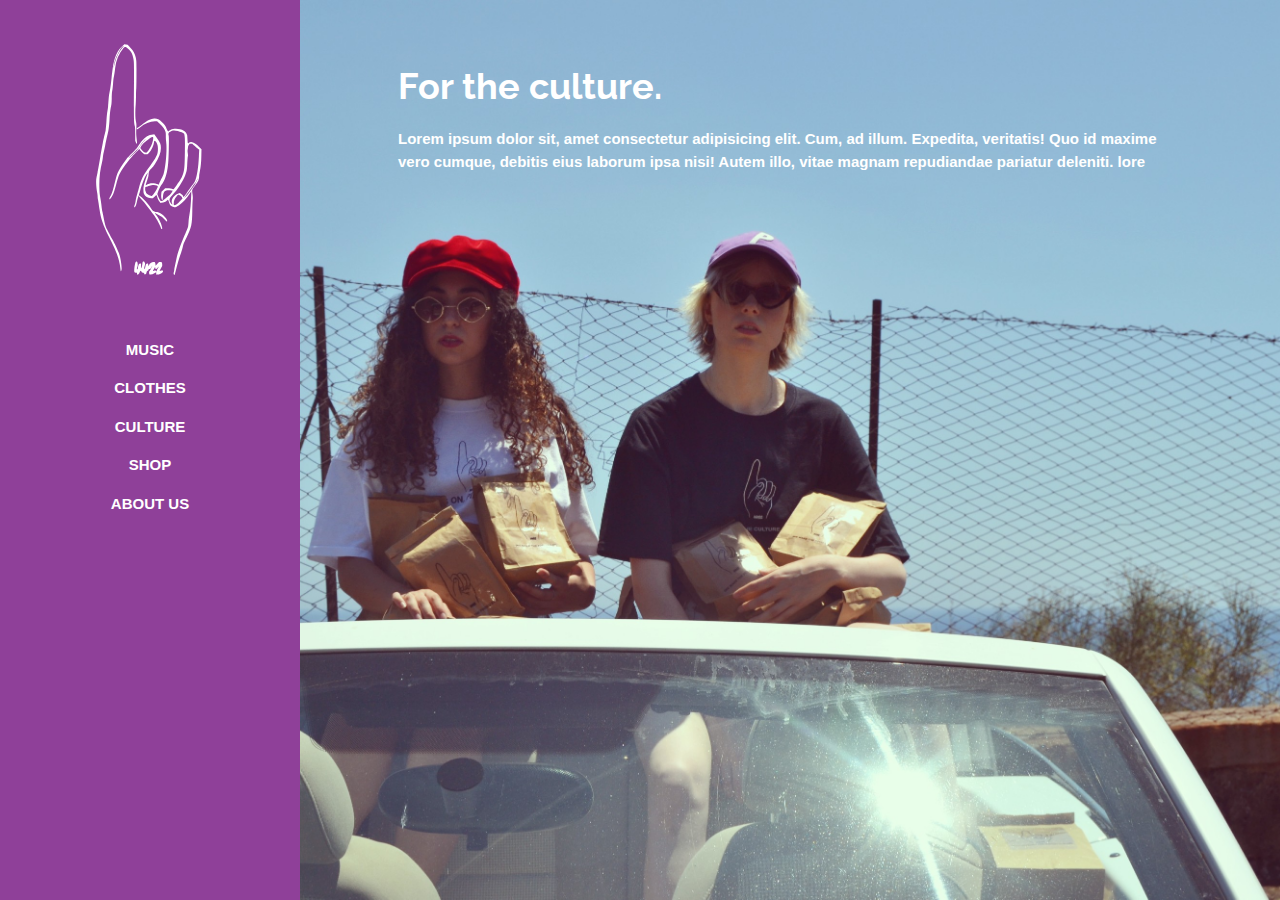
==== index.html @ 89416696 "Removed highlight on hover" ====
<!DOCTYPE html>
<html>
<title>4422</title>
<meta charset="UTF-8">
<meta name="viewport" content="width=device-width, initial-scale=1">
<link rel="stylesheet" href="styles.scss">
<link rel="stylesheet" href="animate.css">
<link rel="stylesheet" href="https://www.w3schools.com/w3css/4/w3.css">
<link rel="stylesheet" href="https://fonts.googleapis.com/css?family=Raleway">
<style>
  html {
    height: 100%;
  }

  body {
    background-image: url('img/newpic.jpg');
    height: 100%;

    /* Center and scale the image nicely */
    background-position: center;
    background-repeat: no-repeat;
    background-size: cover;
    position: absolute;
    overflow:auto;
  }

  h1,
  h2,
  h3,
  h4,
  h5 {
    font-family: "Raleway", sans-serif
  }

  .w3-third img {
    margin-bottom: -6px;
    opacity: 0.8;
    cursor: pointer
  }

  .w3-third img:hover {
    opacity: 1
  }

  .w3-text-grey {
    color: white !important;
  }

  .w3-white {
    background-color: #8f4099 !important;
    color: white !important;
    text-decoration: none;
  }

  .w3-button {
    border: none;
    display: inline-block;
    padding: 8px 16px;
    vertical-align: middle;
    overflow: hidden;
    text-decoration: none;
    color: white;
    background-color: transparent;
    text-align: center;
    cursor: pointer;
    white-space: nowrap;
  }
  .w3-bar-block.w3-center .w3-bar-item {
    text-decoration: none;
  }

  .w3-bar-item :hover {
    color: #8f4099 !important;
    background-color: #71c8bd !important;
    text-decoration: none !important;
  }

  .w3-bar-item :hover {
    text-decoration: none !important;
    background-color: #71c8bd;
  }

  .a :hover {
    text-decoration: none;
    border-bottom: 10px solid black;
  }

  .w3-nohighlight :hover{
    opacity: 0;
  }
</style>

<body class="w3-light-grey w3-content" style="max-width:1600px">

  <!-- Sidebar/menu -->
  <nav class="animated slideInLeft w3-sidebar w3-bar-block w3-white w3-text-grey w3-collapse w3-top w3-center" style="z-index:3;width:300px;font-weight:bold"
    id="mySidebar">
    <br>
    <a href="index.html">
      <svg xlink:href="#" version="1.0" xmlns="http://www.w3.org/2000/svg" width="full" viewBox="0 0 15920 16000" preserveAspectRatio="xMidYMid meet">
        <g id="layer101" fill="#ffffff" stroke="none">
          <path d="M9226 13341 c-21 -39 -20 -74 4 -141 11 -30 19 -81 20 -113 0 -33 16 -127 35 -210 19 -84 53 -242 76 -351 45 -218 83 -354 152 -546 53 -147 128 -342 162 -420 174 -399 281 -658 297 -715 12 -46 24 -145 34 -290 10 -151 24 -267 44 -370 50 -254 81 -594 95 -1045 l7 -205 -68 100 c-200 299 -401 519 -564 620 -52 32 -111 71 -130 86 -25 19 -53 29 -96 34 -51 6 -69 3 -125 -20 -120 -48 -159 -94 -198 -239 -12 -43 -31 -92 -42 -108 l-21 -29 -48 45 c-76 71 -157 105 -292 120 -46 5 -47 5 -90 -47 -77 -90 -95 -125 -129 -248 -19 -65 -39 -119 -45 -119 -6 0 -53 39 -103 86 l-92 87 -92 -6 c-194 -13 -309 -82 -375 -226 -23 -48 -27 -73 -30 -176 -6 -178 25 -324 141 -670 102 -306 103 -310 18 -180 -98 150 -207 433 -345 896 -31 103 -59 195 -63 204 -4 13 -3 16 6 11 24 -15 110 51 251 193 162 163 313 348 400 491 81 134 115 154 320 196 208 42 516 310 532 464 3 20 -2 26 -23 28 -22 3 -35 -7 -75 -58 -90 -115 -229 -218 -426 -317 -147 -74 -154 -72 -79 15 141 164 282 450 331 674 7 31 10 63 7 72 -8 22 -46 20 -53 -1 -3 -10 -17 -41 -30 -70 -13 -28 -24 -59 -24 -67 0 -17 -86 -185 -174 -341 -78 -136 -182 -282 -424 -595 -280 -361 -265 -342 -378 -460 -55 -58 -113 -129 -130 -157 -16 -29 -31 -53 -34 -53 -11 0 -62 174 -94 318 -19 82 -44 172 -56 198 -23 53 -68 107 -82 98 -16 -10 -7 -78 17 -129 14 -29 32 -93 41 -146 31 -193 42 -247 82 -379 22 -74 63 -223 92 -330 146 -552 218 -696 603 -1216 233 -314 357 -529 397 -688 30 -117 28 -316 -3 -423 -28 -95 -66 -164 -110 -196 -60 -45 -64 -43 -71 34 -20 196 -132 428 -288 595 l-60 64 -84 0 -85 0 -67 -62 c-84 -79 -147 -150 -167 -188 -9 -17 -19 -30 -23 -30 -11 0 -258 252 -387 395 -367 404 -635 804 -740 1105 -20 58 -65 213 -100 345 -124 467 -184 624 -284 745 -21 25 -40 53 -44 63 -11 30 -42 16 -45 -20 -2 -22 7 -47 34 -88 85 -134 147 -312 235 -677 71 -297 125 -486 170 -596 71 -174 211 -399 433 -695 101 -134 151 -188 330 -359 209 -199 212 -203 341 -392 72 -105 158 -226 192 -267 172 -211 347 -311 584 -335 l65 -6 105 148 c122 172 189 280 211 344 100 278 0 661 -287 1095 -70 107 -114 160 -182 225 -114 107 -131 140 -144 278 -15 160 -23 196 -73 331 -47 125 -90 271 -82 279 3 2 17 -5 33 -16 81 -56 206 -92 325 -92 77 0 227 31 288 58 l44 21 22 -57 c11 -31 64 -145 117 -252 52 -107 106 -231 120 -275 98 -315 173 -1108 147 -1547 -6 -100 -15 -204 -21 -231 -5 -27 -9 -127 -9 -222 0 -142 -3 -181 -19 -226 -49 -144 -118 -240 -305 -422 l-141 -139 -115 5 c-267 12 -541 124 -794 326 -92 73 -154 107 -168 93 -20 -20 -1 -46 62 -84 36 -22 124 -84 195 -137 326 -245 488 -328 666 -338 151 -9 253 36 405 180 119 112 208 226 235 301 30 83 67 156 91 183 l21 22 44 -38 c57 -51 110 -75 207 -95 181 -37 417 -1 568 88 81 47 150 137 178 231 6 22 15 121 19 220 5 106 13 190 20 203 l12 23 27 -22 c77 -60 156 -64 267 -14 110 50 154 83 294 219 l124 121 -7 310 c-8 411 -27 613 -86 905 -17 82 -30 176 -30 209 0 85 -24 201 -56 265 -15 31 -70 113 -123 182 -194 254 -208 288 -185 443 32 211 33 233 19 396 -8 88 -16 342 -20 565 -10 726 -43 881 -298 1395 -161 324 -172 353 -211 535 -14 63 -50 187 -81 275 -104 296 -193 595 -285 960 -61 244 -73 267 -104 206z m129 -3708 c67 -36 103 -70 293 -275 l34 -36 -16 -49 c-22 -63 -42 -86 -109 -123 -86 -47 -104 -43 -181 43 -111 122 -155 234 -156 394 0 76 -1 74 55 82 6 0 42 -16 80 -36z m-205 -10 c0 -5 -9 -33 -21 -63 -45 -117 0 -250 125 -375 77 -76 160 -125 243 -145 l52 -12 78 59 c68 51 80 64 92 106 8 26 18 47 23 47 17 0 122 -141 209 -281 50 -82 141 -210 201 -286 137 -171 162 -207 199 -286 99 -213 180 -734 204 -1317 3 -74 8 -182 11 -240 l6 -106 -118 -94 c-65 -52 -148 -123 -185 -157 l-66 -63 -69 0 c-68 0 -70 1 -99 37 -44 55 -56 89 -61 173 -3 41 -10 94 -16 118 -8 33 -7 71 7 170 14 100 15 136 6 167 -12 43 -25 215 -40 520 -11 223 -29 303 -110 507 -122 307 -421 766 -656 1008 -140 144 -170 194 -168 280 1 31 7 69 13 85 18 47 103 154 123 155 9 0 17 -3 17 -7z m-494 -204 c10 -12 87 -77 170 -144 82 -68 179 -154 215 -192 64 -68 130 -175 116 -189 -11 -12 -103 -22 -192 -23 -226 -1 -291 69 -316 344 -13 144 -21 186 -34 187 -5 1 -21 -21 -34 -47 -30 -61 -37 -154 -22 -295 l11 -104 98 -94 97 -93 140 5 c108 3 160 10 225 29 l85 24 150 -210 c222 -311 288 -422 338 -578 81 -247 95 -405 107 -1159 10 -612 6 -800 -22 -943 -12 -65 -21 -73 -144 -135 -173 -88 -432 -130 -509 -84 -16 10 -52 26 -78 36 -72 27 -104 58 -116 114 -8 39 -7 57 6 93 19 53 22 266 10 759 -15 620 -40 921 -102 1200 -59 265 -147 486 -241 605 -26 33 -61 83 -79 110 -32 50 -123 255 -165 373 -23 63 -23 64 -5 120 18 60 90 208 131 274 24 37 26 38 83 38 46 0 62 -4 77 -21z m1301 -319 c89 -114 287 -389 385 -535 84 -126 139 -249 138 -309 -1 -11 -14 16 -29 62 -31 91 -62 143 -126 211 -24 26 -80 102 -127 171 -46 69 -138 197 -203 285 -65 88 -143 194 -174 235 l-55 75 66 -60 c37 -33 93 -94 125 -135z m-1805 -27 c102 -131 149 -206 187 -298 49 -119 49 -116 -19 -148 -88 -42 -171 -46 -285 -14 -49 14 -142 40 -207 57 l-116 32 -7 76 c-6 68 -3 86 20 152 15 41 29 82 32 91 7 24 128 105 199 134 99 41 101 40 196 -82z m-1126 -2069 c197 -176 210 -190 319 -344 145 -204 234 -320 312 -407 41 -46 72 -83 68 -83 -15 0 -131 120 -185 190 -32 42 -99 137 -148 212 -82 121 -106 149 -234 265 -79 71 -195 186 -258 254 -124 133 -117 128 126 -87z m806 -181 c67 -91 156 -237 190 -311 83 -182 132 -406 99 -446 -24 -29 -79 -20 -130 22 -25 22 -80 63 -121 93 -262 187 -393 328 -415 445 -5 26 4 39 83 121 93 98 148 131 214 132 34 1 41 -4 80 -56z"
          />
          <path d="M7276 13352 c-3 -3 -6 -27 -6 -54 l0 -48 -59 0 c-42 0 -62 -5 -72 -17 -29 -34 -11 -284 35 -478 22 -93 83 -125 116 -60 17 35 27 190 12 208 -12 16 -46 156 -39 163 3 3 14 3 24 0 15 -5 22 -23 32 -84 16 -93 45 -180 69 -204 9 -9 32 -19 51 -20 30 -3 35 0 43 27 5 17 6 74 3 128 -3 57 -2 97 3 97 19 0 50 -97 62 -190 20 -154 21 -155 62 -158 30 -3 39 2 58 28 38 53 43 91 21 157 -28 85 -47 201 -34 214 14 14 37 -44 58 -145 24 -121 46 -153 105 -158 31 -3 35 0 41 27 4 17 7 50 8 75 l1 45 31 -55 c57 -105 133 -156 243 -167 l65 -6 23 49 c15 33 22 67 21 106 l0 56 52 -56 c28 -32 71 -79 95 -105 l43 -48 66 3 c62 3 67 5 81 33 8 17 16 65 18 107 4 70 2 80 -21 110 -34 44 -120 218 -113 226 4 3 21 0 39 -8 18 -7 55 -14 82 -14 l50 -1 3 42 c3 39 1 43 -43 73 -73 50 -165 89 -235 99 -36 5 -68 7 -72 4 -5 -2 -8 -33 -8 -68 l0 -63 -74 44 c-86 52 -164 81 -232 85 -48 4 -49 3 -61 -31 -6 -19 -12 -55 -12 -80 -1 -37 6 -53 35 -90 40 -50 141 -247 131 -256 -3 -3 -15 14 -25 38 -11 23 -34 62 -51 86 -27 37 -36 42 -70 42 -36 0 -39 2 -45 35 -6 29 -14 38 -50 54 -34 16 -45 27 -54 59 -7 22 -12 49 -12 61 0 31 -54 83 -82 79 -16 -2 -27 -15 -38 -48 -15 -44 -16 -45 -65 -48 -59 -4 -72 -13 -81 -58 -13 -69 -53 -71 -74 -3 -18 61 -55 123 -82 141 -27 18 -65 28 -72 20z m1097 -321 c40 -65 85 -156 63 -126 -8 11 -29 39 -47 63 -18 24 -52 55 -77 69 -41 25 -46 25 -57 10 -7 -10 -16 -36 -19 -60 l-7 -42 -59 105 c-51 92 -56 105 -40 108 10 2 30 -4 44 -13 15 -10 39 -15 63 -13 33 3 39 7 47 35 l10 31 22 -55 c13 -31 38 -81 57 -112z"
          />
          <path d="M6406 13159 c-2 -8 -11 -74 -20 -147 -29 -236 -82 -456 -165 -697 -85 -244 -132 -348 -388 -862 -229 -460 -315 -652 -391 -878 -77 -228 -121 -414 -162 -695 -45 -305 -63 -415 -80 -498 -11 -52 -20 -131 -20 -174 0 -43 -6 -111 -14 -151 -59 -293 -81 -650 -52 -817 8 -41 34 -174 60 -296 25 -122 89 -477 141 -790 53 -313 116 -666 140 -784 38 -186 128 -575 142 -620 3 -8 6 -31 8 -50 1 -19 10 -100 18 -180 9 -80 18 -197 22 -260 15 -281 33 -460 65 -640 10 -58 22 -145 25 -195 3 -49 10 -139 15 -200 5 -60 14 -175 20 -255 7 -80 22 -197 36 -260 46 -224 70 -383 113 -780 35 -310 42 -370 61 -515 84 -619 245 -974 563 -1240 l58 -48 86 12 87 12 76 82 c172 186 205 227 258 328 46 86 75 165 96 264 39 183 41 212 38 929 -1 384 -6 703 -10 710 -4 6 -10 193 -14 416 -3 223 -11 432 -17 465 -6 33 -13 168 -17 300 -7 268 4 453 38 617 19 94 20 120 13 293 -12 287 -11 332 13 565 31 290 31 285 8 285 -14 0 -27 -19 -50 -75 l-31 -75 0 -345 c-1 -314 -3 -353 -22 -440 -52 -232 -53 -300 -43 -2325 5 -1040 4 -1082 -39 -1289 -45 -212 -101 -323 -228 -448 -132 -130 -144 -138 -195 -138 -42 0 -47 3 -95 63 -252 312 -396 657 -443 1062 -22 188 -39 310 -55 385 -29 136 -35 183 -55 445 -11 152 -28 301 -41 360 -17 82 -22 154 -29 405 -7 257 -11 320 -30 400 -42 186 -63 355 -85 700 -26 410 -49 585 -105 815 -38 155 -68 293 -130 606 -28 140 -65 309 -81 377 -16 68 -34 176 -39 241 -5 65 -23 171 -39 237 -112 447 -158 858 -148 1339 6 270 16 385 53 584 29 164 42 247 54 351 20 183 39 313 55 370 8 30 24 105 35 165 77 407 116 569 166 688 21 51 236 457 324 612 118 208 290 573 358 760 82 225 156 698 133 845 -11 64 -36 109 -45 79z m-312 -11048 c82 -316 222 -597 396 -801 77 -90 81 -97 29 -69 -70 39 -146 152 -272 404 -124 246 -161 357 -197 582 -24 150 -25 202 -1 78 10 -49 30 -137 45 -194z"
          />
        </g>
      </svg>
    </a>
    <a href="music.html" onclick="w3_close()" class="w3-bar-item">MUSIC</a>
    <a href="clothes.html" onclick="w3_close()" class="w3-bar-item  ">CLOTHES</a>
    <a href="culture.html" onclick="w3_close()" class="w3-bar-item  ">CULTURE</a>
    <a href="shop.html" onclick="w3_close()" class="w3-bar-item  ">SHOP</a>
    <a href="about.html" onclick="w3_close()" class="w3-bar-item  ">ABOUT US</a>
    <br/>
  </nav>

  <!-- Top menu on small screens -->
  <header class="w3-container w3-top w3-hide-large w3-white w3-xlarge w3-padding-16">
    <span class="w3-left w3-padding"><a href="index.html" style="text-decoration: none"><b>4422</b></a></span>
    <a href="javascript:void(0)" class="w3-right w3-white" style="padding: 8px 16px;" onclick="w3_open()">&#9776;</a>
  </header>

  <!-- Overlay effect when opening sidebar on small screens -->
  <div class="w3-overlay w3-hide-large w3-animate-opacity" onclick="w3_close()" style="cursor:pointer" title="close side menu"
    id="myOverlay"></div>

  <!-- !PAGE CONTENT! -->
  <div class="w3-main" style="margin-left:300px">

    <!-- Push down content on small screens -->
    <div class="w3-hide-large" style="margin-top:83px"></div>
    <div style="margin-left: 10%; margin-right:10%; padding-top: 5%; color: white; z-index: -1; width: 80%">
      <h1>
        <b>For the culture.</b>
      </h1>

      <p>
        <b>Lorem ipsum dolor sit, amet consectetur adipisicing elit. Cum, ad illum. Expedita, veritatis! Quo id maxime vero
          cumque, debitis eius laborum ipsa nisi! Autem illo, vitae magnam repudiandae pariatur deleniti. lore</b>
      </p>

    </div>


    <!-- End page content -->
  </div>

  <script>
    // Script to open and close sidebar
    function w3_open() {
      document.getElementById("mySidebar").style.display = "block";
      document.getElementById("myOverlay").style.display = "block";
    }

    function w3_close() {
      document.getElementById("mySidebar").style.display = "none";
      document.getElementById("myOverlay").style.display = "none";
    }

  </script>


</body>

</html>
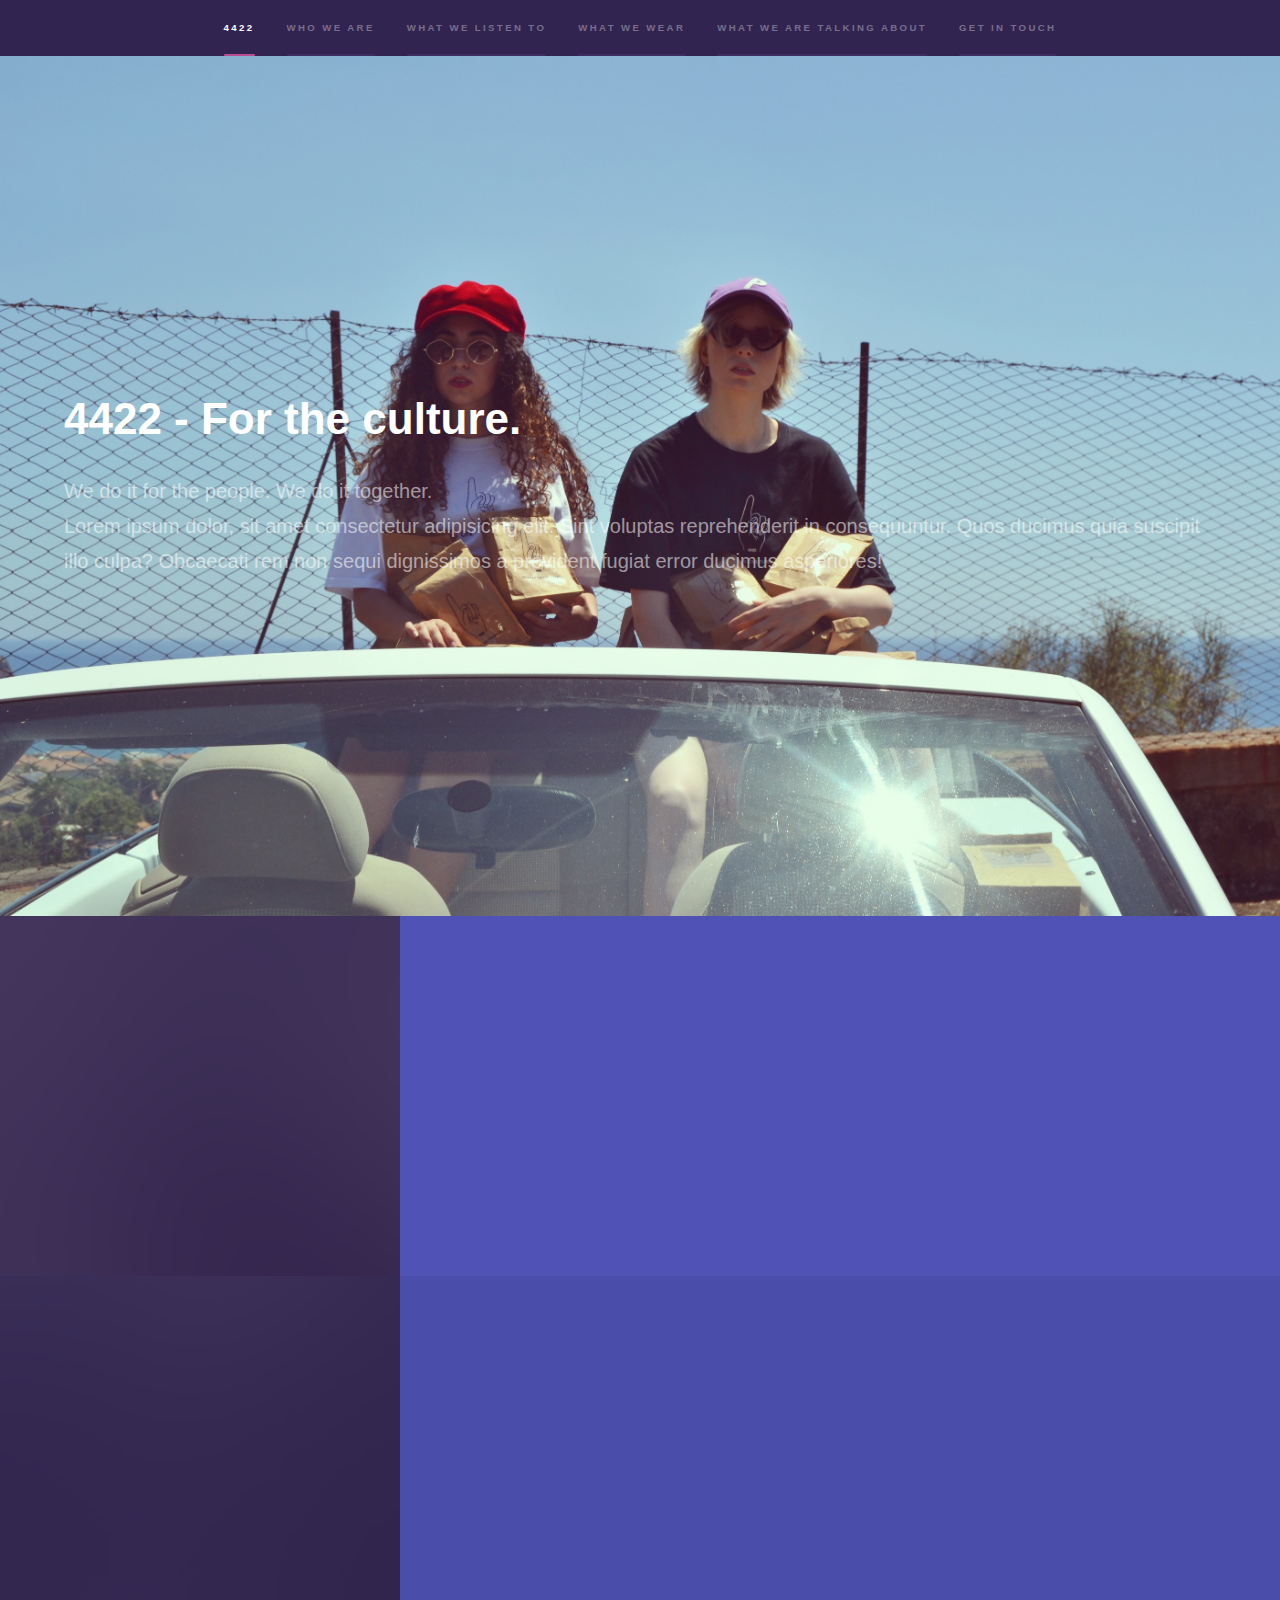
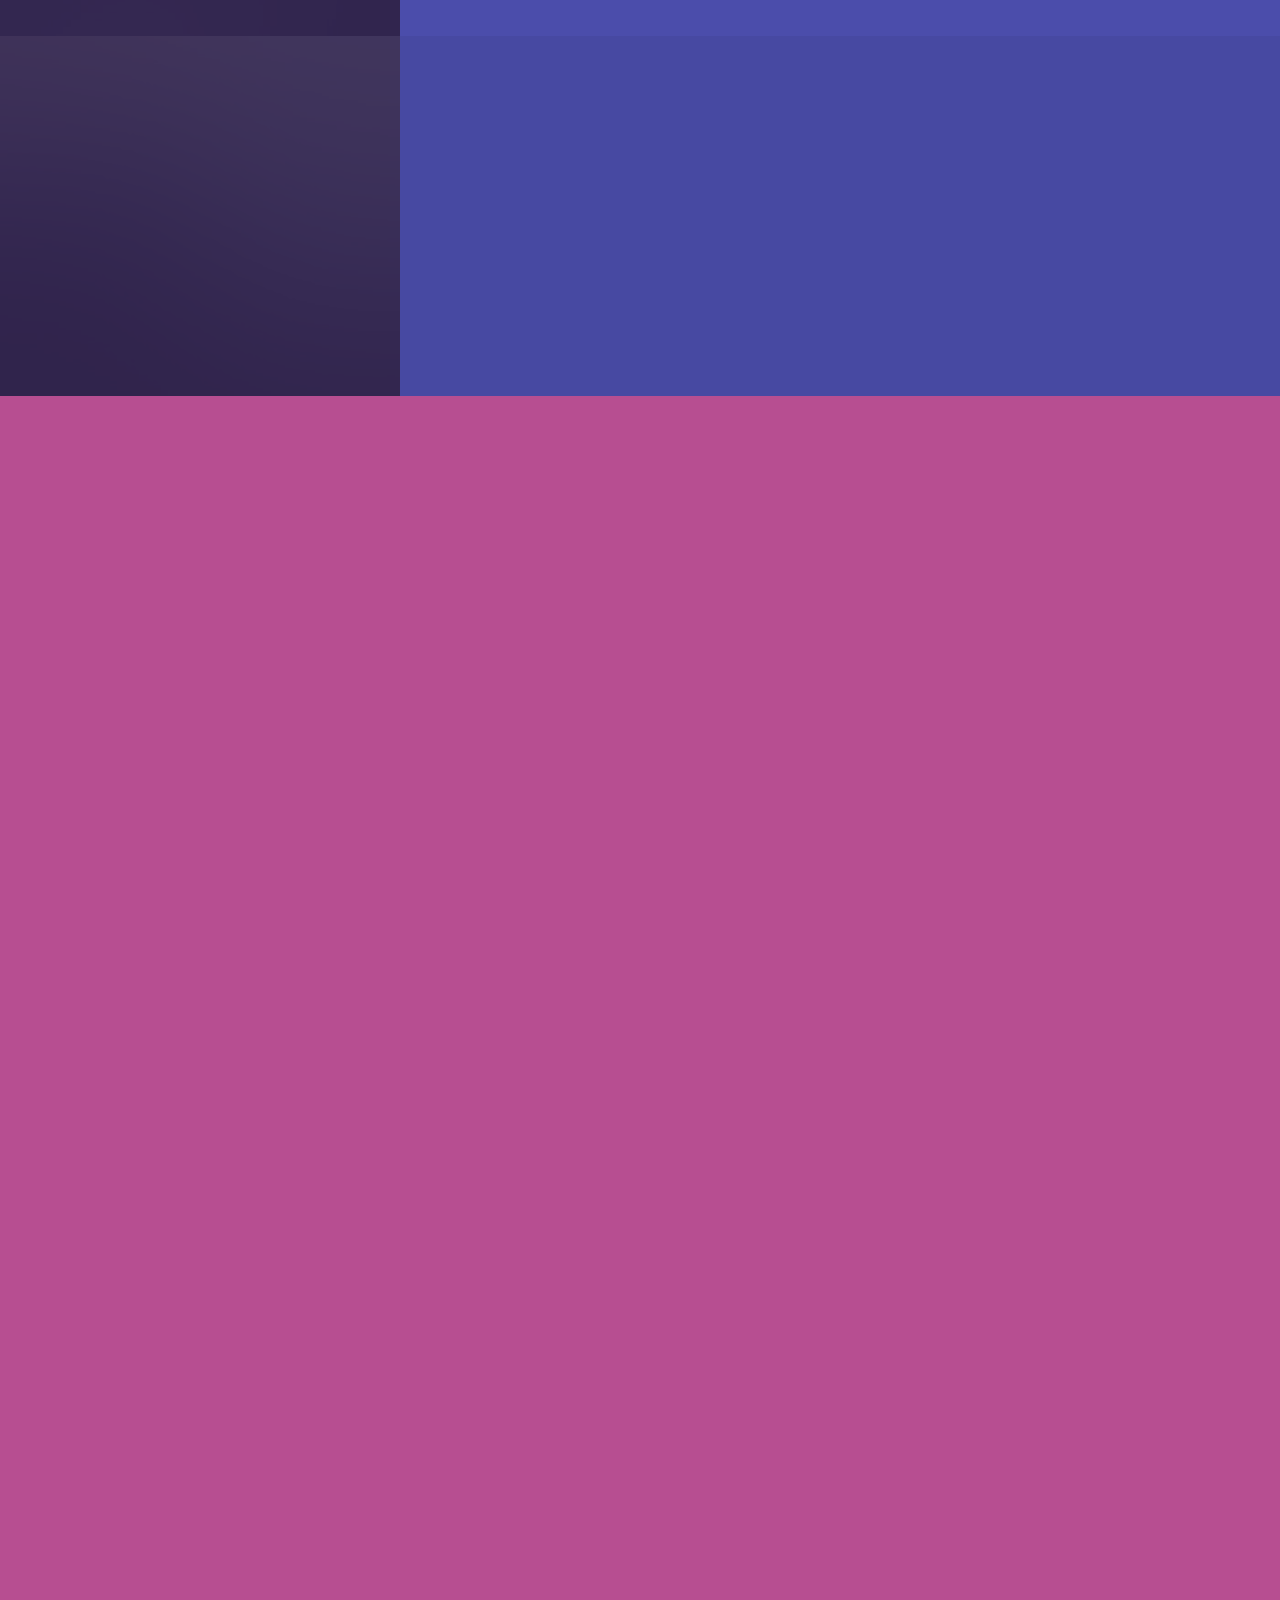
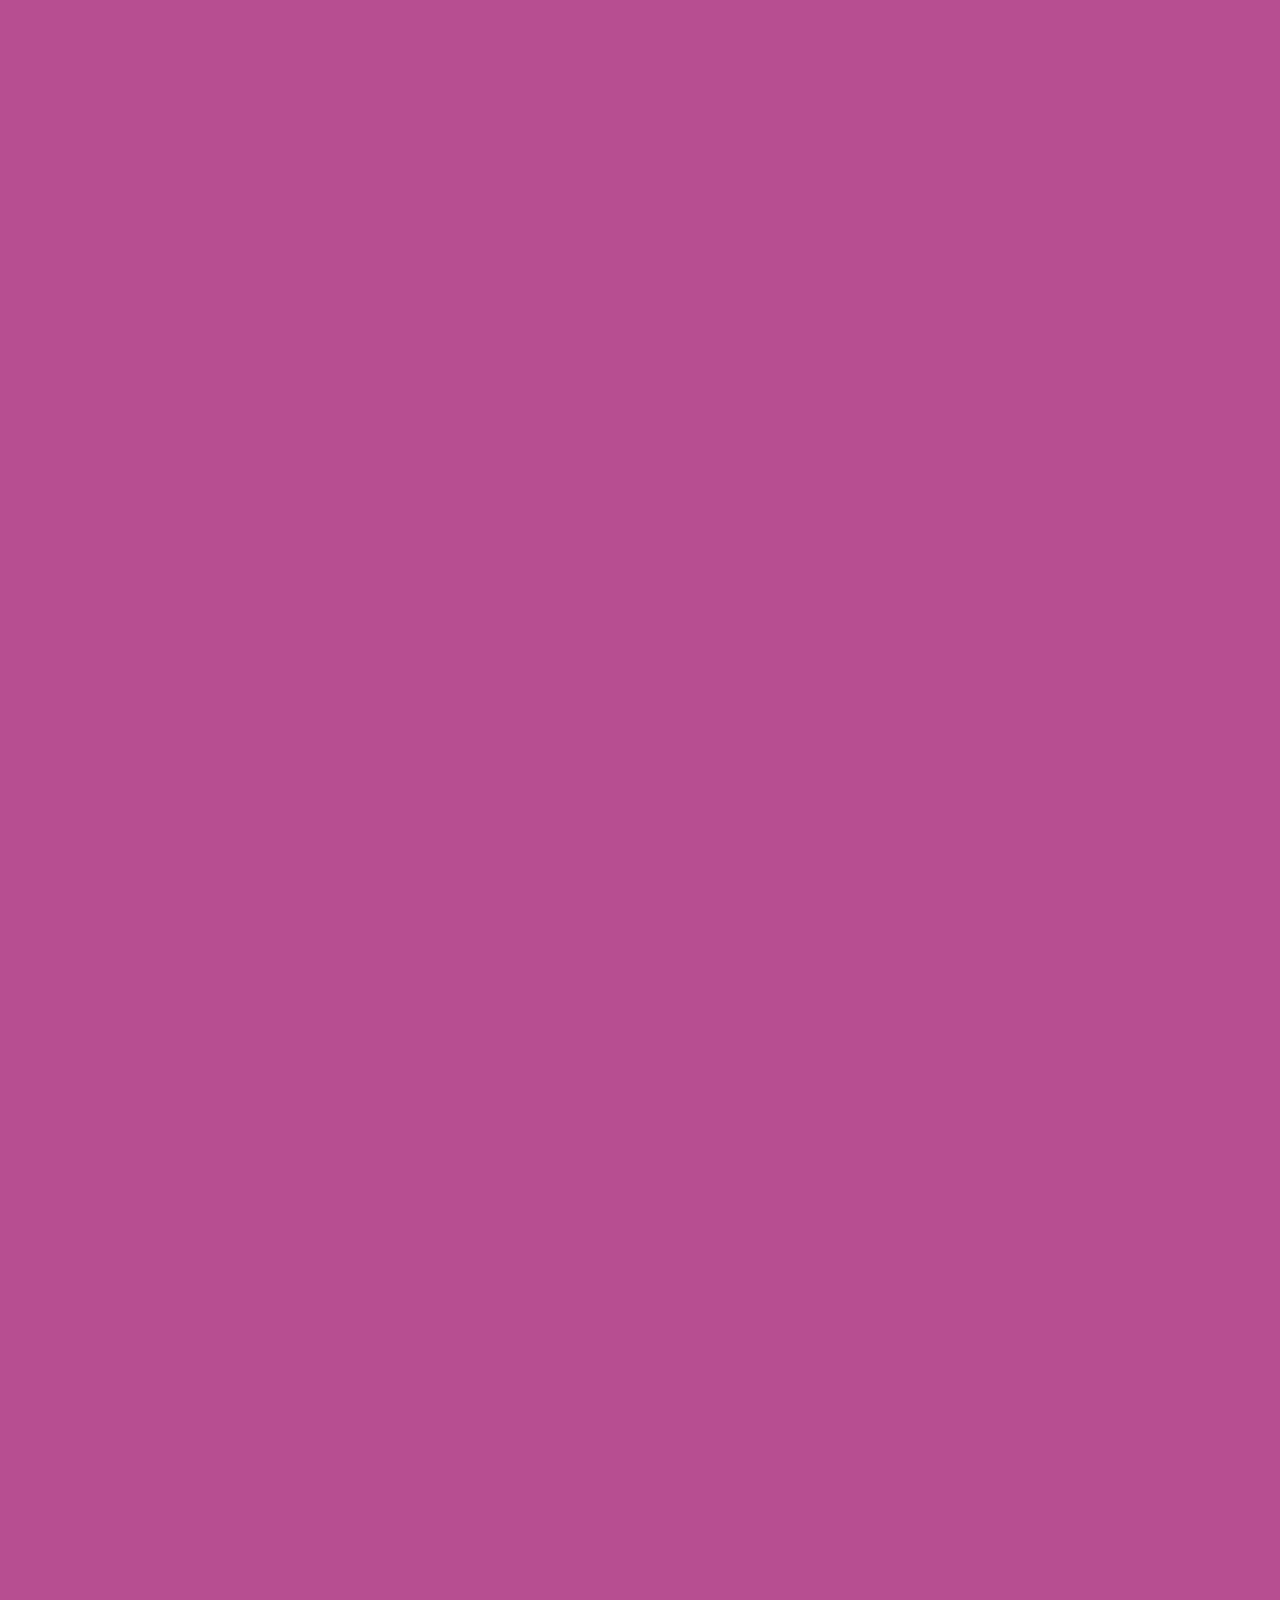
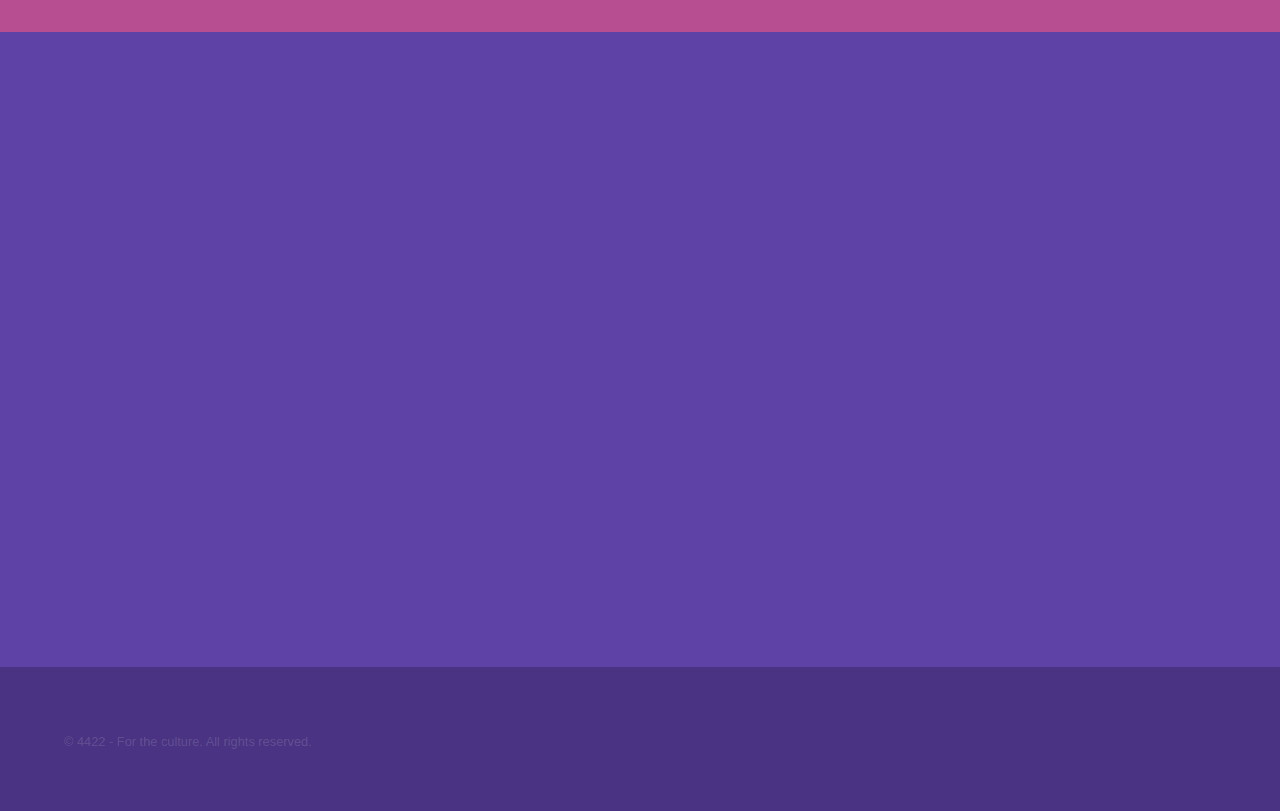
==== commit c9e649c3: "Redesign" ====
--- a/index.html
+++ b/index.html
@@ -1,167 +1,312 @@
-<!DOCTYPE html>
-<html>
-<title>4422</title>
-<meta charset="UTF-8">
-<meta name="viewport" content="width=device-width, initial-scale=1">
-<link rel="stylesheet" href="styles.scss">
-<link rel="stylesheet" href="animate.css">
-<link rel="stylesheet" href="https://www.w3schools.com/w3css/4/w3.css">
-<link rel="stylesheet" href="https://fonts.googleapis.com/css?family=Raleway">
-<style>
-  html {
-    height: 100%;
-  }
-
-  body {
-    background-image: url('img/newpic.jpg');
-    height: 100%;
-
-    /* Center and scale the image nicely */
-    background-position: center;
-    background-repeat: no-repeat;
-    background-size: cover;
-    position: absolute;
-    overflow:auto;
-  }
-
-  h1,
-  h2,
-  h3,
-  h4,
-  h5 {
-    font-family: "Raleway", sans-serif
-  }
-
-  .w3-third img {
-    margin-bottom: -6px;
-    opacity: 0.8;
-    cursor: pointer
-  }
-
-  .w3-third img:hover {
-    opacity: 1
-  }
-
-  .w3-text-grey {
-    color: white !important;
-  }
-
-  .w3-white {
-    background-color: #8f4099 !important;
-    color: white !important;
-    text-decoration: none;
-  }
-
-  .w3-button {
-    border: none;
-    display: inline-block;
-    padding: 8px 16px;
-    vertical-align: middle;
-    overflow: hidden;
-    text-decoration: none;
-    color: white;
-    background-color: transparent;
-    text-align: center;
-    cursor: pointer;
-    white-space: nowrap;
-  }
-  .w3-bar-block.w3-center .w3-bar-item {
-    text-decoration: none;
-  }
-
-  .w3-bar-item :hover {
-    color: #8f4099 !important;
-    background-color: #71c8bd !important;
-    text-decoration: none !important;
-  }
-
-  .w3-bar-item :hover {
-    text-decoration: none !important;
-    background-color: #71c8bd;
-  }
-
-  .a :hover {
-    text-decoration: none;
-    border-bottom: 10px solid black;
-  }
-
-  .w3-nohighlight :hover{
-    opacity: 0;
-  }
-</style>
-
-<body class="w3-light-grey w3-content" style="max-width:1600px">
-
-  <!-- Sidebar/menu -->
-  <nav class="animated slideInLeft w3-sidebar w3-bar-block w3-white w3-text-grey w3-collapse w3-top w3-center" style="z-index:3;width:300px;font-weight:bold"
-    id="mySidebar">
-    <br>
-    <a href="index.html">
-      <svg xlink:href="#" version="1.0" xmlns="http://www.w3.org/2000/svg" width="full" viewBox="0 0 15920 16000" preserveAspectRatio="xMidYMid meet">
-        <g id="layer101" fill="#ffffff" stroke="none">
-          <path d="M9226 13341 c-21 -39 -20 -74 4 -141 11 -30 19 -81 20 -113 0 -33 16 -127 35 -210 19 -84 53 -242 76 -351 45 -218 83 -354 152 -546 53 -147 128 -342 162 -420 174 -399 281 -658 297 -715 12 -46 24 -145 34 -290 10 -151 24 -267 44 -370 50 -254 81 -594 95 -1045 l7 -205 -68 100 c-200 299 -401 519 -564 620 -52 32 -111 71 -130 86 -25 19 -53 29 -96 34 -51 6 -69 3 -125 -20 -120 -48 -159 -94 -198 -239 -12 -43 -31 -92 -42 -108 l-21 -29 -48 45 c-76 71 -157 105 -292 120 -46 5 -47 5 -90 -47 -77 -90 -95 -125 -129 -248 -19 -65 -39 -119 -45 -119 -6 0 -53 39 -103 86 l-92 87 -92 -6 c-194 -13 -309 -82 -375 -226 -23 -48 -27 -73 -30 -176 -6 -178 25 -324 141 -670 102 -306 103 -310 18 -180 -98 150 -207 433 -345 896 -31 103 -59 195 -63 204 -4 13 -3 16 6 11 24 -15 110 51 251 193 162 163 313 348 400 491 81 134 115 154 320 196 208 42 516 310 532 464 3 20 -2 26 -23 28 -22 3 -35 -7 -75 -58 -90 -115 -229 -218 -426 -317 -147 -74 -154 -72 -79 15 141 164 282 450 331 674 7 31 10 63 7 72 -8 22 -46 20 -53 -1 -3 -10 -17 -41 -30 -70 -13 -28 -24 -59 -24 -67 0 -17 -86 -185 -174 -341 -78 -136 -182 -282 -424 -595 -280 -361 -265 -342 -378 -460 -55 -58 -113 -129 -130 -157 -16 -29 -31 -53 -34 -53 -11 0 -62 174 -94 318 -19 82 -44 172 -56 198 -23 53 -68 107 -82 98 -16 -10 -7 -78 17 -129 14 -29 32 -93 41 -146 31 -193 42 -247 82 -379 22 -74 63 -223 92 -330 146 -552 218 -696 603 -1216 233 -314 357 -529 397 -688 30 -117 28 -316 -3 -423 -28 -95 -66 -164 -110 -196 -60 -45 -64 -43 -71 34 -20 196 -132 428 -288 595 l-60 64 -84 0 -85 0 -67 -62 c-84 -79 -147 -150 -167 -188 -9 -17 -19 -30 -23 -30 -11 0 -258 252 -387 395 -367 404 -635 804 -740 1105 -20 58 -65 213 -100 345 -124 467 -184 624 -284 745 -21 25 -40 53 -44 63 -11 30 -42 16 -45 -20 -2 -22 7 -47 34 -88 85 -134 147 -312 235 -677 71 -297 125 -486 170 -596 71 -174 211 -399 433 -695 101 -134 151 -188 330 -359 209 -199 212 -203 341 -392 72 -105 158 -226 192 -267 172 -211 347 -311 584 -335 l65 -6 105 148 c122 172 189 280 211 344 100 278 0 661 -287 1095 -70 107 -114 160 -182 225 -114 107 -131 140 -144 278 -15 160 -23 196 -73 331 -47 125 -90 271 -82 279 3 2 17 -5 33 -16 81 -56 206 -92 325 -92 77 0 227 31 288 58 l44 21 22 -57 c11 -31 64 -145 117 -252 52 -107 106 -231 120 -275 98 -315 173 -1108 147 -1547 -6 -100 -15 -204 -21 -231 -5 -27 -9 -127 -9 -222 0 -142 -3 -181 -19 -226 -49 -144 -118 -240 -305 -422 l-141 -139 -115 5 c-267 12 -541 124 -794 326 -92 73 -154 107 -168 93 -20 -20 -1 -46 62 -84 36 -22 124 -84 195 -137 326 -245 488 -328 666 -338 151 -9 253 36 405 180 119 112 208 226 235 301 30 83 67 156 91 183 l21 22 44 -38 c57 -51 110 -75 207 -95 181 -37 417 -1 568 88 81 47 150 137 178 231 6 22 15 121 19 220 5 106 13 190 20 203 l12 23 27 -22 c77 -60 156 -64 267 -14 110 50 154 83 294 219 l124 121 -7 310 c-8 411 -27 613 -86 905 -17 82 -30 176 -30 209 0 85 -24 201 -56 265 -15 31 -70 113 -123 182 -194 254 -208 288 -185 443 32 211 33 233 19 396 -8 88 -16 342 -20 565 -10 726 -43 881 -298 1395 -161 324 -172 353 -211 535 -14 63 -50 187 -81 275 -104 296 -193 595 -285 960 -61 244 -73 267 -104 206z m129 -3708 c67 -36 103 -70 293 -275 l34 -36 -16 -49 c-22 -63 -42 -86 -109 -123 -86 -47 -104 -43 -181 43 -111 122 -155 234 -156 394 0 76 -1 74 55 82 6 0 42 -16 80 -36z m-205 -10 c0 -5 -9 -33 -21 -63 -45 -117 0 -250 125 -375 77 -76 160 -125 243 -145 l52 -12 78 59 c68 51 80 64 92 106 8 26 18 47 23 47 17 0 122 -141 209 -281 50 -82 141 -210 201 -286 137 -171 162 -207 199 -286 99 -213 180 -734 204 -1317 3 -74 8 -182 11 -240 l6 -106 -118 -94 c-65 -52 -148 -123 -185 -157 l-66 -63 -69 0 c-68 0 -70 1 -99 37 -44 55 -56 89 -61 173 -3 41 -10 94 -16 118 -8 33 -7 71 7 170 14 100 15 136 6 167 -12 43 -25 215 -40 520 -11 223 -29 303 -110 507 -122 307 -421 766 -656 1008 -140 144 -170 194 -168 280 1 31 7 69 13 85 18 47 103 154 123 155 9 0 17 -3 17 -7z m-494 -204 c10 -12 87 -77 170 -144 82 -68 179 -154 215 -192 64 -68 130 -175 116 -189 -11 -12 -103 -22 -192 -23 -226 -1 -291 69 -316 344 -13 144 -21 186 -34 187 -5 1 -21 -21 -34 -47 -30 -61 -37 -154 -22 -295 l11 -104 98 -94 97 -93 140 5 c108 3 160 10 225 29 l85 24 150 -210 c222 -311 288 -422 338 -578 81 -247 95 -405 107 -1159 10 -612 6 -800 -22 -943 -12 -65 -21 -73 -144 -135 -173 -88 -432 -130 -509 -84 -16 10 -52 26 -78 36 -72 27 -104 58 -116 114 -8 39 -7 57 6 93 19 53 22 266 10 759 -15 620 -40 921 -102 1200 -59 265 -147 486 -241 605 -26 33 -61 83 -79 110 -32 50 -123 255 -165 373 -23 63 -23 64 -5 120 18 60 90 208 131 274 24 37 26 38 83 38 46 0 62 -4 77 -21z m1301 -319 c89 -114 287 -389 385 -535 84 -126 139 -249 138 -309 -1 -11 -14 16 -29 62 -31 91 -62 143 -126 211 -24 26 -80 102 -127 171 -46 69 -138 197 -203 285 -65 88 -143 194 -174 235 l-55 75 66 -60 c37 -33 93 -94 125 -135z m-1805 -27 c102 -131 149 -206 187 -298 49 -119 49 -116 -19 -148 -88 -42 -171 -46 -285 -14 -49 14 -142 40 -207 57 l-116 32 -7 76 c-6 68 -3 86 20 152 15 41 29 82 32 91 7 24 128 105 199 134 99 41 101 40 196 -82z m-1126 -2069 c197 -176 210 -190 319 -344 145 -204 234 -320 312 -407 41 -46 72 -83 68 -83 -15 0 -131 120 -185 190 -32 42 -99 137 -148 212 -82 121 -106 149 -234 265 -79 71 -195 186 -258 254 -124 133 -117 128 126 -87z m806 -181 c67 -91 156 -237 190 -311 83 -182 132 -406 99 -446 -24 -29 -79 -20 -130 22 -25 22 -80 63 -121 93 -262 187 -393 328 -415 445 -5 26 4 39 83 121 93 98 148 131 214 132 34 1 41 -4 80 -56z"
-          />
-          <path d="M7276 13352 c-3 -3 -6 -27 -6 -54 l0 -48 -59 0 c-42 0 -62 -5 -72 -17 -29 -34 -11 -284 35 -478 22 -93 83 -125 116 -60 17 35 27 190 12 208 -12 16 -46 156 -39 163 3 3 14 3 24 0 15 -5 22 -23 32 -84 16 -93 45 -180 69 -204 9 -9 32 -19 51 -20 30 -3 35 0 43 27 5 17 6 74 3 128 -3 57 -2 97 3 97 19 0 50 -97 62 -190 20 -154 21 -155 62 -158 30 -3 39 2 58 28 38 53 43 91 21 157 -28 85 -47 201 -34 214 14 14 37 -44 58 -145 24 -121 46 -153 105 -158 31 -3 35 0 41 27 4 17 7 50 8 75 l1 45 31 -55 c57 -105 133 -156 243 -167 l65 -6 23 49 c15 33 22 67 21 106 l0 56 52 -56 c28 -32 71 -79 95 -105 l43 -48 66 3 c62 3 67 5 81 33 8 17 16 65 18 107 4 70 2 80 -21 110 -34 44 -120 218 -113 226 4 3 21 0 39 -8 18 -7 55 -14 82 -14 l50 -1 3 42 c3 39 1 43 -43 73 -73 50 -165 89 -235 99 -36 5 -68 7 -72 4 -5 -2 -8 -33 -8 -68 l0 -63 -74 44 c-86 52 -164 81 -232 85 -48 4 -49 3 -61 -31 -6 -19 -12 -55 -12 -80 -1 -37 6 -53 35 -90 40 -50 141 -247 131 -256 -3 -3 -15 14 -25 38 -11 23 -34 62 -51 86 -27 37 -36 42 -70 42 -36 0 -39 2 -45 35 -6 29 -14 38 -50 54 -34 16 -45 27 -54 59 -7 22 -12 49 -12 61 0 31 -54 83 -82 79 -16 -2 -27 -15 -38 -48 -15 -44 -16 -45 -65 -48 -59 -4 -72 -13 -81 -58 -13 -69 -53 -71 -74 -3 -18 61 -55 123 -82 141 -27 18 -65 28 -72 20z m1097 -321 c40 -65 85 -156 63 -126 -8 11 -29 39 -47 63 -18 24 -52 55 -77 69 -41 25 -46 25 -57 10 -7 -10 -16 -36 -19 -60 l-7 -42 -59 105 c-51 92 -56 105 -40 108 10 2 30 -4 44 -13 15 -10 39 -15 63 -13 33 3 39 7 47 35 l10 31 22 -55 c13 -31 38 -81 57 -112z"
-          />
-          <path d="M6406 13159 c-2 -8 -11 -74 -20 -147 -29 -236 -82 -456 -165 -697 -85 -244 -132 -348 -388 -862 -229 -460 -315 -652 -391 -878 -77 -228 -121 -414 -162 -695 -45 -305 -63 -415 -80 -498 -11 -52 -20 -131 -20 -174 0 -43 -6 -111 -14 -151 -59 -293 -81 -650 -52 -817 8 -41 34 -174 60 -296 25 -122 89 -477 141 -790 53 -313 116 -666 140 -784 38 -186 128 -575 142 -620 3 -8 6 -31 8 -50 1 -19 10 -100 18 -180 9 -80 18 -197 22 -260 15 -281 33 -460 65 -640 10 -58 22 -145 25 -195 3 -49 10 -139 15 -200 5 -60 14 -175 20 -255 7 -80 22 -197 36 -260 46 -224 70 -383 113 -780 35 -310 42 -370 61 -515 84 -619 245 -974 563 -1240 l58 -48 86 12 87 12 76 82 c172 186 205 227 258 328 46 86 75 165 96 264 39 183 41 212 38 929 -1 384 -6 703 -10 710 -4 6 -10 193 -14 416 -3 223 -11 432 -17 465 -6 33 -13 168 -17 300 -7 268 4 453 38 617 19 94 20 120 13 293 -12 287 -11 332 13 565 31 290 31 285 8 285 -14 0 -27 -19 -50 -75 l-31 -75 0 -345 c-1 -314 -3 -353 -22 -440 -52 -232 -53 -300 -43 -2325 5 -1040 4 -1082 -39 -1289 -45 -212 -101 -323 -228 -448 -132 -130 -144 -138 -195 -138 -42 0 -47 3 -95 63 -252 312 -396 657 -443 1062 -22 188 -39 310 -55 385 -29 136 -35 183 -55 445 -11 152 -28 301 -41 360 -17 82 -22 154 -29 405 -7 257 -11 320 -30 400 -42 186 -63 355 -85 700 -26 410 -49 585 -105 815 -38 155 -68 293 -130 606 -28 140 -65 309 -81 377 -16 68 -34 176 -39 241 -5 65 -23 171 -39 237 -112 447 -158 858 -148 1339 6 270 16 385 53 584 29 164 42 247 54 351 20 183 39 313 55 370 8 30 24 105 35 165 77 407 116 569 166 688 21 51 236 457 324 612 118 208 290 573 358 760 82 225 156 698 133 845 -11 64 -36 109 -45 79z m-312 -11048 c82 -316 222 -597 396 -801 77 -90 81 -97 29 -69 -70 39 -146 152 -272 404 -124 246 -161 357 -197 582 -24 150 -25 202 -1 78 10 -49 30 -137 45 -194z"
-          />
-        </g>
-      </svg>
-    </a>
-    <a href="music.html" onclick="w3_close()" class="w3-bar-item">MUSIC</a>
-    <a href="clothes.html" onclick="w3_close()" class="w3-bar-item  ">CLOTHES</a>
-    <a href="culture.html" onclick="w3_close()" class="w3-bar-item  ">CULTURE</a>
-    <a href="shop.html" onclick="w3_close()" class="w3-bar-item  ">SHOP</a>
-    <a href="about.html" onclick="w3_close()" class="w3-bar-item  ">ABOUT US</a>
-    <br/>
-  </nav>
-
-  <!-- Top menu on small screens -->
-  <header class="w3-container w3-top w3-hide-large w3-white w3-xlarge w3-padding-16">
-    <span class="w3-left w3-padding"><a href="index.html" style="text-decoration: none"><b>4422</b></a></span>
-    <a href="javascript:void(0)" class="w3-right w3-white" style="padding: 8px 16px;" onclick="w3_open()">&#9776;</a>
-  </header>
-
-  <!-- Overlay effect when opening sidebar on small screens -->
-  <div class="w3-overlay w3-hide-large w3-animate-opacity" onclick="w3_close()" style="cursor:pointer" title="close side menu"
-    id="myOverlay"></div>
-
-  <!-- !PAGE CONTENT! -->
-  <div class="w3-main" style="margin-left:300px">
-
-    <!-- Push down content on small screens -->
-    <div class="w3-hide-large" style="margin-top:83px"></div>
-    <div style="margin-left: 10%; margin-right:10%; padding-top: 5%; color: white; z-index: -1; width: 80%">
-      <h1>
-        <b>For the culture.</b>
-      </h1>
-
-      <p>
-        <b>Lorem ipsum dolor sit, amet consectetur adipisicing elit. Cum, ad illum. Expedita, veritatis! Quo id maxime vero
-          cumque, debitis eius laborum ipsa nisi! Autem illo, vitae magnam repudiandae pariatur deleniti. lore</b>
-      </p>
-
-    </div>
-
-
-    <!-- End page content -->
-  </div>
-
-  <script>
-    // Script to open and close sidebar
-    function w3_open() {
-      document.getElementById("mySidebar").style.display = "block";
-      document.getElementById("myOverlay").style.display = "block";
-    }
-
-    function w3_close() {
-      document.getElementById("mySidebar").style.display = "none";
-      document.getElementById("myOverlay").style.display = "none";
-    }
-
-  </script>
-
-
-</body>
-
+<!DOCTYPE HTML>
+<!--
+	Hyperspace by HTML5 UP
+	html5up.net | @ajlkn
+	Free for personal and commercial use under the CCA 3.0 license (html5up.net/license)
+-->
+<html>
+
+<head>
+	<title>4422</title>
+	<meta charset="utf-8" />
+	<meta name="viewport" content="width=device-width, initial-scale=1, user-scalable=no" />
+	<link rel="stylesheet" href="assets/css/main.css" />
+	<noscript>
+		<link rel="stylesheet" href="assets/css/noscript.css" /></noscript>
+</head>
+
+<body class="is-preload">
+
+	<!-- Sidebar -->
+	<section id="sidebar">
+		<div class="inner">
+			<nav>
+				<ul>
+					<li><a href="#intro">4422</a></li>
+					<li><a href="#one">Who we are</a></li>
+					<li><a href="#two">What we listen to</a></li>
+					<li><a href="#three">What we wear</a></li>
+					<li><a href="#four">What we are talking about</a></li>
+					<li><a href="#five">Get in touch</a></li>
+				</ul>
+			</nav>
+		</div>
+	</section>
+
+	<!-- Wrapper -->
+	<div id="wrapper">
+
+		<!-- Intro -->
+		<section id="intro" class="wrapper style1 fullscreen fade-up" style="background-image: url('images/intro.jpg')">
+			<div class="inner">
+				<h1>4422 - For the culture.</h1>
+				<p>We do it for the people. We do it together.
+					<br> Lorem ipsum dolor, sit amet consectetur adipisicing elit. Sint voluptas reprehenderit in consequuntur. Quos ducimus
+					quia suscipit illo culpa? Obcaecati rem non sequi dignissimos a provident fugiat error ducimus asperiores!
+				</p>
+			</div>
+		</section>
+
+		<!-- One -->
+		<section id="one" class="wrapper style2 spotlights">
+			<section>
+				<a href="#" class="image"><img src="images/pic01.jpg" alt="" data-position="center center" /></a>
+				<div class="content">
+					<div class="inner">
+						<h2>Sed ipsum dolor</h2>
+						<p>Phasellus convallis elit id ullamcorper pulvinar. Duis aliquam turpis mauris, eu ultricies erat malesuada quis.
+							Aliquam dapibus.</p>
+						<ul class="actions">
+							<li><a href="generic.html" class="button">Learn more</a></li>
+						</ul>
+					</div>
+				</div>
+			</section>
+			<section>
+				<a href="#" class="image"><img src="images/pic02.jpg" alt="" data-position="top center" /></a>
+				<div class="content">
+					<div class="inner">
+						<h2>Feugiat consequat</h2>
+						<p>Phasellus convallis elit id ullamcorper pulvinar. Duis aliquam turpis mauris, eu ultricies erat malesuada quis.
+							Aliquam dapibus.</p>
+						<ul class="actions">
+							<li><a href="generic.html" class="button">Learn more</a></li>
+						</ul>
+					</div>
+				</div>
+			</section>
+			<section>
+				<a href="#" class="image"><img src="images/pic03.jpg" alt="" data-position="25% 25%" /></a>
+				<div class="content">
+					<div class="inner">
+						<h2>Ultricies aliquam</h2>
+						<p>Phasellus convallis elit id ullamcorper pulvinar. Duis aliquam turpis mauris, eu ultricies erat malesuada quis.
+							Aliquam dapibus.</p>
+						<ul class="actions">
+							<li><a href="generic.html" class="button">Learn more</a></li>
+						</ul>
+					</div>
+				</div>
+			</section>
+		</section>
+
+		<!-- Two -->
+		<section id="two" class="wrapper style3 fade-up">
+			<div class="inner">
+				<h2>What we listen to</h2>
+				<p>
+					Our music, our style.
+					<br>
+					For out of nowhere parties, our very own Spotify playlist for you.
+				</p>
+				<!-- <div class="features">
+					<section>
+						<span class="icon major fa-code"></span>
+						<h3>Lorem ipsum amet</h3>
+						<p>Phasellus convallis elit id ullam corper amet et pulvinar. Duis aliquam turpis mauris, sed ultricies erat dapibus.</p>
+					</section>
+					<section>
+						<span class="icon major fa-lock"></span>
+						<h3>Aliquam sed nullam</h3>
+						<p>Phasellus convallis elit id ullam corper amet et pulvinar. Duis aliquam turpis mauris, sed ultricies erat dapibus.</p>
+					</section>
+					<section>
+						<span class="icon major fa-cog"></span>
+						<h3>Sed erat ullam corper</h3>
+						<p>Phasellus convallis elit id ullam corper amet et pulvinar. Duis aliquam turpis mauris, sed ultricies erat dapibus.</p>
+					</section>
+					<section>
+						<span class="icon major fa-desktop"></span>
+						<h3>Veroeros quis lorem</h3>
+						<p>Phasellus convallis elit id ullam corper amet et pulvinar. Duis aliquam turpis mauris, sed ultricies erat dapibus.</p>
+					</section>
+					<section>
+						<span class="icon major fa-chain"></span>
+						<h3>Urna quis bibendum</h3>
+						<p>Phasellus convallis elit id ullam corper amet et pulvinar. Duis aliquam turpis mauris, sed ultricies erat dapibus.</p>
+					</section>
+					<section>
+						<span class="icon major fa-diamond"></span>
+						<h3>Aliquam urna dapibus</h3>
+						<p>Phasellus convallis elit id ullam corper amet et pulvinar. Duis aliquam turpis mauris, sed ultricies erat dapibus.</p>
+					</section>
+				</div>
+				<ul class="actions">
+					<li><a href="generic.html" class="button">Learn more</a></li>
+				</ul> -->
+				<iframe src="https://open.spotify.com/embed/user/2s2chadx62sa4nyubahcv8c1g/playlist/48vfHRaIcU5ABtFAY9wtwU" width="100%" height="580" frameborder="0" allowtransparency="true" allow="encrypted-media"></iframe>
+				<p>Follow us on Spotify for new releases.</p>
+				<iframe src="https://open.spotify.com/follow/1/?uri=spotify:user:2s2chadx62sa4nyubahcv8c1g&size=detail&theme=dark&show-count=0" width="300" height="56" scrolling="no" frameborder="0" style="border:none; overflow:hidden;" allowtransparency="true"></iframe>
+			</div>
+		</section>
+
+		<!-- Three -->
+		<section id="three" class="wrapper style3 fade-up">
+			<div class="inner">
+				<h2>What we do</h2>
+				<p>Phasellus convallis elit id ullamcorper pulvinar. Duis aliquam turpis mauris, eu ultricies erat malesuada quis. Aliquam
+					dapibus, lacus eget hendrerit bibendum, urna est aliquam sem, sit amet imperdiet est velit quis lorem.</p>
+				<div class="features">
+					<section>
+						<span class="icon major fa-code"></span>
+						<h3>Lorem ipsum amet</h3>
+						<p>Phasellus convallis elit id ullam corper amet et pulvinar. Duis aliquam turpis mauris, sed ultricies erat dapibus.</p>
+					</section>
+					<section>
+						<span class="icon major fa-lock"></span>
+						<h3>Aliquam sed nullam</h3>
+						<p>Phasellus convallis elit id ullam corper amet et pulvinar. Duis aliquam turpis mauris, sed ultricies erat dapibus.</p>
+					</section>
+					<section>
+						<span class="icon major fa-cog"></span>
+						<h3>Sed erat ullam corper</h3>
+						<p>Phasellus convallis elit id ullam corper amet et pulvinar. Duis aliquam turpis mauris, sed ultricies erat dapibus.</p>
+					</section>
+					<section>
+						<span class="icon major fa-desktop"></span>
+						<h3>Veroeros quis lorem</h3>
+						<p>Phasellus convallis elit id ullam corper amet et pulvinar. Duis aliquam turpis mauris, sed ultricies erat dapibus.</p>
+					</section>
+					<section>
+						<span class="icon major fa-chain"></span>
+						<h3>Urna quis bibendum</h3>
+						<p>Phasellus convallis elit id ullam corper amet et pulvinar. Duis aliquam turpis mauris, sed ultricies erat dapibus.</p>
+					</section>
+					<section>
+						<span class="icon major fa-diamond"></span>
+						<h3>Aliquam urna dapibus</h3>
+						<p>Phasellus convallis elit id ullam corper amet et pulvinar. Duis aliquam turpis mauris, sed ultricies erat dapibus.</p>
+					</section>
+				</div>
+				<ul class="actions">
+					<li><a href="generic.html" class="button">Learn more</a></li>
+				</ul>
+			</div>
+		</section>
+
+		<!-- Four -->
+		<section id="four" class="wrapper style3 fade-up">
+			<div class="inner">
+				<h2>What we do</h2>
+				<p>Phasellus convallis elit id ullamcorper pulvinar. Duis aliquam turpis mauris, eu ultricies erat malesuada quis. Aliquam
+					dapibus, lacus eget hendrerit bibendum, urna est aliquam sem, sit amet imperdiet est velit quis lorem.</p>
+				<div class="features">
+					<section>
+						<span class="icon major fa-code"></span>
+						<h3>Lorem ipsum amet</h3>
+						<p>Phasellus convallis elit id ullam corper amet et pulvinar. Duis aliquam turpis mauris, sed ultricies erat dapibus.</p>
+					</section>
+					<section>
+						<span class="icon major fa-lock"></span>
+						<h3>Aliquam sed nullam</h3>
+						<p>Phasellus convallis elit id ullam corper amet et pulvinar. Duis aliquam turpis mauris, sed ultricies erat dapibus.</p>
+					</section>
+					<section>
+						<span class="icon major fa-cog"></span>
+						<h3>Sed erat ullam corper</h3>
+						<p>Phasellus convallis elit id ullam corper amet et pulvinar. Duis aliquam turpis mauris, sed ultricies erat dapibus.</p>
+					</section>
+					<section>
+						<span class="icon major fa-desktop"></span>
+						<h3>Veroeros quis lorem</h3>
+						<p>Phasellus convallis elit id ullam corper amet et pulvinar. Duis aliquam turpis mauris, sed ultricies erat dapibus.</p>
+					</section>
+					<section>
+						<span class="icon major fa-chain"></span>
+						<h3>Urna quis bibendum</h3>
+						<p>Phasellus convallis elit id ullam corper amet et pulvinar. Duis aliquam turpis mauris, sed ultricies erat dapibus.</p>
+					</section>
+					<section>
+						<span class="icon major fa-diamond"></span>
+						<h3>Aliquam urna dapibus</h3>
+						<p>Phasellus convallis elit id ullam corper amet et pulvinar. Duis aliquam turpis mauris, sed ultricies erat dapibus.</p>
+					</section>
+				</div>
+				<ul class="actions">
+					<li><a href="generic.html" class="button">Learn more</a></li>
+				</ul>
+			</div>
+		</section>
+
+		<!-- Five -->
+		<section id="five" class="wrapper style1 fade-up">
+			<div class="inner">
+				<h2>Get in touch</h2>
+				<p>Collabs, project or any inquery hit us up here. You can find us also on social medias.</p>
+				<div class="split style1">
+					<section>
+						<form method="post" action="#">
+							<div class="fields">
+								<div class="field half">
+									<label for="name">Name</label>
+									<input type="text" name="name" id="name" />
+								</div>
+								<div class="field half">
+									<label for="email">Email</label>
+									<input type="text" name="email" id="email" />
+								</div>
+								<div class="field">
+									<label for="message">Message</label>
+									<textarea name="message" id="message" rows="5"></textarea>
+								</div>
+							</div>
+							<ul class="actions">
+								<li><a href="" class="button submit">Send Message</a></li>
+							</ul>
+						</form>
+					</section>
+					<section>
+						<ul class="contact">
+							<li>
+								<h3>Address</h3>
+								<span>Via Empedocle #83<br /> Aci Castello, Catania (CT) 95021<br /> Italy
+								</span>
+							</li>
+							<li>
+								<h3>Email</h3>
+								<a href="#">4422@fortheculture.com</a>
+							</li>
+							<li>
+								<h3>Phone</h3>
+								<span>‭+39 392 8004224‬</span>
+							</li>
+							<li>
+								<h3>Social</h3>
+								<ul class="icons">
+									<li><a href="https://open.spotify.com/user/2s2chadx62sa4nyubahcv8c1g?si=oOjGGE-gS02YWCnNQR25Kg" class="fa-spotify"><span
+											 class="label">Spotify</span></a></li>
+									<li><a href="https://www.instagram.com/4422fortheculture/" class="fa-instagram"><span class="label">Instagram</span></a></li>
+									<li><a href="https://www.facebook.com/4422fortheculture/" class="fa-facebook"><span class="label">Facebook</span></a></li>
+									<!-- <li><a href="#" class="fa-twitter"><span class="label">Twitter</span></a></li> -->
+									<!-- <li><a href="#" class="fa-github"><span class="label">GitHub</span></a></li> -->
+								</ul>
+							</li>
+						</ul>
+					</section>
+				</div>
+			</div>
+		</section>
+
+	</div>
+
+	<!-- Footer -->
+	<footer id="footer" class="wrapper style1-alt">
+		<div class="inner">
+			<ul class="menu">
+				<li>&copy; 4422 - For the culture. All rights reserved.</li>
+			</ul>
+		</div>
+	</footer>
+
+	<!-- Scripts -->
+	<script src="assets/js/jquery.min.js"></script>
+	<script src="assets/js/jquery.scrollex.min.js"></script>
+	<script src="assets/js/jquery.scrolly.min.js"></script>
+	<script src="assets/js/browser.min.js"></script>
+	<script src="assets/js/breakpoints.min.js"></script>
+	<script src="assets/js/util.js"></script>
+	<script src="assets/js/main.js"></script>
+
+</body>
+
 </html>--- a/assets/css/main.css
+++ b/assets/css/main.css
@@ -0,0 +1,3892 @@
+@import url(font-awesome.min.css);
+
+/*
+	Hyperspace by HTML5 UP
+	html5up.net | @ajlkn
+	Free for personal and commercial use under the CCA 3.0 license (html5up.net/license)
+*/
+
+html, body, div, span, applet, object,
+iframe, h1, h2, h3, h4, h5, h6, p, blockquote,
+pre, a, abbr, acronym, address, big, cite,
+code, del, dfn, em, img, ins, kbd, q, s, samp,
+small, strike, strong, sub, sup, tt, var, b,
+u, i, center, dl, dt, dd, ol, ul, li, fieldset,
+form, label, legend, table, caption, tbody,
+tfoot, thead, tr, th, td, article, aside,
+canvas, details, embed, figure, figcaption,
+footer, header, hgroup, menu, nav, output, ruby,
+section, summary, time, mark, audio, video {
+	margin: 0;
+	padding: 0;
+	border: 0;
+	font-size: 100%;
+	font: inherit;
+	vertical-align: baseline;}
+
+article, aside, details, figcaption, figure,
+footer, header, hgroup, menu, nav, section {
+	display: block;}
+
+body {
+	line-height: 1;
+}
+
+ol, ul {
+	list-style: none;
+}
+
+blockquote, q {
+	quotes: none;
+}
+
+	blockquote:before, blockquote:after, q:before, q:after {
+		content: '';
+		content: none;
+	}
+
+table {
+	border-collapse: collapse;
+	border-spacing: 0;
+}
+
+body {
+	-webkit-text-size-adjust: none;
+}
+
+mark {
+	background-color: transparent;
+	color: inherit;
+}
+
+input::-moz-focus-inner {
+	border: 0;
+	padding: 0;
+}
+
+input, select, textarea {
+	-moz-appearance: none;
+	-webkit-appearance: none;
+	-ms-appearance: none;
+	appearance: none;
+}
+
+/* Basic */
+
+	@-ms-viewport {
+		width: device-width;
+	}
+
+	body {
+		-ms-overflow-style: scrollbar;
+	}
+
+	@media screen and (max-width: 480px) {
+
+		html, body {
+			min-width: 320px;
+		}
+
+	}
+
+	html {
+		box-sizing: border-box;
+	}
+
+	*, *:before, *:after {
+		box-sizing: inherit;
+	}
+
+	body {
+		background: #312450;
+	}
+
+		body.is-preload *, body.is-preload *:before, body.is-preload *:after {
+			-moz-animation: none !important;
+			-webkit-animation: none !important;
+			-ms-animation: none !important;
+			animation: none !important;
+			-moz-transition: none !important;
+			-webkit-transition: none !important;
+			-ms-transition: none !important;
+			transition: none !important;
+		}
+
+/* Type */
+
+	body, input, select, textarea {
+		color: rgba(255, 255, 255, 0.55);
+		font-family: Arial, Helvetica, sans-serif;
+		font-size: 16.5pt;
+		font-weight: normal;
+		line-height: 1.75;
+	}
+
+		@media screen and (max-width: 1680px) {
+
+			body, input, select, textarea {
+				font-size: 13pt;
+			}
+
+		}
+
+		@media screen and (max-width: 1280px) {
+
+			body, input, select, textarea {
+				font-size: 12pt;
+			}
+
+		}
+
+		@media screen and (max-width: 360px) {
+
+			body, input, select, textarea {
+				font-size: 11pt;
+			}
+
+		}
+
+	a {
+		-moz-transition: color 0.2s ease, border-bottom-color 0.2s ease;
+		-webkit-transition: color 0.2s ease, border-bottom-color 0.2s ease;
+		-ms-transition: color 0.2s ease, border-bottom-color 0.2s ease;
+		transition: color 0.2s ease, border-bottom-color 0.2s ease;
+		border-bottom: dotted 1px rgba(255, 255, 255, 0.35);
+		color: inherit;
+		text-decoration: none;
+	}
+
+		a:hover {
+			border-bottom-color: transparent;
+			color: #ffffff;
+		}
+
+	strong, b {
+		color: #ffffff;
+		font-weight: bold;
+	}
+
+	em, i {
+		font-style: italic;
+	}
+
+	p {
+		margin: 0 0 2em 0;
+	}
+
+	h1, h2, h3, h4, h5, h6 {
+		color: #ffffff;
+		font-weight: bold;
+		line-height: 1.5;
+		margin: 0 0 0.5em 0;
+	}
+
+		h1 a, h2 a, h3 a, h4 a, h5 a, h6 a {
+			color: inherit;
+			text-decoration: none;
+		}
+
+	h1 {
+		font-size: 2.75em;
+	}
+
+		h1.major {
+			margin: 0 0 1.3em 0;
+			position: relative;
+			padding-bottom: 0.35em;
+		}
+
+			h1.major:after {
+				background-image: -moz-linear-gradient(to right, #5e42a6, #b74e91);
+				background-image: -webkit-linear-gradient(to right, #5e42a6, #b74e91);
+				background-image: -ms-linear-gradient(to right, #5e42a6, #b74e91);
+				background-image: linear-gradient(to right, #5e42a6, #b74e91);
+				-moz-transition: max-width 0.2s ease;
+				-webkit-transition: max-width 0.2s ease;
+				-ms-transition: max-width 0.2s ease;
+				transition: max-width 0.2s ease;
+				border-radius: 0.2em;
+				bottom: 0;
+				content: '';
+				height: 0.05em;
+				position: absolute;
+				right: 0;
+				width: 100%;
+			}
+
+	h2 {
+		font-size: 1.75em;
+	}
+
+	h3 {
+		font-size: 1.1em;
+	}
+
+	h4 {
+		font-size: 1em;
+	}
+
+	h5 {
+		font-size: 0.8em;
+	}
+
+	h6 {
+		font-size: 0.6em;
+	}
+
+	@media screen and (max-width: 736px) {
+
+		h1 {
+			font-size: 2em;
+		}
+
+		h2 {
+			font-size: 1.25em;
+		}
+
+		h3 {
+			font-size: 1em;
+		}
+
+		h4 {
+			font-size: 0.8em;
+		}
+
+		h5 {
+			font-size: 0.6em;
+		}
+
+		h6 {
+			font-size: 0.6em;
+		}
+
+	}
+
+	sub {
+		font-size: 0.8em;
+		position: relative;
+		top: 0.5em;
+	}
+
+	sup {
+		font-size: 0.8em;
+		position: relative;
+		top: -0.5em;
+	}
+
+	blockquote {
+		border-left: solid 4px rgba(255, 255, 255, 0.15);
+		font-style: italic;
+		margin: 0 0 2em 0;
+		padding: 0.5em 0 0.5em 2em;
+	}
+
+	code {
+		background: rgba(255, 255, 255, 0.05);
+		border-radius: 0.25em;
+		border: solid 1px rgba(255, 255, 255, 0.15);
+		font-family: "Courier New", monospace;
+		font-size: 0.9em;
+		margin: 0 0.25em;
+		padding: 0.25em 0.65em;
+	}
+
+	pre {
+		-webkit-overflow-scrolling: touch;
+		font-family: "Courier New", monospace;
+		font-size: 0.9em;
+		margin: 0 0 2em 0;
+	}
+
+		pre code {
+			display: block;
+			line-height: 1.75em;
+			padding: 1em 1.5em;
+			overflow-x: auto;
+		}
+
+	hr {
+		border: 0;
+		border-bottom: solid 1px rgba(255, 255, 255, 0.15);
+		margin: 2em 0;
+	}
+
+		hr.major {
+			margin: 3em 0;
+		}
+
+	.align-left {
+		text-align: left;
+	}
+
+	.align-center {
+		text-align: center;
+	}
+
+	.align-right {
+		text-align: right;
+	}
+
+/* Row */
+
+	.row {
+		display: flex;
+		flex-wrap: wrap;
+		box-sizing: border-box;
+		align-items: stretch;
+	}
+
+		.row > * {
+			box-sizing: border-box;
+		}
+
+		.row.gtr-uniform > * > :last-child {
+			margin-bottom: 0;
+		}
+
+		.row.aln-left {
+			justify-content: flex-start;
+		}
+
+		.row.aln-center {
+			justify-content: center;
+		}
+
+		.row.aln-right {
+			justify-content: flex-end;
+		}
+
+		.row.aln-top {
+			align-items: flex-start;
+		}
+
+		.row.aln-middle {
+			align-items: center;
+		}
+
+		.row.aln-bottom {
+			align-items: flex-end;
+		}
+
+		.row > .imp {
+			order: -1;
+		}
+
+		.row > .col-1 {
+			width: 8.3333333333%;
+		}
+
+		.row > .off-1 {
+			margin-left: 8.3333333333%;
+		}
+
+		.row > .col-2 {
+			width: 16.6666666667%;
+		}
+
+		.row > .off-2 {
+			margin-left: 16.6666666667%;
+		}
+
+		.row > .col-3 {
+			width: 25%;
+		}
+
+		.row > .off-3 {
+			margin-left: 25%;
+		}
+
+		.row > .col-4 {
+			width: 33.3333333333%;
+		}
+
+		.row > .off-4 {
+			margin-left: 33.3333333333%;
+		}
+
+		.row > .col-5 {
+			width: 41.6666666667%;
+		}
+
+		.row > .off-5 {
+			margin-left: 41.6666666667%;
+		}
+
+		.row > .col-6 {
+			width: 50%;
+		}
+
+		.row > .off-6 {
+			margin-left: 50%;
+		}
+
+		.row > .col-7 {
+			width: 58.3333333333%;
+		}
+
+		.row > .off-7 {
+			margin-left: 58.3333333333%;
+		}
+
+		.row > .col-8 {
+			width: 66.6666666667%;
+		}
+
+		.row > .off-8 {
+			margin-left: 66.6666666667%;
+		}
+
+		.row > .col-9 {
+			width: 75%;
+		}
+
+		.row > .off-9 {
+			margin-left: 75%;
+		}
+
+		.row > .col-10 {
+			width: 83.3333333333%;
+		}
+
+		.row > .off-10 {
+			margin-left: 83.3333333333%;
+		}
+
+		.row > .col-11 {
+			width: 91.6666666667%;
+		}
+
+		.row > .off-11 {
+			margin-left: 91.6666666667%;
+		}
+
+		.row > .col-12 {
+			width: 100%;
+		}
+
+		.row > .off-12 {
+			margin-left: 100%;
+		}
+
+		.row.gtr-0 {
+			margin-top: 0;
+			margin-left: 0em;
+		}
+
+			.row.gtr-0 > * {
+				padding: 0 0 0 0em;
+			}
+
+			.row.gtr-0.gtr-uniform {
+				margin-top: 0em;
+			}
+
+				.row.gtr-0.gtr-uniform > * {
+					padding-top: 0em;
+				}
+
+		.row.gtr-25 {
+			margin-top: 0;
+			margin-left: -0.375em;
+		}
+
+			.row.gtr-25 > * {
+				padding: 0 0 0 0.375em;
+			}
+
+			.row.gtr-25.gtr-uniform {
+				margin-top: -0.375em;
+			}
+
+				.row.gtr-25.gtr-uniform > * {
+					padding-top: 0.375em;
+				}
+
+		.row.gtr-50 {
+			margin-top: 0;
+			margin-left: -0.75em;
+		}
+
+			.row.gtr-50 > * {
+				padding: 0 0 0 0.75em;
+			}
+
+			.row.gtr-50.gtr-uniform {
+				margin-top: -0.75em;
+			}
+
+				.row.gtr-50.gtr-uniform > * {
+					padding-top: 0.75em;
+				}
+
+		.row {
+			margin-top: 0;
+			margin-left: -1.5em;
+		}
+
+			.row > * {
+				padding: 0 0 0 1.5em;
+			}
+
+			.row.gtr-uniform {
+				margin-top: -1.5em;
+			}
+
+				.row.gtr-uniform > * {
+					padding-top: 1.5em;
+				}
+
+		.row.gtr-150 {
+			margin-top: 0;
+			margin-left: -2.25em;
+		}
+
+			.row.gtr-150 > * {
+				padding: 0 0 0 2.25em;
+			}
+
+			.row.gtr-150.gtr-uniform {
+				margin-top: -2.25em;
+			}
+
+				.row.gtr-150.gtr-uniform > * {
+					padding-top: 2.25em;
+				}
+
+		.row.gtr-200 {
+			margin-top: 0;
+			margin-left: -3em;
+		}
+
+			.row.gtr-200 > * {
+				padding: 0 0 0 3em;
+			}
+
+			.row.gtr-200.gtr-uniform {
+				margin-top: -3em;
+			}
+
+				.row.gtr-200.gtr-uniform > * {
+					padding-top: 3em;
+				}
+
+		@media screen and (max-width: 1680px) {
+
+			.row {
+				display: flex;
+				flex-wrap: wrap;
+				box-sizing: border-box;
+				align-items: stretch;
+			}
+
+				.row > * {
+					box-sizing: border-box;
+				}
+
+				.row.gtr-uniform > * > :last-child {
+					margin-bottom: 0;
+				}
+
+				.row.aln-left {
+					justify-content: flex-start;
+				}
+
+				.row.aln-center {
+					justify-content: center;
+				}
+
+				.row.aln-right {
+					justify-content: flex-end;
+				}
+
+				.row.aln-top {
+					align-items: flex-start;
+				}
+
+				.row.aln-middle {
+					align-items: center;
+				}
+
+				.row.aln-bottom {
+					align-items: flex-end;
+				}
+
+				.row > .imp-xlarge {
+					order: -1;
+				}
+
+				.row > .col-1-xlarge {
+					width: 8.3333333333%;
+				}
+
+				.row > .off-1-xlarge {
+					margin-left: 8.3333333333%;
+				}
+
+				.row > .col-2-xlarge {
+					width: 16.6666666667%;
+				}
+
+				.row > .off-2-xlarge {
+					margin-left: 16.6666666667%;
+				}
+
+				.row > .col-3-xlarge {
+					width: 25%;
+				}
+
+				.row > .off-3-xlarge {
+					margin-left: 25%;
+				}
+
+				.row > .col-4-xlarge {
+					width: 33.3333333333%;
+				}
+
+				.row > .off-4-xlarge {
+					margin-left: 33.3333333333%;
+				}
+
+				.row > .col-5-xlarge {
+					width: 41.6666666667%;
+				}
+
+				.row > .off-5-xlarge {
+					margin-left: 41.6666666667%;
+				}
+
+				.row > .col-6-xlarge {
+					width: 50%;
+				}
+
+				.row > .off-6-xlarge {
+					margin-left: 50%;
+				}
+
+				.row > .col-7-xlarge {
+					width: 58.3333333333%;
+				}
+
+				.row > .off-7-xlarge {
+					margin-left: 58.3333333333%;
+				}
+
+				.row > .col-8-xlarge {
+					width: 66.6666666667%;
+				}
+
+				.row > .off-8-xlarge {
+					margin-left: 66.6666666667%;
+				}
+
+				.row > .col-9-xlarge {
+					width: 75%;
+				}
+
+				.row > .off-9-xlarge {
+					margin-left: 75%;
+				}
+
+				.row > .col-10-xlarge {
+					width: 83.3333333333%;
+				}
+
+				.row > .off-10-xlarge {
+					margin-left: 83.3333333333%;
+				}
+
+				.row > .col-11-xlarge {
+					width: 91.6666666667%;
+				}
+
+				.row > .off-11-xlarge {
+					margin-left: 91.6666666667%;
+				}
+
+				.row > .col-12-xlarge {
+					width: 100%;
+				}
+
+				.row > .off-12-xlarge {
+					margin-left: 100%;
+				}
+
+				.row.gtr-0 {
+					margin-top: 0;
+					margin-left: 0em;
+				}
+
+					.row.gtr-0 > * {
+						padding: 0 0 0 0em;
+					}
+
+					.row.gtr-0.gtr-uniform {
+						margin-top: 0em;
+					}
+
+						.row.gtr-0.gtr-uniform > * {
+							padding-top: 0em;
+						}
+
+				.row.gtr-25 {
+					margin-top: 0;
+					margin-left: -0.375em;
+				}
+
+					.row.gtr-25 > * {
+						padding: 0 0 0 0.375em;
+					}
+
+					.row.gtr-25.gtr-uniform {
+						margin-top: -0.375em;
+					}
+
+						.row.gtr-25.gtr-uniform > * {
+							padding-top: 0.375em;
+						}
+
+				.row.gtr-50 {
+					margin-top: 0;
+					margin-left: -0.75em;
+				}
+
+					.row.gtr-50 > * {
+						padding: 0 0 0 0.75em;
+					}
+
+					.row.gtr-50.gtr-uniform {
+						margin-top: -0.75em;
+					}
+
+						.row.gtr-50.gtr-uniform > * {
+							padding-top: 0.75em;
+						}
+
+				.row {
+					margin-top: 0;
+					margin-left: -1.5em;
+				}
+
+					.row > * {
+						padding: 0 0 0 1.5em;
+					}
+
+					.row.gtr-uniform {
+						margin-top: -1.5em;
+					}
+
+						.row.gtr-uniform > * {
+							padding-top: 1.5em;
+						}
+
+				.row.gtr-150 {
+					margin-top: 0;
+					margin-left: -2.25em;
+				}
+
+					.row.gtr-150 > * {
+						padding: 0 0 0 2.25em;
+					}
+
+					.row.gtr-150.gtr-uniform {
+						margin-top: -2.25em;
+					}
+
+						.row.gtr-150.gtr-uniform > * {
+							padding-top: 2.25em;
+						}
+
+				.row.gtr-200 {
+					margin-top: 0;
+					margin-left: -3em;
+				}
+
+					.row.gtr-200 > * {
+						padding: 0 0 0 3em;
+					}
+
+					.row.gtr-200.gtr-uniform {
+						margin-top: -3em;
+					}
+
+						.row.gtr-200.gtr-uniform > * {
+							padding-top: 3em;
+						}
+
+		}
+
+		@media screen and (max-width: 1280px) {
+
+			.row {
+				display: flex;
+				flex-wrap: wrap;
+				box-sizing: border-box;
+				align-items: stretch;
+			}
+
+				.row > * {
+					box-sizing: border-box;
+				}
+
+				.row.gtr-uniform > * > :last-child {
+					margin-bottom: 0;
+				}
+
+				.row.aln-left {
+					justify-content: flex-start;
+				}
+
+				.row.aln-center {
+					justify-content: center;
+				}
+
+				.row.aln-right {
+					justify-content: flex-end;
+				}
+
+				.row.aln-top {
+					align-items: flex-start;
+				}
+
+				.row.aln-middle {
+					align-items: center;
+				}
+
+				.row.aln-bottom {
+					align-items: flex-end;
+				}
+
+				.row > .imp-large {
+					order: -1;
+				}
+
+				.row > .col-1-large {
+					width: 8.3333333333%;
+				}
+
+				.row > .off-1-large {
+					margin-left: 8.3333333333%;
+				}
+
+				.row > .col-2-large {
+					width: 16.6666666667%;
+				}
+
+				.row > .off-2-large {
+					margin-left: 16.6666666667%;
+				}
+
+				.row > .col-3-large {
+					width: 25%;
+				}
+
+				.row > .off-3-large {
+					margin-left: 25%;
+				}
+
+				.row > .col-4-large {
+					width: 33.3333333333%;
+				}
+
+				.row > .off-4-large {
+					margin-left: 33.3333333333%;
+				}
+
+				.row > .col-5-large {
+					width: 41.6666666667%;
+				}
+
+				.row > .off-5-large {
+					margin-left: 41.6666666667%;
+				}
+
+				.row > .col-6-large {
+					width: 50%;
+				}
+
+				.row > .off-6-large {
+					margin-left: 50%;
+				}
+
+				.row > .col-7-large {
+					width: 58.3333333333%;
+				}
+
+				.row > .off-7-large {
+					margin-left: 58.3333333333%;
+				}
+
+				.row > .col-8-large {
+					width: 66.6666666667%;
+				}
+
+				.row > .off-8-large {
+					margin-left: 66.6666666667%;
+				}
+
+				.row > .col-9-large {
+					width: 75%;
+				}
+
+				.row > .off-9-large {
+					margin-left: 75%;
+				}
+
+				.row > .col-10-large {
+					width: 83.3333333333%;
+				}
+
+				.row > .off-10-large {
+					margin-left: 83.3333333333%;
+				}
+
+				.row > .col-11-large {
+					width: 91.6666666667%;
+				}
+
+				.row > .off-11-large {
+					margin-left: 91.6666666667%;
+				}
+
+				.row > .col-12-large {
+					width: 100%;
+				}
+
+				.row > .off-12-large {
+					margin-left: 100%;
+				}
+
+				.row.gtr-0 {
+					margin-top: 0;
+					margin-left: 0em;
+				}
+
+					.row.gtr-0 > * {
+						padding: 0 0 0 0em;
+					}
+
+					.row.gtr-0.gtr-uniform {
+						margin-top: 0em;
+					}
+
+						.row.gtr-0.gtr-uniform > * {
+							padding-top: 0em;
+						}
+
+				.row.gtr-25 {
+					margin-top: 0;
+					margin-left: -0.375em;
+				}
+
+					.row.gtr-25 > * {
+						padding: 0 0 0 0.375em;
+					}
+
+					.row.gtr-25.gtr-uniform {
+						margin-top: -0.375em;
+					}
+
+						.row.gtr-25.gtr-uniform > * {
+							padding-top: 0.375em;
+						}
+
+				.row.gtr-50 {
+					margin-top: 0;
+					margin-left: -0.75em;
+				}
+
+					.row.gtr-50 > * {
+						padding: 0 0 0 0.75em;
+					}
+
+					.row.gtr-50.gtr-uniform {
+						margin-top: -0.75em;
+					}
+
+						.row.gtr-50.gtr-uniform > * {
+							padding-top: 0.75em;
+						}
+
+				.row {
+					margin-top: 0;
+					margin-left: -1.5em;
+				}
+
+					.row > * {
+						padding: 0 0 0 1.5em;
+					}
+
+					.row.gtr-uniform {
+						margin-top: -1.5em;
+					}
+
+						.row.gtr-uniform > * {
+							padding-top: 1.5em;
+						}
+
+				.row.gtr-150 {
+					margin-top: 0;
+					margin-left: -2.25em;
+				}
+
+					.row.gtr-150 > * {
+						padding: 0 0 0 2.25em;
+					}
+
+					.row.gtr-150.gtr-uniform {
+						margin-top: -2.25em;
+					}
+
+						.row.gtr-150.gtr-uniform > * {
+							padding-top: 2.25em;
+						}
+
+				.row.gtr-200 {
+					margin-top: 0;
+					margin-left: -3em;
+				}
+
+					.row.gtr-200 > * {
+						padding: 0 0 0 3em;
+					}
+
+					.row.gtr-200.gtr-uniform {
+						margin-top: -3em;
+					}
+
+						.row.gtr-200.gtr-uniform > * {
+							padding-top: 3em;
+						}
+
+		}
+
+		@media screen and (max-width: 980px) {
+
+			.row {
+				display: flex;
+				flex-wrap: wrap;
+				box-sizing: border-box;
+				align-items: stretch;
+			}
+
+				.row > * {
+					box-sizing: border-box;
+				}
+
+				.row.gtr-uniform > * > :last-child {
+					margin-bottom: 0;
+				}
+
+				.row.aln-left {
+					justify-content: flex-start;
+				}
+
+				.row.aln-center {
+					justify-content: center;
+				}
+
+				.row.aln-right {
+					justify-content: flex-end;
+				}
+
+				.row.aln-top {
+					align-items: flex-start;
+				}
+
+				.row.aln-middle {
+					align-items: center;
+				}
+
+				.row.aln-bottom {
+					align-items: flex-end;
+				}
+
+				.row > .imp-medium {
+					order: -1;
+				}
+
+				.row > .col-1-medium {
+					width: 8.3333333333%;
+				}
+
+				.row > .off-1-medium {
+					margin-left: 8.3333333333%;
+				}
+
+				.row > .col-2-medium {
+					width: 16.6666666667%;
+				}
+
+				.row > .off-2-medium {
+					margin-left: 16.6666666667%;
+				}
+
+				.row > .col-3-medium {
+					width: 25%;
+				}
+
+				.row > .off-3-medium {
+					margin-left: 25%;
+				}
+
+				.row > .col-4-medium {
+					width: 33.3333333333%;
+				}
+
+				.row > .off-4-medium {
+					margin-left: 33.3333333333%;
+				}
+
+				.row > .col-5-medium {
+					width: 41.6666666667%;
+				}
+
+				.row > .off-5-medium {
+					margin-left: 41.6666666667%;
+				}
+
+				.row > .col-6-medium {
+					width: 50%;
+				}
+
+				.row > .off-6-medium {
+					margin-left: 50%;
+				}
+
+				.row > .col-7-medium {
+					width: 58.3333333333%;
+				}
+
+				.row > .off-7-medium {
+					margin-left: 58.3333333333%;
+				}
+
+				.row > .col-8-medium {
+					width: 66.6666666667%;
+				}
+
+				.row > .off-8-medium {
+					margin-left: 66.6666666667%;
+				}
+
+				.row > .col-9-medium {
+					width: 75%;
+				}
+
+				.row > .off-9-medium {
+					margin-left: 75%;
+				}
+
+				.row > .col-10-medium {
+					width: 83.3333333333%;
+				}
+
+				.row > .off-10-medium {
+					margin-left: 83.3333333333%;
+				}
+
+				.row > .col-11-medium {
+					width: 91.6666666667%;
+				}
+
+				.row > .off-11-medium {
+					margin-left: 91.6666666667%;
+				}
+
+				.row > .col-12-medium {
+					width: 100%;
+				}
+
+				.row > .off-12-medium {
+					margin-left: 100%;
+				}
+
+				.row.gtr-0 {
+					margin-top: 0;
+					margin-left: 0em;
+				}
+
+					.row.gtr-0 > * {
+						padding: 0 0 0 0em;
+					}
+
+					.row.gtr-0.gtr-uniform {
+						margin-top: 0em;
+					}
+
+						.row.gtr-0.gtr-uniform > * {
+							padding-top: 0em;
+						}
+
+				.row.gtr-25 {
+					margin-top: 0;
+					margin-left: -0.375em;
+				}
+
+					.row.gtr-25 > * {
+						padding: 0 0 0 0.375em;
+					}
+
+					.row.gtr-25.gtr-uniform {
+						margin-top: -0.375em;
+					}
+
+						.row.gtr-25.gtr-uniform > * {
+							padding-top: 0.375em;
+						}
+
+				.row.gtr-50 {
+					margin-top: 0;
+					margin-left: -0.75em;
+				}
+
+					.row.gtr-50 > * {
+						padding: 0 0 0 0.75em;
+					}
+
+					.row.gtr-50.gtr-uniform {
+						margin-top: -0.75em;
+					}
+
+						.row.gtr-50.gtr-uniform > * {
+							padding-top: 0.75em;
+						}
+
+				.row {
+					margin-top: 0;
+					margin-left: -1.5em;
+				}
+
+					.row > * {
+						padding: 0 0 0 1.5em;
+					}
+
+					.row.gtr-uniform {
+						margin-top: -1.5em;
+					}
+
+						.row.gtr-uniform > * {
+							padding-top: 1.5em;
+						}
+
+				.row.gtr-150 {
+					margin-top: 0;
+					margin-left: -2.25em;
+				}
+
+					.row.gtr-150 > * {
+						padding: 0 0 0 2.25em;
+					}
+
+					.row.gtr-150.gtr-uniform {
+						margin-top: -2.25em;
+					}
+
+						.row.gtr-150.gtr-uniform > * {
+							padding-top: 2.25em;
+						}
+
+				.row.gtr-200 {
+					margin-top: 0;
+					margin-left: -3em;
+				}
+
+					.row.gtr-200 > * {
+						padding: 0 0 0 3em;
+					}
+
+					.row.gtr-200.gtr-uniform {
+						margin-top: -3em;
+					}
+
+						.row.gtr-200.gtr-uniform > * {
+							padding-top: 3em;
+						}
+
+		}
+
+		@media screen and (max-width: 736px) {
+
+			.row {
+				display: flex;
+				flex-wrap: wrap;
+				box-sizing: border-box;
+				align-items: stretch;
+			}
+
+				.row > * {
+					box-sizing: border-box;
+				}
+
+				.row.gtr-uniform > * > :last-child {
+					margin-bottom: 0;
+				}
+
+				.row.aln-left {
+					justify-content: flex-start;
+				}
+
+				.row.aln-center {
+					justify-content: center;
+				}
+
+				.row.aln-right {
+					justify-content: flex-end;
+				}
+
+				.row.aln-top {
+					align-items: flex-start;
+				}
+
+				.row.aln-middle {
+					align-items: center;
+				}
+
+				.row.aln-bottom {
+					align-items: flex-end;
+				}
+
+				.row > .imp-small {
+					order: -1;
+				}
+
+				.row > .col-1-small {
+					width: 8.3333333333%;
+				}
+
+				.row > .off-1-small {
+					margin-left: 8.3333333333%;
+				}
+
+				.row > .col-2-small {
+					width: 16.6666666667%;
+				}
+
+				.row > .off-2-small {
+					margin-left: 16.6666666667%;
+				}
+
+				.row > .col-3-small {
+					width: 25%;
+				}
+
+				.row > .off-3-small {
+					margin-left: 25%;
+				}
+
+				.row > .col-4-small {
+					width: 33.3333333333%;
+				}
+
+				.row > .off-4-small {
+					margin-left: 33.3333333333%;
+				}
+
+				.row > .col-5-small {
+					width: 41.6666666667%;
+				}
+
+				.row > .off-5-small {
+					margin-left: 41.6666666667%;
+				}
+
+				.row > .col-6-small {
+					width: 50%;
+				}
+
+				.row > .off-6-small {
+					margin-left: 50%;
+				}
+
+				.row > .col-7-small {
+					width: 58.3333333333%;
+				}
+
+				.row > .off-7-small {
+					margin-left: 58.3333333333%;
+				}
+
+				.row > .col-8-small {
+					width: 66.6666666667%;
+				}
+
+				.row > .off-8-small {
+					margin-left: 66.6666666667%;
+				}
+
+				.row > .col-9-small {
+					width: 75%;
+				}
+
+				.row > .off-9-small {
+					margin-left: 75%;
+				}
+
+				.row > .col-10-small {
+					width: 83.3333333333%;
+				}
+
+				.row > .off-10-small {
+					margin-left: 83.3333333333%;
+				}
+
+				.row > .col-11-small {
+					width: 91.6666666667%;
+				}
+
+				.row > .off-11-small {
+					margin-left: 91.6666666667%;
+				}
+
+				.row > .col-12-small {
+					width: 100%;
+				}
+
+				.row > .off-12-small {
+					margin-left: 100%;
+				}
+
+				.row.gtr-0 {
+					margin-top: 0;
+					margin-left: 0em;
+				}
+
+					.row.gtr-0 > * {
+						padding: 0 0 0 0em;
+					}
+
+					.row.gtr-0.gtr-uniform {
+						margin-top: 0em;
+					}
+
+						.row.gtr-0.gtr-uniform > * {
+							padding-top: 0em;
+						}
+
+				.row.gtr-25 {
+					margin-top: 0;
+					margin-left: -0.375em;
+				}
+
+					.row.gtr-25 > * {
+						padding: 0 0 0 0.375em;
+					}
+
+					.row.gtr-25.gtr-uniform {
+						margin-top: -0.375em;
+					}
+
+						.row.gtr-25.gtr-uniform > * {
+							padding-top: 0.375em;
+						}
+
+				.row.gtr-50 {
+					margin-top: 0;
+					margin-left: -0.75em;
+				}
+
+					.row.gtr-50 > * {
+						padding: 0 0 0 0.75em;
+					}
+
+					.row.gtr-50.gtr-uniform {
+						margin-top: -0.75em;
+					}
+
+						.row.gtr-50.gtr-uniform > * {
+							padding-top: 0.75em;
+						}
+
+				.row {
+					margin-top: 0;
+					margin-left: -1.5em;
+				}
+
+					.row > * {
+						padding: 0 0 0 1.5em;
+					}
+
+					.row.gtr-uniform {
+						margin-top: -1.5em;
+					}
+
+						.row.gtr-uniform > * {
+							padding-top: 1.5em;
+						}
+
+				.row.gtr-150 {
+					margin-top: 0;
+					margin-left: -2.25em;
+				}
+
+					.row.gtr-150 > * {
+						padding: 0 0 0 2.25em;
+					}
+
+					.row.gtr-150.gtr-uniform {
+						margin-top: -2.25em;
+					}
+
+						.row.gtr-150.gtr-uniform > * {
+							padding-top: 2.25em;
+						}
+
+				.row.gtr-200 {
+					margin-top: 0;
+					margin-left: -3em;
+				}
+
+					.row.gtr-200 > * {
+						padding: 0 0 0 3em;
+					}
+
+					.row.gtr-200.gtr-uniform {
+						margin-top: -3em;
+					}
+
+						.row.gtr-200.gtr-uniform > * {
+							padding-top: 3em;
+						}
+
+		}
+
+		@media screen and (max-width: 480px) {
+
+			.row {
+				display: flex;
+				flex-wrap: wrap;
+				box-sizing: border-box;
+				align-items: stretch;
+			}
+
+				.row > * {
+					box-sizing: border-box;
+				}
+
+				.row.gtr-uniform > * > :last-child {
+					margin-bottom: 0;
+				}
+
+				.row.aln-left {
+					justify-content: flex-start;
+				}
+
+				.row.aln-center {
+					justify-content: center;
+				}
+
+				.row.aln-right {
+					justify-content: flex-end;
+				}
+
+				.row.aln-top {
+					align-items: flex-start;
+				}
+
+				.row.aln-middle {
+					align-items: center;
+				}
+
+				.row.aln-bottom {
+					align-items: flex-end;
+				}
+
+				.row > .imp-xsmall {
+					order: -1;
+				}
+
+				.row > .col-1-xsmall {
+					width: 8.3333333333%;
+				}
+
+				.row > .off-1-xsmall {
+					margin-left: 8.3333333333%;
+				}
+
+				.row > .col-2-xsmall {
+					width: 16.6666666667%;
+				}
+
+				.row > .off-2-xsmall {
+					margin-left: 16.6666666667%;
+				}
+
+				.row > .col-3-xsmall {
+					width: 25%;
+				}
+
+				.row > .off-3-xsmall {
+					margin-left: 25%;
+				}
+
+				.row > .col-4-xsmall {
+					width: 33.3333333333%;
+				}
+
+				.row > .off-4-xsmall {
+					margin-left: 33.3333333333%;
+				}
+
+				.row > .col-5-xsmall {
+					width: 41.6666666667%;
+				}
+
+				.row > .off-5-xsmall {
+					margin-left: 41.6666666667%;
+				}
+
+				.row > .col-6-xsmall {
+					width: 50%;
+				}
+
+				.row > .off-6-xsmall {
+					margin-left: 50%;
+				}
+
+				.row > .col-7-xsmall {
+					width: 58.3333333333%;
+				}
+
+				.row > .off-7-xsmall {
+					margin-left: 58.3333333333%;
+				}
+
+				.row > .col-8-xsmall {
+					width: 66.6666666667%;
+				}
+
+				.row > .off-8-xsmall {
+					margin-left: 66.6666666667%;
+				}
+
+				.row > .col-9-xsmall {
+					width: 75%;
+				}
+
+				.row > .off-9-xsmall {
+					margin-left: 75%;
+				}
+
+				.row > .col-10-xsmall {
+					width: 83.3333333333%;
+				}
+
+				.row > .off-10-xsmall {
+					margin-left: 83.3333333333%;
+				}
+
+				.row > .col-11-xsmall {
+					width: 91.6666666667%;
+				}
+
+				.row > .off-11-xsmall {
+					margin-left: 91.6666666667%;
+				}
+
+				.row > .col-12-xsmall {
+					width: 100%;
+				}
+
+				.row > .off-12-xsmall {
+					margin-left: 100%;
+				}
+
+				.row.gtr-0 {
+					margin-top: 0;
+					margin-left: 0em;
+				}
+
+					.row.gtr-0 > * {
+						padding: 0 0 0 0em;
+					}
+
+					.row.gtr-0.gtr-uniform {
+						margin-top: 0em;
+					}
+
+						.row.gtr-0.gtr-uniform > * {
+							padding-top: 0em;
+						}
+
+				.row.gtr-25 {
+					margin-top: 0;
+					margin-left: -0.375em;
+				}
+
+					.row.gtr-25 > * {
+						padding: 0 0 0 0.375em;
+					}
+
+					.row.gtr-25.gtr-uniform {
+						margin-top: -0.375em;
+					}
+
+						.row.gtr-25.gtr-uniform > * {
+							padding-top: 0.375em;
+						}
+
+				.row.gtr-50 {
+					margin-top: 0;
+					margin-left: -0.75em;
+				}
+
+					.row.gtr-50 > * {
+						padding: 0 0 0 0.75em;
+					}
+
+					.row.gtr-50.gtr-uniform {
+						margin-top: -0.75em;
+					}
+
+						.row.gtr-50.gtr-uniform > * {
+							padding-top: 0.75em;
+						}
+
+				.row {
+					margin-top: 0;
+					margin-left: -1.5em;
+				}
+
+					.row > * {
+						padding: 0 0 0 1.5em;
+					}
+
+					.row.gtr-uniform {
+						margin-top: -1.5em;
+					}
+
+						.row.gtr-uniform > * {
+							padding-top: 1.5em;
+						}
+
+				.row.gtr-150 {
+					margin-top: 0;
+					margin-left: -2.25em;
+				}
+
+					.row.gtr-150 > * {
+						padding: 0 0 0 2.25em;
+					}
+
+					.row.gtr-150.gtr-uniform {
+						margin-top: -2.25em;
+					}
+
+						.row.gtr-150.gtr-uniform > * {
+							padding-top: 2.25em;
+						}
+
+				.row.gtr-200 {
+					margin-top: 0;
+					margin-left: -3em;
+				}
+
+					.row.gtr-200 > * {
+						padding: 0 0 0 3em;
+					}
+
+					.row.gtr-200.gtr-uniform {
+						margin-top: -3em;
+					}
+
+						.row.gtr-200.gtr-uniform > * {
+							padding-top: 3em;
+						}
+
+		}
+
+/* Box */
+
+	.box {
+		border-radius: 0.25em;
+		border: solid 1px rgba(255, 255, 255, 0.15);
+		margin-bottom: 2em;
+		padding: 1.5em;
+	}
+
+		.box > :last-child,
+		.box > :last-child > :last-child,
+		.box > :last-child > :last-child > :last-child {
+			margin-bottom: 0;
+		}
+
+		.box.alt {
+			border: 0;
+			border-radius: 0;
+			padding: 0;
+		}
+
+/* Button */
+
+	input[type="submit"],
+	input[type="reset"],
+	input[type="button"],
+	button,
+	.button {
+		-moz-appearance: none;
+		-webkit-appearance: none;
+		-ms-appearance: none;
+		appearance: none;
+		-moz-transition: border-color 0.2s ease;
+		-webkit-transition: border-color 0.2s ease;
+		-ms-transition: border-color 0.2s ease;
+		transition: border-color 0.2s ease;
+		background-color: transparent;
+		border: solid 1px !important;
+		border-color: rgba(255, 255, 255, 0.15) !important;
+		border-radius: 3em;
+		color: #ffffff !important;
+		cursor: pointer;
+		display: inline-block;
+		font-size: 0.6em;
+		font-weight: bold;
+		height: calc(4.75em + 2px);
+		letter-spacing: 0.25em;
+		line-height: 4.75em;
+		outline: 0;
+		padding: 0 3.75em;
+		position: relative;
+		text-align: center;
+		text-decoration: none;
+		text-transform: uppercase;
+		white-space: nowrap;
+	}
+
+		input[type="submit"]:after,
+		input[type="reset"]:after,
+		input[type="button"]:after,
+		button:after,
+		.button:after {
+			-moz-transform: scale(0.25);
+			-webkit-transform: scale(0.25);
+			-ms-transform: scale(0.25);
+			transform: scale(0.25);
+			pointer-events: none;
+			-moz-transition: opacity 0.2s ease, -moz-transform 0.2s ease;
+			-webkit-transition: opacity 0.2s ease, -webkit-transform 0.2s ease;
+			-ms-transition: opacity 0.2s ease, -ms-transform 0.2s ease;
+			transition: opacity 0.2s ease, transform 0.2s ease;
+			background: #ffffff;
+			border-radius: 3em;
+			content: '';
+			height: 100%;
+			left: 0;
+			opacity: 0;
+			position: absolute;
+			top: 0;
+			width: 100%;
+		}
+
+		input[type="submit"].icon:before,
+		input[type="reset"].icon:before,
+		input[type="button"].icon:before,
+		button.icon:before,
+		.button.icon:before {
+			margin-right: 0.75em;
+		}
+
+		input[type="submit"].fit,
+		input[type="reset"].fit,
+		input[type="button"].fit,
+		button.fit,
+		.button.fit {
+			width: 100%;
+		}
+
+		input[type="submit"].small,
+		input[type="reset"].small,
+		input[type="button"].small,
+		button.small,
+		.button.small {
+			font-size: 0.4em;
+		}
+
+		input[type="submit"].large,
+		input[type="reset"].large,
+		input[type="button"].large,
+		button.large,
+		.button.large {
+			font-size: 0.8em;
+		}
+
+		input[type="submit"].primary,
+		input[type="reset"].primary,
+		input[type="button"].primary,
+		button.primary,
+		.button.primary {
+			background-color: #ffffff;
+			color: #312450 !important;
+		}
+
+			input[type="submit"].primary:after,
+			input[type="reset"].primary:after,
+			input[type="button"].primary:after,
+			button.primary:after,
+			.button.primary:after {
+				display: none;
+			}
+
+		input[type="submit"].disabled, input[type="submit"]:disabled,
+		input[type="reset"].disabled,
+		input[type="reset"]:disabled,
+		input[type="button"].disabled,
+		input[type="button"]:disabled,
+		button.disabled,
+		button:disabled,
+		.button.disabled,
+		.button:disabled {
+			cursor: default;
+			opacity: 0.5;
+			pointer-events: none;
+		}
+
+		input[type="submit"]:hover,
+		input[type="reset"]:hover,
+		input[type="button"]:hover,
+		button:hover,
+		.button:hover {
+			border-color: rgba(255, 255, 255, 0.55) !important;
+		}
+
+			input[type="submit"]:hover:after,
+			input[type="reset"]:hover:after,
+			input[type="button"]:hover:after,
+			button:hover:after,
+			.button:hover:after {
+				opacity: 0.05;
+				-moz-transform: scale(1);
+				-webkit-transform: scale(1);
+				-ms-transform: scale(1);
+				transform: scale(1);
+			}
+
+			input[type="submit"]:hover:active,
+			input[type="reset"]:hover:active,
+			input[type="button"]:hover:active,
+			button:hover:active,
+			.button:hover:active {
+				border-color: #ffffff !important;
+			}
+
+				input[type="submit"]:hover:active:after,
+				input[type="reset"]:hover:active:after,
+				input[type="button"]:hover:active:after,
+				button:hover:active:after,
+				.button:hover:active:after {
+					opacity: 0.1;
+				}
+
+/* Features */
+
+	.features {
+		display: -moz-flex;
+		display: -webkit-flex;
+		display: -ms-flex;
+		display: flex;
+		-moz-flex-wrap: wrap;
+		-webkit-flex-wrap: wrap;
+		-ms-flex-wrap: wrap;
+		flex-wrap: wrap;
+		border-radius: 0.25em;
+		border: solid 1px rgba(255, 255, 255, 0.15);
+		background: rgba(255, 255, 255, 0.05);
+		margin: 0 0 2em 0;
+	}
+
+		.features section {
+			padding: 3.5em 3em 1em 7em ;
+			width: 50%;
+			border-top: solid 1px rgba(255, 255, 255, 0.15);
+			position: relative;
+		}
+
+			.features section:nth-child(-n + 2) {
+				border-top-width: 0;
+			}
+
+			.features section:nth-child(2n) {
+				border-left: solid 1px rgba(255, 255, 255, 0.15);
+			}
+
+			.features section .icon {
+				-moz-transition: opacity 0.5s ease, -moz-transform 0.5s ease;
+				-webkit-transition: opacity 0.5s ease, -webkit-transform 0.5s ease;
+				-ms-transition: opacity 0.5s ease, -ms-transform 0.5s ease;
+				transition: opacity 0.5s ease, transform 0.5s ease;
+				-moz-transition-delay: 1s;
+				-webkit-transition-delay: 1s;
+				-ms-transition-delay: 1s;
+				transition-delay: 1s;
+				-moz-transform: scale(1);
+				-webkit-transform: scale(1);
+				-ms-transform: scale(1);
+				transform: scale(1);
+				position: absolute;
+				left: 3em;
+				top: 3em;
+				opacity: 1;
+			}
+
+			.features section:nth-child(1) .icon {
+				-moz-transition-delay: 0.15s;
+				-webkit-transition-delay: 0.15s;
+				-ms-transition-delay: 0.15s;
+				transition-delay: 0.15s;
+			}
+
+			.features section:nth-child(2) .icon {
+				-moz-transition-delay: 0.3s;
+				-webkit-transition-delay: 0.3s;
+				-ms-transition-delay: 0.3s;
+				transition-delay: 0.3s;
+			}
+
+			.features section:nth-child(3) .icon {
+				-moz-transition-delay: 0.45s;
+				-webkit-transition-delay: 0.45s;
+				-ms-transition-delay: 0.45s;
+				transition-delay: 0.45s;
+			}
+
+			.features section:nth-child(4) .icon {
+				-moz-transition-delay: 0.6s;
+				-webkit-transition-delay: 0.6s;
+				-ms-transition-delay: 0.6s;
+				transition-delay: 0.6s;
+			}
+
+			.features section:nth-child(5) .icon {
+				-moz-transition-delay: 0.75s;
+				-webkit-transition-delay: 0.75s;
+				-ms-transition-delay: 0.75s;
+				transition-delay: 0.75s;
+			}
+
+			.features section:nth-child(6) .icon {
+				-moz-transition-delay: 0.9s;
+				-webkit-transition-delay: 0.9s;
+				-ms-transition-delay: 0.9s;
+				transition-delay: 0.9s;
+			}
+
+			.features section:nth-child(7) .icon {
+				-moz-transition-delay: 1.05s;
+				-webkit-transition-delay: 1.05s;
+				-ms-transition-delay: 1.05s;
+				transition-delay: 1.05s;
+			}
+
+			.features section:nth-child(8) .icon {
+				-moz-transition-delay: 1.2s;
+				-webkit-transition-delay: 1.2s;
+				-ms-transition-delay: 1.2s;
+				transition-delay: 1.2s;
+			}
+
+			.features section:nth-child(9) .icon {
+				-moz-transition-delay: 1.35s;
+				-webkit-transition-delay: 1.35s;
+				-ms-transition-delay: 1.35s;
+				transition-delay: 1.35s;
+			}
+
+			.features section:nth-child(10) .icon {
+				-moz-transition-delay: 1.5s;
+				-webkit-transition-delay: 1.5s;
+				-ms-transition-delay: 1.5s;
+				transition-delay: 1.5s;
+			}
+
+			.features section:nth-child(11) .icon {
+				-moz-transition-delay: 1.65s;
+				-webkit-transition-delay: 1.65s;
+				-ms-transition-delay: 1.65s;
+				transition-delay: 1.65s;
+			}
+
+			.features section:nth-child(12) .icon {
+				-moz-transition-delay: 1.8s;
+				-webkit-transition-delay: 1.8s;
+				-ms-transition-delay: 1.8s;
+				transition-delay: 1.8s;
+			}
+
+			.features section:nth-child(13) .icon {
+				-moz-transition-delay: 1.95s;
+				-webkit-transition-delay: 1.95s;
+				-ms-transition-delay: 1.95s;
+				transition-delay: 1.95s;
+			}
+
+			.features section:nth-child(14) .icon {
+				-moz-transition-delay: 2.1s;
+				-webkit-transition-delay: 2.1s;
+				-ms-transition-delay: 2.1s;
+				transition-delay: 2.1s;
+			}
+
+			.features section:nth-child(15) .icon {
+				-moz-transition-delay: 2.25s;
+				-webkit-transition-delay: 2.25s;
+				-ms-transition-delay: 2.25s;
+				transition-delay: 2.25s;
+			}
+
+			.features section:nth-child(16) .icon {
+				-moz-transition-delay: 2.4s;
+				-webkit-transition-delay: 2.4s;
+				-ms-transition-delay: 2.4s;
+				transition-delay: 2.4s;
+			}
+
+			.features section:nth-child(17) .icon {
+				-moz-transition-delay: 2.55s;
+				-webkit-transition-delay: 2.55s;
+				-ms-transition-delay: 2.55s;
+				transition-delay: 2.55s;
+			}
+
+			.features section:nth-child(18) .icon {
+				-moz-transition-delay: 2.7s;
+				-webkit-transition-delay: 2.7s;
+				-ms-transition-delay: 2.7s;
+				transition-delay: 2.7s;
+			}
+
+			.features section:nth-child(19) .icon {
+				-moz-transition-delay: 2.85s;
+				-webkit-transition-delay: 2.85s;
+				-ms-transition-delay: 2.85s;
+				transition-delay: 2.85s;
+			}
+
+			.features section:nth-child(20) .icon {
+				-moz-transition-delay: 3s;
+				-webkit-transition-delay: 3s;
+				-ms-transition-delay: 3s;
+				transition-delay: 3s;
+			}
+
+		.features.inactive section .icon {
+			-moz-transform: scale(0.5);
+			-webkit-transform: scale(0.5);
+			-ms-transform: scale(0.5);
+			transform: scale(0.5);
+			opacity: 0;
+		}
+
+		@media screen and (max-width: 980px) {
+
+			.features {
+				display: block;
+			}
+
+				.features section {
+					border-top-width: 1px !important;
+					border-left-width: 0 !important;
+					width: 100%;
+				}
+
+					.features section:first-child {
+						border-top-width: 0 !important;
+					}
+
+		}
+
+		@media screen and (max-width: 736px) {
+
+			.features section {
+				padding: 2.5em 1.5em 0.1em 5.5em ;
+			}
+
+				.features section .icon {
+					left: 1.5em;
+					top: 2em;
+				}
+
+		}
+
+		@media screen and (max-width: 480px) {
+
+			.features section {
+				padding: 2em 1.5em 0.1em 1.5em ;
+			}
+
+				.features section .icon {
+					left: 0;
+					position: relative;
+					top: 0;
+				}
+
+		}
+
+/* Form */
+
+	form {
+		margin: 0 0 2em 0;
+	}
+
+		form > :last-child {
+			margin-bottom: 0;
+		}
+
+		form > .fields {
+			display: -moz-flex;
+			display: -webkit-flex;
+			display: -ms-flex;
+			display: flex;
+			-moz-flex-wrap: wrap;
+			-webkit-flex-wrap: wrap;
+			-ms-flex-wrap: wrap;
+			flex-wrap: wrap;
+			width: calc(100% + 3em);
+			margin: -1.5em 0 2em -1.5em;
+		}
+
+			form > .fields > .field {
+				-moz-flex-grow: 0;
+				-webkit-flex-grow: 0;
+				-ms-flex-grow: 0;
+				flex-grow: 0;
+				-moz-flex-shrink: 0;
+				-webkit-flex-shrink: 0;
+				-ms-flex-shrink: 0;
+				flex-shrink: 0;
+				padding: 1.5em 0 0 1.5em;
+				width: calc(100% - 1.5em);
+			}
+
+				form > .fields > .field.half {
+					width: calc(50% - 0.75em);
+				}
+
+				form > .fields > .field.third {
+					width: calc(100%/3 - 0.5em);
+				}
+
+				form > .fields > .field.quarter {
+					width: calc(25% - 0.375em);
+				}
+
+		@media screen and (max-width: 480px) {
+
+			form > .fields {
+				width: calc(100% + 3em);
+				margin: -1.5em 0 2em -1.5em;
+			}
+
+				form > .fields > .field {
+					padding: 1.5em 0 0 1.5em;
+					width: calc(100% - 1.5em);
+				}
+
+					form > .fields > .field.half {
+						width: calc(100% - 1.5em);
+					}
+
+					form > .fields > .field.third {
+						width: calc(100% - 1.5em);
+					}
+
+					form > .fields > .field.quarter {
+						width: calc(100% - 1.5em);
+					}
+
+		}
+
+	label {
+		color: #ffffff;
+		font-weight: bold;
+		line-height: 1.5;
+		margin: 0 0 0.7em 0;
+		display: block;
+		font-size: 1.1em;
+	}
+
+	input[type="text"],
+	input[type="password"],
+	input[type="email"],
+	input[type="tel"],
+	select,
+	textarea {
+		-moz-appearance: none;
+		-webkit-appearance: none;
+		-ms-appearance: none;
+		appearance: none;
+		background: rgba(255, 255, 255, 0.05);
+		border-radius: 0.25em;
+		border: none;
+		border: solid 1px rgba(255, 255, 255, 0.15);
+		color: inherit;
+		display: block;
+		outline: 0;
+		padding: 0 1em;
+		text-decoration: none;
+		width: 100%;
+	}
+
+		input[type="text"]:invalid,
+		input[type="password"]:invalid,
+		input[type="email"]:invalid,
+		input[type="tel"]:invalid,
+		select:invalid,
+		textarea:invalid {
+			box-shadow: none;
+		}
+
+		input[type="text"]:focus,
+		input[type="password"]:focus,
+		input[type="email"]:focus,
+		input[type="tel"]:focus,
+		select:focus,
+		textarea:focus {
+			border-color: #ffffff;
+			box-shadow: 0 0 0 1px #ffffff;
+		}
+
+	select {
+		background-image: url("data:image/svg+xml;charset=utf8,%3Csvg xmlns='http://www.w3.org/2000/svg' width='40' height='40' preserveAspectRatio='none' viewBox='0 0 40 40'%3E%3Cpath d='M9.4,12.3l10.4,10.4l10.4-10.4c0.2-0.2,0.5-0.4,0.9-0.4c0.3,0,0.6,0.1,0.9,0.4l3.3,3.3c0.2,0.2,0.4,0.5,0.4,0.9 c0,0.4-0.1,0.6-0.4,0.9L20.7,31.9c-0.2,0.2-0.5,0.4-0.9,0.4c-0.3,0-0.6-0.1-0.9-0.4L4.3,17.3c-0.2-0.2-0.4-0.5-0.4-0.9 c0-0.4,0.1-0.6,0.4-0.9l3.3-3.3c0.2-0.2,0.5-0.4,0.9-0.4S9.1,12.1,9.4,12.3z' fill='rgba(255, 255, 255, 0.15)' /%3E%3C/svg%3E");
+		background-size: 1.25rem;
+		background-repeat: no-repeat;
+		background-position: calc(100% - 1rem) center;
+		height: 2.75em;
+		padding-right: 2.75em;
+		text-overflow: ellipsis;
+	}
+
+		select option {
+			color: #ffffff;
+			background: #312450;
+		}
+
+		select:focus::-ms-value {
+			background-color: transparent;
+		}
+
+		select::-ms-expand {
+			display: none;
+		}
+
+	input[type="text"],
+	input[type="password"],
+	input[type="email"],
+	select {
+		height: 2.75em;
+	}
+
+	textarea {
+		padding: 0.75em 1em;
+	}
+
+		body.is-ie textarea {
+			min-height: 10em;
+		}
+
+	input[type="checkbox"],
+	input[type="radio"] {
+		-moz-appearance: none;
+		-webkit-appearance: none;
+		-ms-appearance: none;
+		appearance: none;
+		display: block;
+		float: left;
+		margin-right: -2em;
+		opacity: 0;
+		width: 1em;
+		z-index: -1;
+	}
+
+		input[type="checkbox"] + label,
+		input[type="radio"] + label {
+			text-decoration: none;
+			color: rgba(255, 255, 255, 0.55);
+			cursor: pointer;
+			display: inline-block;
+			font-size: 1em;
+			font-weight: normal;
+			padding-left: 2.4em;
+			padding-right: 0.75em;
+			position: relative;
+		}
+
+			input[type="checkbox"] + label:before,
+			input[type="radio"] + label:before {
+				-moz-osx-font-smoothing: grayscale;
+				-webkit-font-smoothing: antialiased;
+				font-family: FontAwesome;
+				font-style: normal;
+				font-weight: normal;
+				text-transform: none !important;
+			}
+
+			input[type="checkbox"] + label:before,
+			input[type="radio"] + label:before {
+				background: rgba(255, 255, 255, 0.05);
+				border-radius: 0.25em;
+				border: solid 1px rgba(255, 255, 255, 0.15);
+				content: '';
+				display: inline-block;
+				height: 1.65em;
+				left: 0;
+				line-height: 1.58125em;
+				position: absolute;
+				text-align: center;
+				top: 0;
+				width: 1.65em;
+			}
+
+		input[type="checkbox"]:checked + label:before,
+		input[type="radio"]:checked + label:before {
+			background: #ffffff;
+			border-color: #ffffff;
+			color: #b74e91;
+			content: '\f00c';
+		}
+
+		input[type="checkbox"]:focus + label:before,
+		input[type="radio"]:focus + label:before {
+			border-color: #ffffff;
+			box-shadow: 0 0 0 1px #ffffff;
+		}
+
+	input[type="checkbox"] + label:before {
+		border-radius: 0.25em;
+	}
+
+	input[type="radio"] + label:before {
+		border-radius: 100%;
+	}
+
+	::-webkit-input-placeholder {
+		color: rgba(255, 255, 255, 0.35) !important;
+		opacity: 1.0;
+	}
+
+	:-moz-placeholder {
+		color: rgba(255, 255, 255, 0.35) !important;
+		opacity: 1.0;
+	}
+
+	::-moz-placeholder {
+		color: rgba(255, 255, 255, 0.35) !important;
+		opacity: 1.0;
+	}
+
+	:-ms-input-placeholder {
+		color: rgba(255, 255, 255, 0.35) !important;
+		opacity: 1.0;
+	}
+
+/* Icon */
+
+	.icon {
+		text-decoration: none;
+		border-bottom: none;
+		position: relative;
+	}
+
+		.icon:before {
+			-moz-osx-font-smoothing: grayscale;
+			-webkit-font-smoothing: antialiased;
+			font-family: FontAwesome;
+			font-style: normal;
+			font-weight: normal;
+			text-transform: none !important;
+		}
+
+		.icon > .label {
+			display: none;
+		}
+
+		.icon.major {
+			width: 2.5em;
+			height: 2.5em;
+			display: block;
+			background: #ffffff;
+			border-radius: 100%;
+			color: #312450;
+			text-align: center;
+			line-height: 2.5em;
+			margin: 0 0 1.3em 0;
+		}
+
+			.icon.major:before {
+				font-size: 1.25em;
+			}
+
+				.wrapper.style1 .icon.major:before {
+					color: #5e42a6;
+				}
+
+				.wrapper.style1-alt .icon.major:before {
+					color: #493382;
+				}
+
+				.wrapper.style2 .icon.major:before {
+					color: #5052b5;
+				}
+
+				.wrapper.style2-alt .icon.major:before {
+					color: #3e4094;
+				}
+
+				.wrapper.style3 .icon.major:before {
+					color: #b74e91;
+				}
+
+				.wrapper.style3-alt .icon.major:before {
+					color: #953d75;
+				}
+
+/* Image */
+
+	.image {
+		border-radius: 0.25em;
+		border: 0;
+		display: inline-block;
+		position: relative;
+	}
+
+		.image img {
+			border-radius: 0.25em;
+			display: block;
+		}
+
+		.image.left, .image.right {
+			max-width: 40%;
+		}
+
+			.image.left img, .image.right img {
+				width: 100%;
+			}
+
+		.image.left {
+			float: left;
+			margin: 0 1.5em 1em 0;
+			top: 0.25em;
+		}
+
+		.image.right {
+			float: right;
+			margin: 0 0 1em 1.5em;
+			top: 0.25em;
+		}
+
+		.image.fit {
+			display: block;
+			margin: 0 0 2em 0;
+			width: 100%;
+		}
+
+			.image.fit img {
+				width: 100%;
+			}
+
+		.image.main {
+			display: block;
+			margin: 0 0 3em 0;
+			width: 100%;
+		}
+
+			.image.main img {
+				width: 100%;
+			}
+
+/* List */
+
+	ol {
+		list-style: decimal;
+		margin: 0 0 2em 0;
+		padding-left: 1.25em;
+	}
+
+		ol li {
+			padding-left: 0.25em;
+		}
+
+	ul {
+		list-style: disc;
+		margin: 0 0 2em 0;
+		padding-left: 1em;
+	}
+
+		ul li {
+			padding-left: 0.5em;
+		}
+
+		ul.alt {
+			list-style: none;
+			padding-left: 0;
+		}
+
+			ul.alt li {
+				border-top: solid 1px rgba(255, 255, 255, 0.15);
+				padding: 0.5em 0;
+			}
+
+				ul.alt li:first-child {
+					border-top: 0;
+					padding-top: 0;
+				}
+
+	dl {
+		margin: 0 0 2em 0;
+	}
+
+		dl dt {
+			display: block;
+			font-weight: bold;
+			margin: 0 0 1em 0;
+		}
+
+		dl dd {
+			margin-left: 2em;
+		}
+
+/* Actions */
+
+	ul.actions {
+		display: -moz-flex;
+		display: -webkit-flex;
+		display: -ms-flex;
+		display: flex;
+		cursor: default;
+		list-style: none;
+		margin-left: -1em;
+		padding-left: 0;
+	}
+
+		ul.actions li {
+			padding: 0 0 0 1em;
+			vertical-align: middle;
+		}
+
+		ul.actions.special {
+			-moz-justify-content: center;
+			-webkit-justify-content: center;
+			-ms-justify-content: center;
+			justify-content: center;
+			width: 100%;
+			margin-left: 0;
+		}
+
+			ul.actions.special li:first-child {
+				padding-left: 0;
+			}
+
+		ul.actions.stacked {
+			-moz-flex-direction: column;
+			-webkit-flex-direction: column;
+			-ms-flex-direction: column;
+			flex-direction: column;
+			margin-left: 0;
+		}
+
+			ul.actions.stacked li {
+				padding: 1.3em 0 0 0;
+			}
+
+				ul.actions.stacked li:first-child {
+					padding-top: 0;
+				}
+
+		ul.actions.fit {
+			width: calc(100% + 1em);
+		}
+
+			ul.actions.fit li {
+				-moz-flex-grow: 1;
+				-webkit-flex-grow: 1;
+				-ms-flex-grow: 1;
+				flex-grow: 1;
+				-moz-flex-shrink: 1;
+				-webkit-flex-shrink: 1;
+				-ms-flex-shrink: 1;
+				flex-shrink: 1;
+				width: 100%;
+			}
+
+				ul.actions.fit li > * {
+					width: 100%;
+				}
+
+			ul.actions.fit.stacked {
+				width: 100%;
+			}
+
+		@media screen and (max-width: 480px) {
+
+			ul.actions:not(.fixed) {
+				-moz-flex-direction: column;
+				-webkit-flex-direction: column;
+				-ms-flex-direction: column;
+				flex-direction: column;
+				margin-left: 0;
+				width: 100% !important;
+			}
+
+				ul.actions:not(.fixed) li {
+					-moz-flex-grow: 1;
+					-webkit-flex-grow: 1;
+					-ms-flex-grow: 1;
+					flex-grow: 1;
+					-moz-flex-shrink: 1;
+					-webkit-flex-shrink: 1;
+					-ms-flex-shrink: 1;
+					flex-shrink: 1;
+					padding: 1em 0 0 0;
+					text-align: center;
+					width: 100%;
+				}
+
+					ul.actions:not(.fixed) li > * {
+						width: 100%;
+					}
+
+					ul.actions:not(.fixed) li:first-child {
+						padding-top: 0;
+					}
+
+					ul.actions:not(.fixed) li input[type="submit"],
+					ul.actions:not(.fixed) li input[type="reset"],
+					ul.actions:not(.fixed) li input[type="button"],
+					ul.actions:not(.fixed) li button,
+					ul.actions:not(.fixed) li .button {
+						width: 100%;
+					}
+
+						ul.actions:not(.fixed) li input[type="submit"].icon:before,
+						ul.actions:not(.fixed) li input[type="reset"].icon:before,
+						ul.actions:not(.fixed) li input[type="button"].icon:before,
+						ul.actions:not(.fixed) li button.icon:before,
+						ul.actions:not(.fixed) li .button.icon:before {
+							margin-left: -0.5rem;
+						}
+
+		}
+
+/* Contact */
+
+	ul.contact {
+		list-style: none;
+		padding: 0;
+	}
+
+		ul.contact > li {
+			padding: 0;
+			margin: 1.5em 0 0 0;
+		}
+
+			ul.contact > li:first-child {
+				margin-top: 0;
+			}
+
+/* Icons */
+
+	ul.icons {
+		cursor: default;
+		list-style: none;
+		padding-left: 0;
+	}
+
+		ul.icons li {
+			display: inline-block;
+			padding: 0 0.75em 0 0;
+		}
+
+			ul.icons li:last-child {
+				padding-right: 0;
+			}
+
+			ul.icons li > a, ul.icons li > span {
+				border: 0;
+				text-decoration: none;
+			}
+
+				ul.icons li > a:before, ul.icons li > span:before {
+					-moz-osx-font-smoothing: grayscale;
+					-webkit-font-smoothing: antialiased;
+					font-family: FontAwesome;
+					font-style: normal;
+					font-weight: normal;
+					text-transform: none !important;
+				}
+
+				ul.icons li > a .label, ul.icons li > span .label {
+					display: none;
+				}
+
+/* Menu */
+
+	ul.menu {
+		list-style: none;
+		padding: 0;
+	}
+
+		ul.menu > li {
+			border-left: solid 1px rgba(255, 255, 255, 0.15);
+			display: inline-block;
+			line-height: 1;
+			margin-left: 1.5em;
+			padding: 0 0 0 1.5em;
+		}
+
+			ul.menu > li:first-child {
+				border-left: 0;
+				margin: 0;
+				padding-left: 0;
+			}
+
+		@media screen and (max-width: 480px) {
+
+			ul.menu > li {
+				border-left: 0;
+				display: block;
+				line-height: inherit;
+				margin: 0.5em 0 0 0;
+				padding-left: 0;
+			}
+
+		}
+
+/* Section/Article */
+
+	section.special, article.special {
+		text-align: center;
+	}
+
+	header p {
+		color: rgba(255, 255, 255, 0.35);
+		position: relative;
+		margin: 0 0 1.5em 0;
+	}
+
+	header h2 + p {
+		font-size: 1.25em;
+		margin-top: -1em;
+		line-height: 1.5em;
+	}
+
+	header h3 + p {
+		font-size: 1.1em;
+		margin-top: -0.8em;
+		line-height: 1.5em;
+	}
+
+	header h4 + p,
+	header h5 + p,
+	header h6 + p {
+		font-size: 0.9em;
+		margin-top: -0.6em;
+		line-height: 1.5em;
+	}
+
+/* Split */
+
+	.split {
+		display: -moz-flex;
+		display: -webkit-flex;
+		display: -ms-flex;
+		display: flex;
+	}
+
+		.split > * {
+			width: calc(50% - 2.5em);
+		}
+
+		.split > :nth-child(2n - 1) {
+			padding-right: 2.5em;
+			border-right: solid 1px rgba(255, 255, 255, 0.15);
+		}
+
+		.split > :nth-child(2n) {
+			padding-left: 2.5em;
+		}
+
+		.split.style1 > :nth-child(2n - 1) {
+			width: calc(66.66666% - 2.5em);
+		}
+
+		.split.style1 > :nth-child(2n) {
+			width: calc(33.33333% - 2.5em);
+		}
+
+		@media screen and (max-width: 1680px) {
+
+			.split > * {
+				width: calc(50% - 2em);
+			}
+
+			.split > :nth-child(2n - 1) {
+				padding-right: 2em;
+			}
+
+			.split > :nth-child(2n) {
+				padding-left: 2em;
+			}
+
+			.split.style1 > :nth-child(2n - 1) {
+				width: calc(66.66666% - 2em);
+			}
+
+			.split.style1 > :nth-child(2n) {
+				width: calc(33.33333% - 2em);
+			}
+
+		}
+
+		@media screen and (max-width: 980px) {
+
+			.split {
+				display: block;
+			}
+
+				.split > * {
+					border-top: solid 1px rgba(255, 255, 255, 0.15);
+					margin: 4em 0 0 0;
+					padding: 4em 0 0 0;
+					width: 100% !important;
+				}
+
+				.split > :nth-child(2n - 1) {
+					border-right: 0;
+					padding-right: 0;
+				}
+
+				.split > :nth-child(2n) {
+					padding-left: 0;
+				}
+
+				.split > :first-child {
+					border-top: 0;
+					margin-top: 0;
+					padding-top: 0;
+				}
+
+		}
+
+		@media screen and (max-width: 736px) {
+
+			.split > * {
+				margin: 3em 0 0 0;
+				padding: 3em 0 0 0;
+			}
+
+		}
+
+/* Spotlights */
+
+	.spotlights > section {
+		display: -moz-flex;
+		display: -webkit-flex;
+		display: -ms-flex;
+		display: flex;
+		-moz-flex-direction: row;
+		-webkit-flex-direction: row;
+		-ms-flex-direction: row;
+		flex-direction: row;
+		min-height: 22.5em;
+	}
+
+		body.is-ie .spotlights > section {
+			min-height: 0;
+		}
+
+		.spotlights > section > .image {
+			background-position: center center;
+			background-size: cover;
+			border-radius: 0;
+			display: block;
+			position: relative;
+			width: 25em;
+		}
+
+			.spotlights > section > .image img {
+				border-radius: 0;
+				display: block;
+			}
+
+			.spotlights > section > .image:before {
+				-moz-transition: opacity 1s ease;
+				-webkit-transition: opacity 1s ease;
+				-ms-transition: opacity 1s ease;
+				transition: opacity 1s ease;
+				background: rgba(49, 36, 80, 0.9);
+				content: '';
+				display: block;
+				height: 100%;
+				left: 0;
+				opacity: 0;
+				position: absolute;
+				top: 0;
+				width: 100%;
+			}
+
+		.spotlights > section > .content {
+			padding: 4em 5em 2em 5em ;
+			display: -moz-flex;
+			display: -webkit-flex;
+			display: -ms-flex;
+			display: flex;
+			-moz-flex-direction: column;
+			-webkit-flex-direction: column;
+			-ms-flex-direction: column;
+			flex-direction: column;
+			-moz-justify-content: center;
+			-webkit-justify-content: center;
+			-ms-justify-content: center;
+			justify-content: center;
+			width: 50em;
+			-ms-flex: 1;
+		}
+
+			.spotlights > section > .content > .inner {
+				-moz-transform: translateX(0) translateY(0);
+				-webkit-transform: translateX(0) translateY(0);
+				-ms-transform: translateX(0) translateY(0);
+				transform: translateX(0) translateY(0);
+				-moz-transition: opacity 1s ease, -moz-transform 1s ease;
+				-webkit-transition: opacity 1s ease, -webkit-transform 1s ease;
+				-ms-transition: opacity 1s ease, -ms-transform 1s ease;
+				transition: opacity 1s ease, transform 1s ease;
+				opacity: 1;
+			}
+
+		.spotlights > section:nth-child(2) {
+			background-color: rgba(0, 0, 0, 0.05);
+		}
+
+		.spotlights > section:nth-child(3) {
+			background-color: rgba(0, 0, 0, 0.1);
+		}
+
+		.spotlights > section.inactive > .image:before, body.is-preload .spotlights > section > .image:before {
+			opacity: 1;
+		}
+
+		.spotlights > section.inactive > .content > .inner, body.is-preload .spotlights > section > .content > .inner {
+			-moz-transform: translateX(-1em);
+			-webkit-transform: translateX(-1em);
+			-ms-transform: translateX(-1em);
+			transform: translateX(-1em);
+			opacity: 0;
+		}
+
+		@media screen and (max-width: 1680px) {
+
+			.spotlights > section > .content {
+				padding: 4em 4em 2em 4em ;
+			}
+
+		}
+
+		@media screen and (max-width: 980px) {
+
+			.spotlights > section {
+				display: block;
+			}
+
+				.spotlights > section > .image {
+					width: 100%;
+					height: 50vh;
+				}
+
+				.spotlights > section > .content {
+					width: 100%;
+				}
+
+				.spotlights > section.inactive > .content > .inner, body.is-preload .spotlights > section > .content > .inner {
+					-moz-transform: translateY(1em);
+					-webkit-transform: translateY(1em);
+					-ms-transform: translateY(1em);
+					transform: translateY(1em);
+				}
+
+		}
+
+		@media screen and (max-width: 736px) {
+
+			.spotlights > section > .image {
+				height: 50vh;
+				min-height: 15em;
+			}
+
+			.spotlights > section > .content {
+				padding: 3em 2em 1em 2em ;
+			}
+
+		}
+
+/* Table */
+
+	.table-wrapper {
+		-webkit-overflow-scrolling: touch;
+		overflow-x: auto;
+	}
+
+	table {
+		margin: 0 0 2em 0;
+		width: 100%;
+	}
+
+		table tbody tr {
+			border: solid 1px rgba(255, 255, 255, 0.15);
+			border-left: 0;
+			border-right: 0;
+		}
+
+			table tbody tr:nth-child(2n + 1) {
+				background-color: rgba(255, 255, 255, 0.05);
+			}
+
+		table td {
+			padding: 0.75em 0.75em;
+		}
+
+		table th {
+			color: #ffffff;
+			font-size: 1em;
+			font-weight: bold;
+			padding: 0 0.75em 0.75em 0.75em;
+			text-align: left;
+		}
+
+		table thead {
+			border-bottom: solid 2px rgba(255, 255, 255, 0.15);
+		}
+
+		table tfoot {
+			border-top: solid 2px rgba(255, 255, 255, 0.15);
+		}
+
+		table.alt {
+			border-collapse: separate;
+		}
+
+			table.alt tbody tr td {
+				border: solid 1px rgba(255, 255, 255, 0.15);
+				border-left-width: 0;
+				border-top-width: 0;
+			}
+
+				table.alt tbody tr td:first-child {
+					border-left-width: 1px;
+				}
+
+			table.alt tbody tr:first-child td {
+				border-top-width: 1px;
+			}
+
+			table.alt thead {
+				border-bottom: 0;
+			}
+
+			table.alt tfoot {
+				border-top: 0;
+			}
+
+/* Wrapper */
+
+	.wrapper {
+		position: relative;
+	}
+
+		.wrapper > .inner {
+			padding: 5em 5em 3em 5em ;
+			max-width: 100%;
+			width: 75em;
+		}
+
+			@media screen and (max-width: 1680px) {
+
+				.wrapper > .inner {
+					padding: 4em 4em 2em 4em ;
+				}
+
+			}
+
+			@media screen and (max-width: 1280px) {
+
+				.wrapper > .inner {
+					width: 100%;
+				}
+
+			}
+
+			@media screen and (max-width: 736px) {
+
+				.wrapper > .inner {
+					padding: 3em 2em 1em 2em ;
+				}
+
+			}
+
+		.wrapper.alt {
+			background-color: #261c3e;
+		}
+
+		.wrapper.style1 {
+			background-color: #5e42a6;
+		}
+
+		.wrapper.style1-alt {
+			background-color: #493382;
+		}
+
+		.wrapper.style2 {
+			background-color: #5052b5;
+		}
+
+		.wrapper.style2-alt {
+			background-color: #3e4094;
+		}
+
+		.wrapper.style3 {
+			background-color: #b74e91;
+		}
+
+		.wrapper.style3-alt {
+			background-color: #953d75;
+		}
+
+		.wrapper.fullscreen {
+			display: -moz-flex;
+			display: -webkit-flex;
+			display: -ms-flex;
+			display: flex;
+			-moz-flex-direction: column;
+			-webkit-flex-direction: column;
+			-ms-flex-direction: column;
+			flex-direction: column;
+			-moz-justify-content: center;
+			-webkit-justify-content: center;
+			-ms-justify-content: center;
+			justify-content: center;
+			min-height: 100vh;
+		}
+
+			body.is-ie .wrapper.fullscreen {
+				height: 100vh;
+			}
+
+			@media screen and (max-width: 1280px) {
+
+				.wrapper.fullscreen {
+					min-height: calc(100vh - 2.5em);
+				}
+
+					body.is-ie .wrapper.fullscreen {
+						height: calc(100vh - 2.5em);
+					}
+
+			}
+
+			@media screen and (max-width: 736px) {
+
+				.wrapper.fullscreen {
+					padding: 2em 0;
+					min-height: 0;
+				}
+
+					body.is-ie .wrapper.fullscreen {
+						height: auto;
+					}
+
+			}
+
+		.wrapper.fade-up > .inner {
+			-moz-transform: translateY(0);
+			-webkit-transform: translateY(0);
+			-ms-transform: translateY(0);
+			transform: translateY(0);
+			-moz-transition: opacity 1s ease, -moz-transform 1s ease;
+			-webkit-transition: opacity 1s ease, -webkit-transform 1s ease;
+			-ms-transition: opacity 1s ease, -ms-transform 1s ease;
+			transition: opacity 1s ease, transform 1s ease;
+			opacity: 1.0;
+		}
+
+		.wrapper.fade-up.inactive > .inner, body.is-preload .wrapper.fade-up > .inner {
+			opacity: 0;
+			-moz-transform: translateY(1em);
+			-webkit-transform: translateY(1em);
+			-ms-transform: translateY(1em);
+			transform: translateY(1em);
+		}
+
+		.wrapper.fade-down > .inner {
+			-moz-transform: translateY(0);
+			-webkit-transform: translateY(0);
+			-ms-transform: translateY(0);
+			transform: translateY(0);
+			-moz-transition: opacity 1s ease, -moz-transform 1s ease;
+			-webkit-transition: opacity 1s ease, -webkit-transform 1s ease;
+			-ms-transition: opacity 1s ease, -ms-transform 1s ease;
+			transition: opacity 1s ease, transform 1s ease;
+			opacity: 1.0;
+		}
+
+		.wrapper.fade-down.inactive > .inner, body.is-preload .wrapper.fade-down > .inner {
+			opacity: 0;
+			-moz-transform: translateY(-1em);
+			-webkit-transform: translateY(-1em);
+			-ms-transform: translateY(-1em);
+			transform: translateY(-1em);
+		}
+
+		.wrapper.fade > .inner {
+			-moz-transition: opacity 1s ease;
+			-webkit-transition: opacity 1s ease;
+			-ms-transition: opacity 1s ease;
+			transition: opacity 1s ease;
+			opacity: 1.0;
+		}
+
+		.wrapper.fade.inactive > .inner, body.is-preload .wrapper.fade > .inner {
+			opacity: 0;
+		}
+
+/* Header */
+
+	#header {
+		display: -moz-flex;
+		display: -webkit-flex;
+		display: -ms-flex;
+		display: flex;
+		background-color: #5e42a6;
+		cursor: default;
+		padding: 1.75em 2em;
+	}
+
+		#header > .title {
+			border: 0;
+			color: #ffffff;
+			display: block;
+			font-size: 1.25em;
+			font-weight: bold;
+		}
+
+		#header > nav {
+			-moz-flex: 1;
+			-webkit-flex: 1;
+			-ms-flex: 1;
+			flex: 1;
+			text-align: right;
+		}
+
+			#header > nav > ul {
+				margin: 0;
+				padding: 0;
+			}
+
+				#header > nav > ul > li {
+					display: inline-block;
+					margin-left: 1.75em;
+					padding: 0;
+					vertical-align: middle;
+				}
+
+					#header > nav > ul > li:first-child {
+						margin-left: 0;
+					}
+
+					#header > nav > ul > li a {
+						border: 0;
+						color: rgba(255, 255, 255, 0.35);
+						display: inline-block;
+						font-size: 0.6em;
+						font-weight: bold;
+						letter-spacing: 0.25em;
+						text-transform: uppercase;
+					}
+
+						#header > nav > ul > li a:hover {
+							color: rgba(255, 255, 255, 0.55);
+						}
+
+						#header > nav > ul > li a.active {
+							color: #ffffff;
+						}
+
+		@media screen and (max-width: 736px) {
+
+			#header {
+				padding: 1em 2em;
+			}
+
+		}
+
+		@media screen and (max-width: 480px) {
+
+			#header {
+				display: block;
+				padding: 0 2em;
+				text-align: left;
+			}
+
+				#header .title {
+					font-size: 1.25em;
+					padding: 1em 0;
+				}
+
+				#header > nav {
+					border-top: solid 1px rgba(255, 255, 255, 0.15);
+					text-align: inherit;
+				}
+
+					#header > nav > ul > li {
+						margin-left: 1.5em;
+					}
+
+						#header > nav > ul > li a {
+							height: 6em;
+							line-height: 6em;
+						}
+
+		}
+
+/* Wrapper (main) */
+
+	#sidebar + #wrapper {
+		margin-left: 18em;
+	}
+
+		@media screen and (max-width: 1280px) {
+
+			#sidebar + #wrapper {
+				margin-left: 0;
+				padding-top: 3.5em;
+			}
+
+		}
+
+		@media screen and (max-width: 736px) {
+
+			#sidebar + #wrapper {
+				padding-top: 0;
+			}
+
+		}
+
+	#header + #wrapper > .wrapper > .inner {
+		margin: 0 auto;
+	}
+
+/* Footer */
+
+	#sidebar + #wrapper + #footer {
+		margin-left: 18em;
+	}
+
+		@media screen and (max-width: 1280px) {
+
+			#sidebar + #wrapper + #footer {
+				margin-left: 0;
+			}
+
+		}
+
+	#footer > .inner a {
+		border-bottom-color: rgba(255, 255, 255, 0.15);
+	}
+
+		#footer > .inner a:hover {
+			border-bottom-color: transparent;
+		}
+
+	#footer > .inner .menu {
+		font-size: 0.8em;
+		color: rgba(255, 255, 255, 0.15);
+	}
+
+	#header + #wrapper + #footer > .inner {
+		margin: 0 auto;
+	}
+
+/* Sidebar */
+
+	#sidebar {
+		padding: 2.5em 2.5em 0.5em 2.5em ;
+		background: #312450;
+		cursor: default;
+		height: 100vh;
+		left: 0;
+		overflow-x: hidden;
+		overflow-y: auto;
+		position: fixed;
+		text-align: right;
+		top: 0;
+		width: 18em;
+		z-index: 10000;
+	}
+
+		#sidebar > .inner {
+			display: -moz-flex;
+			display: -webkit-flex;
+			display: -ms-flex;
+			display: flex;
+			-moz-flex-direction: column;
+			-webkit-flex-direction: column;
+			-ms-flex-direction: column;
+			flex-direction: column;
+			-moz-justify-content: center;
+			-webkit-justify-content: center;
+			-ms-justify-content: center;
+			justify-content: center;
+			-moz-transform: translateY(0);
+			-webkit-transform: translateY(0);
+			-ms-transform: translateY(0);
+			transform: translateY(0);
+			-moz-transition: opacity 1s ease;
+			-webkit-transition: opacity 1s ease;
+			-ms-transition: opacity 1s ease;
+			transition: opacity 1s ease;
+			min-height: 100%;
+			opacity: 1;
+			width: 100%;
+		}
+
+			body.is-ie #sidebar > .inner {
+				height: 100%;
+			}
+
+		#sidebar nav > ul {
+			list-style: none;
+			padding: 0;
+		}
+
+			#sidebar nav > ul > li {
+				-moz-transform: translateY(0);
+				-webkit-transform: translateY(0);
+				-ms-transform: translateY(0);
+				transform: translateY(0);
+				-moz-transition: opacity 0.15s ease, -moz-transform 0.75s ease;
+				-webkit-transition: opacity 0.15s ease, -webkit-transform 0.75s ease;
+				-ms-transition: opacity 0.15s ease, -ms-transform 0.75s ease;
+				transition: opacity 0.15s ease, transform 0.75s ease;
+				margin: 1.5em 0 0 0;
+				opacity: 1;
+				padding: 0;
+				position: relative;
+			}
+
+				#sidebar nav > ul > li:first-child {
+					margin: 0;
+				}
+
+				#sidebar nav > ul > li:nth-child(1) {
+					-moz-transition-delay: 0.45s;
+					-webkit-transition-delay: 0.45s;
+					-ms-transition-delay: 0.45s;
+					transition-delay: 0.45s;
+				}
+
+				#sidebar nav > ul > li:nth-child(2) {
+					-moz-transition-delay: 0.65s;
+					-webkit-transition-delay: 0.65s;
+					-ms-transition-delay: 0.65s;
+					transition-delay: 0.65s;
+				}
+
+				#sidebar nav > ul > li:nth-child(3) {
+					-moz-transition-delay: 0.85s;
+					-webkit-transition-delay: 0.85s;
+					-ms-transition-delay: 0.85s;
+					transition-delay: 0.85s;
+				}
+
+				#sidebar nav > ul > li:nth-child(4) {
+					-moz-transition-delay: 1.05s;
+					-webkit-transition-delay: 1.05s;
+					-ms-transition-delay: 1.05s;
+					transition-delay: 1.05s;
+				}
+
+				#sidebar nav > ul > li:nth-child(5) {
+					-moz-transition-delay: 1.25s;
+					-webkit-transition-delay: 1.25s;
+					-ms-transition-delay: 1.25s;
+					transition-delay: 1.25s;
+				}
+
+				#sidebar nav > ul > li:nth-child(6) {
+					-moz-transition-delay: 1.45s;
+					-webkit-transition-delay: 1.45s;
+					-ms-transition-delay: 1.45s;
+					transition-delay: 1.45s;
+				}
+
+				#sidebar nav > ul > li:nth-child(7) {
+					-moz-transition-delay: 1.65s;
+					-webkit-transition-delay: 1.65s;
+					-ms-transition-delay: 1.65s;
+					transition-delay: 1.65s;
+				}
+
+				#sidebar nav > ul > li:nth-child(8) {
+					-moz-transition-delay: 1.85s;
+					-webkit-transition-delay: 1.85s;
+					-ms-transition-delay: 1.85s;
+					transition-delay: 1.85s;
+				}
+
+				#sidebar nav > ul > li:nth-child(9) {
+					-moz-transition-delay: 2.05s;
+					-webkit-transition-delay: 2.05s;
+					-ms-transition-delay: 2.05s;
+					transition-delay: 2.05s;
+				}
+
+				#sidebar nav > ul > li:nth-child(10) {
+					-moz-transition-delay: 2.25s;
+					-webkit-transition-delay: 2.25s;
+					-ms-transition-delay: 2.25s;
+					transition-delay: 2.25s;
+				}
+
+				#sidebar nav > ul > li:nth-child(11) {
+					-moz-transition-delay: 2.45s;
+					-webkit-transition-delay: 2.45s;
+					-ms-transition-delay: 2.45s;
+					transition-delay: 2.45s;
+				}
+
+				#sidebar nav > ul > li:nth-child(12) {
+					-moz-transition-delay: 2.65s;
+					-webkit-transition-delay: 2.65s;
+					-ms-transition-delay: 2.65s;
+					transition-delay: 2.65s;
+				}
+
+				#sidebar nav > ul > li:nth-child(13) {
+					-moz-transition-delay: 2.85s;
+					-webkit-transition-delay: 2.85s;
+					-ms-transition-delay: 2.85s;
+					transition-delay: 2.85s;
+				}
+
+				#sidebar nav > ul > li:nth-child(14) {
+					-moz-transition-delay: 3.05s;
+					-webkit-transition-delay: 3.05s;
+					-ms-transition-delay: 3.05s;
+					transition-delay: 3.05s;
+				}
+
+				#sidebar nav > ul > li:nth-child(15) {
+					-moz-transition-delay: 3.25s;
+					-webkit-transition-delay: 3.25s;
+					-ms-transition-delay: 3.25s;
+					transition-delay: 3.25s;
+				}
+
+				#sidebar nav > ul > li:nth-child(16) {
+					-moz-transition-delay: 3.45s;
+					-webkit-transition-delay: 3.45s;
+					-ms-transition-delay: 3.45s;
+					transition-delay: 3.45s;
+				}
+
+				#sidebar nav > ul > li:nth-child(17) {
+					-moz-transition-delay: 3.65s;
+					-webkit-transition-delay: 3.65s;
+					-ms-transition-delay: 3.65s;
+					transition-delay: 3.65s;
+				}
+
+				#sidebar nav > ul > li:nth-child(18) {
+					-moz-transition-delay: 3.85s;
+					-webkit-transition-delay: 3.85s;
+					-ms-transition-delay: 3.85s;
+					transition-delay: 3.85s;
+				}
+
+				#sidebar nav > ul > li:nth-child(19) {
+					-moz-transition-delay: 4.05s;
+					-webkit-transition-delay: 4.05s;
+					-ms-transition-delay: 4.05s;
+					transition-delay: 4.05s;
+				}
+
+				#sidebar nav > ul > li:nth-child(20) {
+					-moz-transition-delay: 4.25s;
+					-webkit-transition-delay: 4.25s;
+					-ms-transition-delay: 4.25s;
+					transition-delay: 4.25s;
+				}
+
+		#sidebar nav a {
+			-moz-transition: color 0.2s ease;
+			-webkit-transition: color 0.2s ease;
+			-ms-transition: color 0.2s ease;
+			transition: color 0.2s ease;
+			border: 0;
+			color: rgba(255, 255, 255, 0.35);
+			display: block;
+			font-size: 0.6em;
+			font-weight: bold;
+			letter-spacing: 0.25em;
+			line-height: 1.75;
+			outline: 0;
+			padding: 1.35em 0;
+			position: relative;
+			text-decoration: none;
+			text-transform: uppercase;
+		}
+
+			#sidebar nav a:before, #sidebar nav a:after {
+				border-radius: 0.2em;
+				bottom: 0;
+				content: '';
+				height: 0.2em;
+				position: absolute;
+				right: 0;
+				width: 100%;
+			}
+
+			#sidebar nav a:before {
+				background: #3c2c62;
+			}
+
+			#sidebar nav a:after {
+				background-image: -moz-linear-gradient(to right, #5e42a6, #b74e91);
+				background-image: -webkit-linear-gradient(to right, #5e42a6, #b74e91);
+				background-image: -ms-linear-gradient(to right, #5e42a6, #b74e91);
+				background-image: linear-gradient(to right, #5e42a6, #b74e91);
+				-moz-transition: max-width 0.2s ease;
+				-webkit-transition: max-width 0.2s ease;
+				-ms-transition: max-width 0.2s ease;
+				transition: max-width 0.2s ease;
+				max-width: 0;
+			}
+
+			#sidebar nav a:hover {
+				color: rgba(255, 255, 255, 0.55);
+			}
+
+			#sidebar nav a.active {
+				color: #ffffff;
+			}
+
+				#sidebar nav a.active:after {
+					max-width: 100%;
+				}
+
+		body.is-preload #sidebar > .inner {
+			opacity: 0;
+		}
+
+		body.is-preload #sidebar nav ul li {
+			-moz-transform: translateY(2em);
+			-webkit-transform: translateY(2em);
+			-ms-transform: translateY(2em);
+			transform: translateY(2em);
+			opacity: 0;
+		}
+
+		@media screen and (max-width: 1280px) {
+
+			#sidebar {
+				height: 3.5em;
+				left: 0;
+				line-height: 3.5em;
+				overflow: hidden;
+				padding: 0;
+				text-align: center;
+				top: 0;
+				width: 100%;
+			}
+
+				#sidebar > .inner {
+					-moz-flex-direction: row;
+					-webkit-flex-direction: row;
+					-ms-flex-direction: row;
+					flex-direction: row;
+					-moz-align-items: -moz-stretch;
+					-webkit-align-items: -webkit-stretch;
+					-ms-align-items: -ms-stretch;
+					align-items: stretch;
+					height: inherit;
+					line-height: inherit;
+				}
+
+				#sidebar nav {
+					height: inherit;
+					line-height: inherit;
+				}
+
+					#sidebar nav ul {
+						display: -moz-flex;
+						display: -webkit-flex;
+						display: -ms-flex;
+						display: flex;
+						height: inherit;
+						line-height: inherit;
+						margin: 0;
+					}
+
+						#sidebar nav ul li {
+							display: block;
+							height: inherit;
+							line-height: inherit;
+							margin: 0 0 0 2em;
+							padding: 0;
+						}
+
+					#sidebar nav a {
+						height: inherit;
+						line-height: inherit;
+						padding: 0;
+					}
+
+						#sidebar nav a:after {
+							background-image: none;
+							background-color: #b74e91;
+						}
+
+		}
+
+		@media screen and (max-width: 736px) {
+
+			#sidebar {
+				display: none;
+			}
+
+		}
+
+/* Intro */
+
+	#intro {
+		background-attachment: fixed;
+		background-image: url("images/intro.svg");
+		background-position: top right;
+		background-repeat: no-repeat;
+		background-size: 100% 100%;
+	}
+
+		#intro p {
+			font-size: 1.25em;
+		}
+
+			@media screen and (max-width: 980px) {
+
+				#intro p br {
+					display: none;
+				}
+
+			}
+
+			@media screen and (max-width: 736px) {
+
+				#intro p {
+					font-size: 1em;
+				}
+
+			}
+
+		@media screen and (max-width: 1280px) {
+
+			#intro {
+				background-attachment: scroll;
+			}
+
+		}--- a/assets/css/noscript.css
+++ b/assets/css/noscript.css
@@ -0,0 +1,43 @@
+/*
+	Hyperspace by HTML5 UP
+	html5up.net | @ajlkn
+	Free for personal and commercial use under the CCA 3.0 license (html5up.net/license)
+*/
+
+/* Spotlights */
+
+	.spotlights > section > .image:before {
+		opacity: 0 !important;
+	}
+
+	.spotlights > section > .content > .inner {
+		-moz-transform: none !important;
+		-webkit-transform: none !important;
+		-ms-transform: none !important;
+		transform: none !important;
+		opacity: 1 !important;
+	}
+
+/* Wrapper */
+
+	.wrapper > .inner {
+		opacity: 1 !important;
+		-moz-transform: none !important;
+		-webkit-transform: none !important;
+		-ms-transform: none !important;
+		transform: none !important;
+	}
+
+/* Sidebar */
+
+	#sidebar > .inner {
+		opacity: 1 !important;
+	}
+
+	#sidebar nav > ul > li {
+		-moz-transform: none !important;
+		-webkit-transform: none !important;
+		-ms-transform: none !important;
+		transform: none !important;
+		opacity: 1 !important;
+	}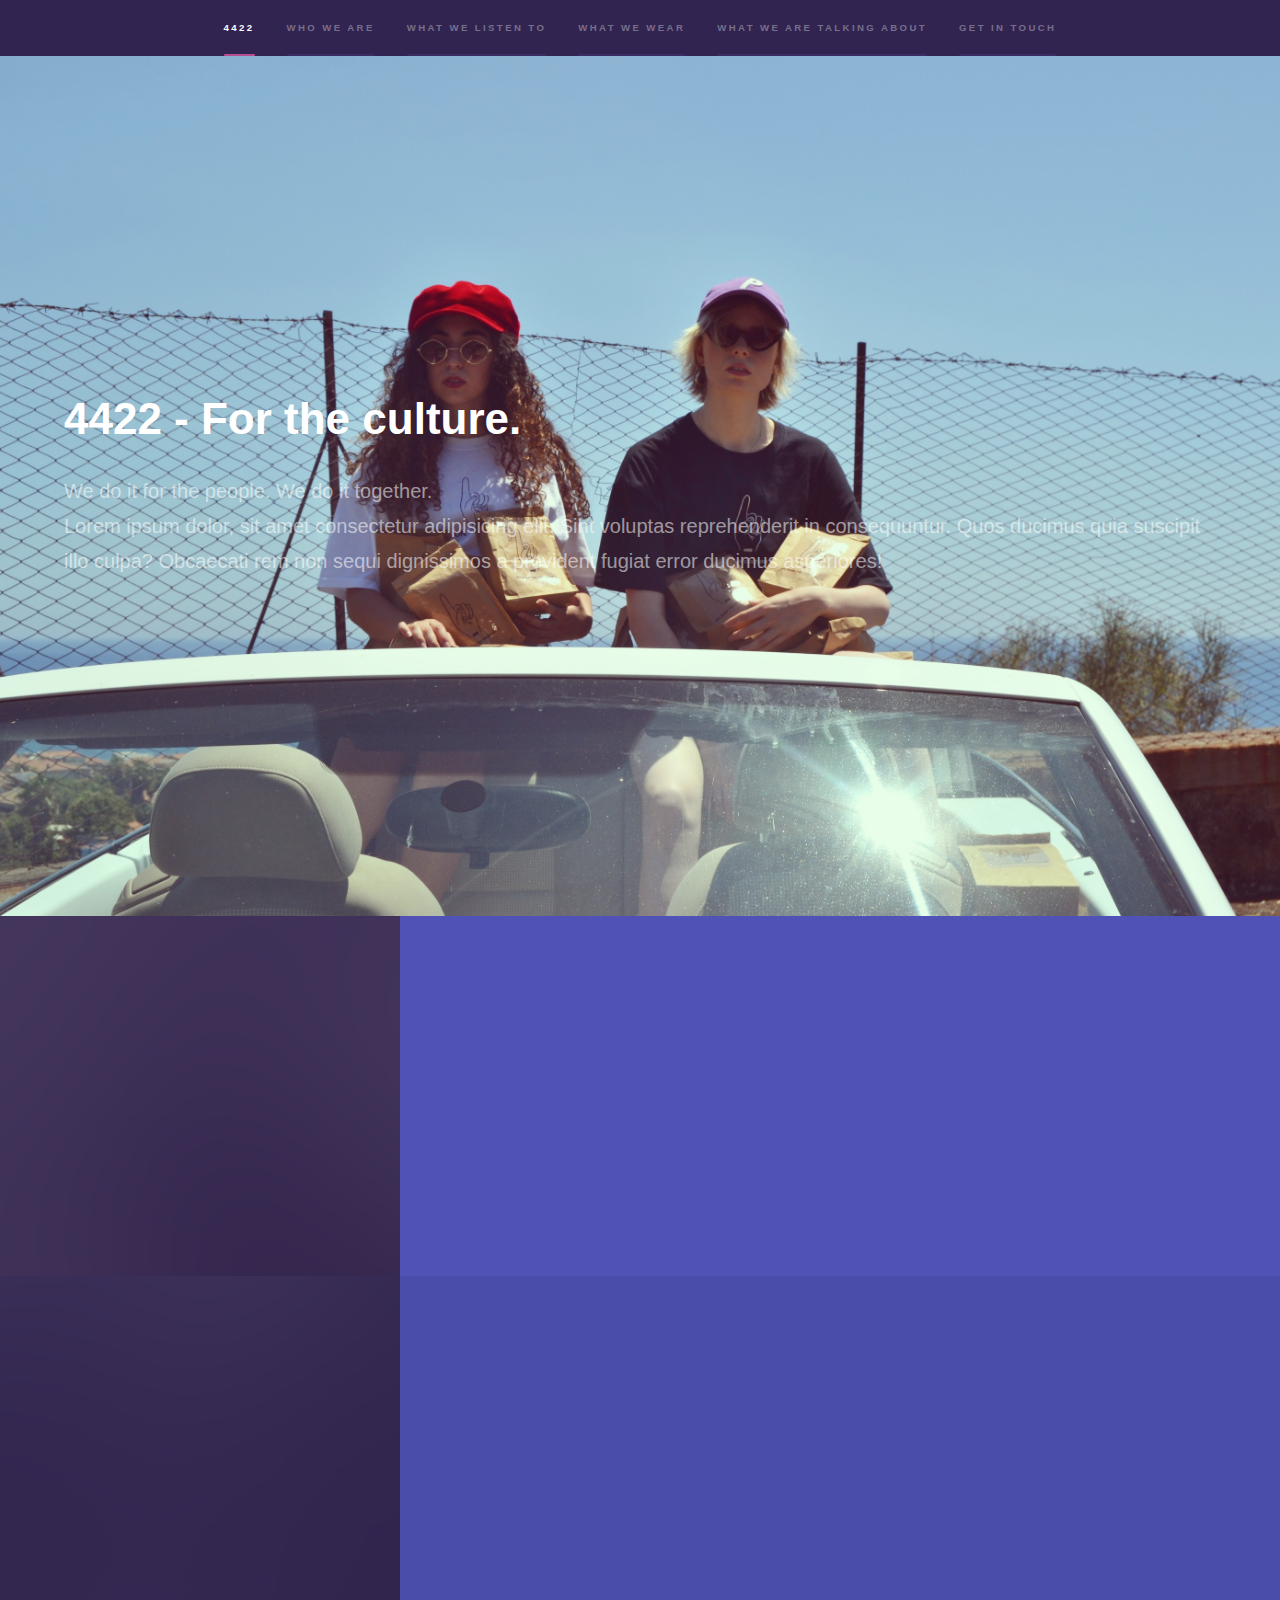
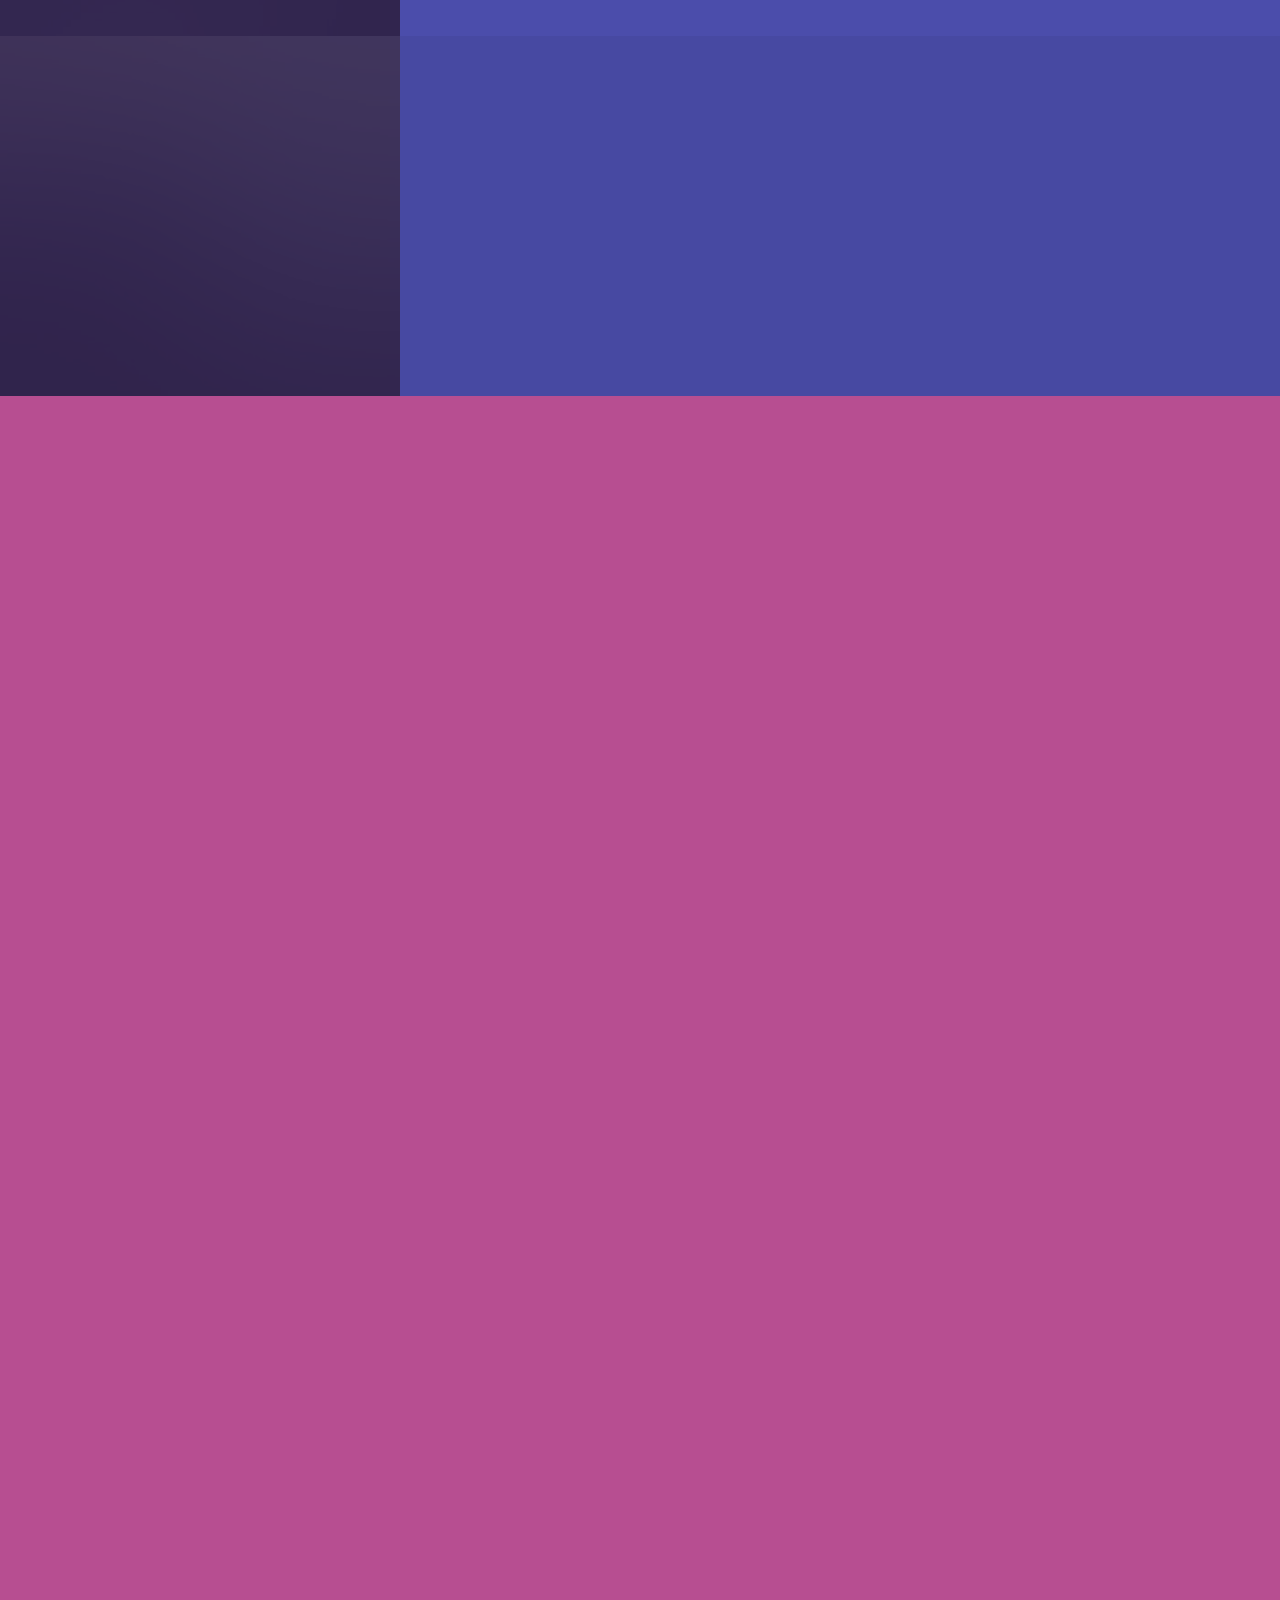
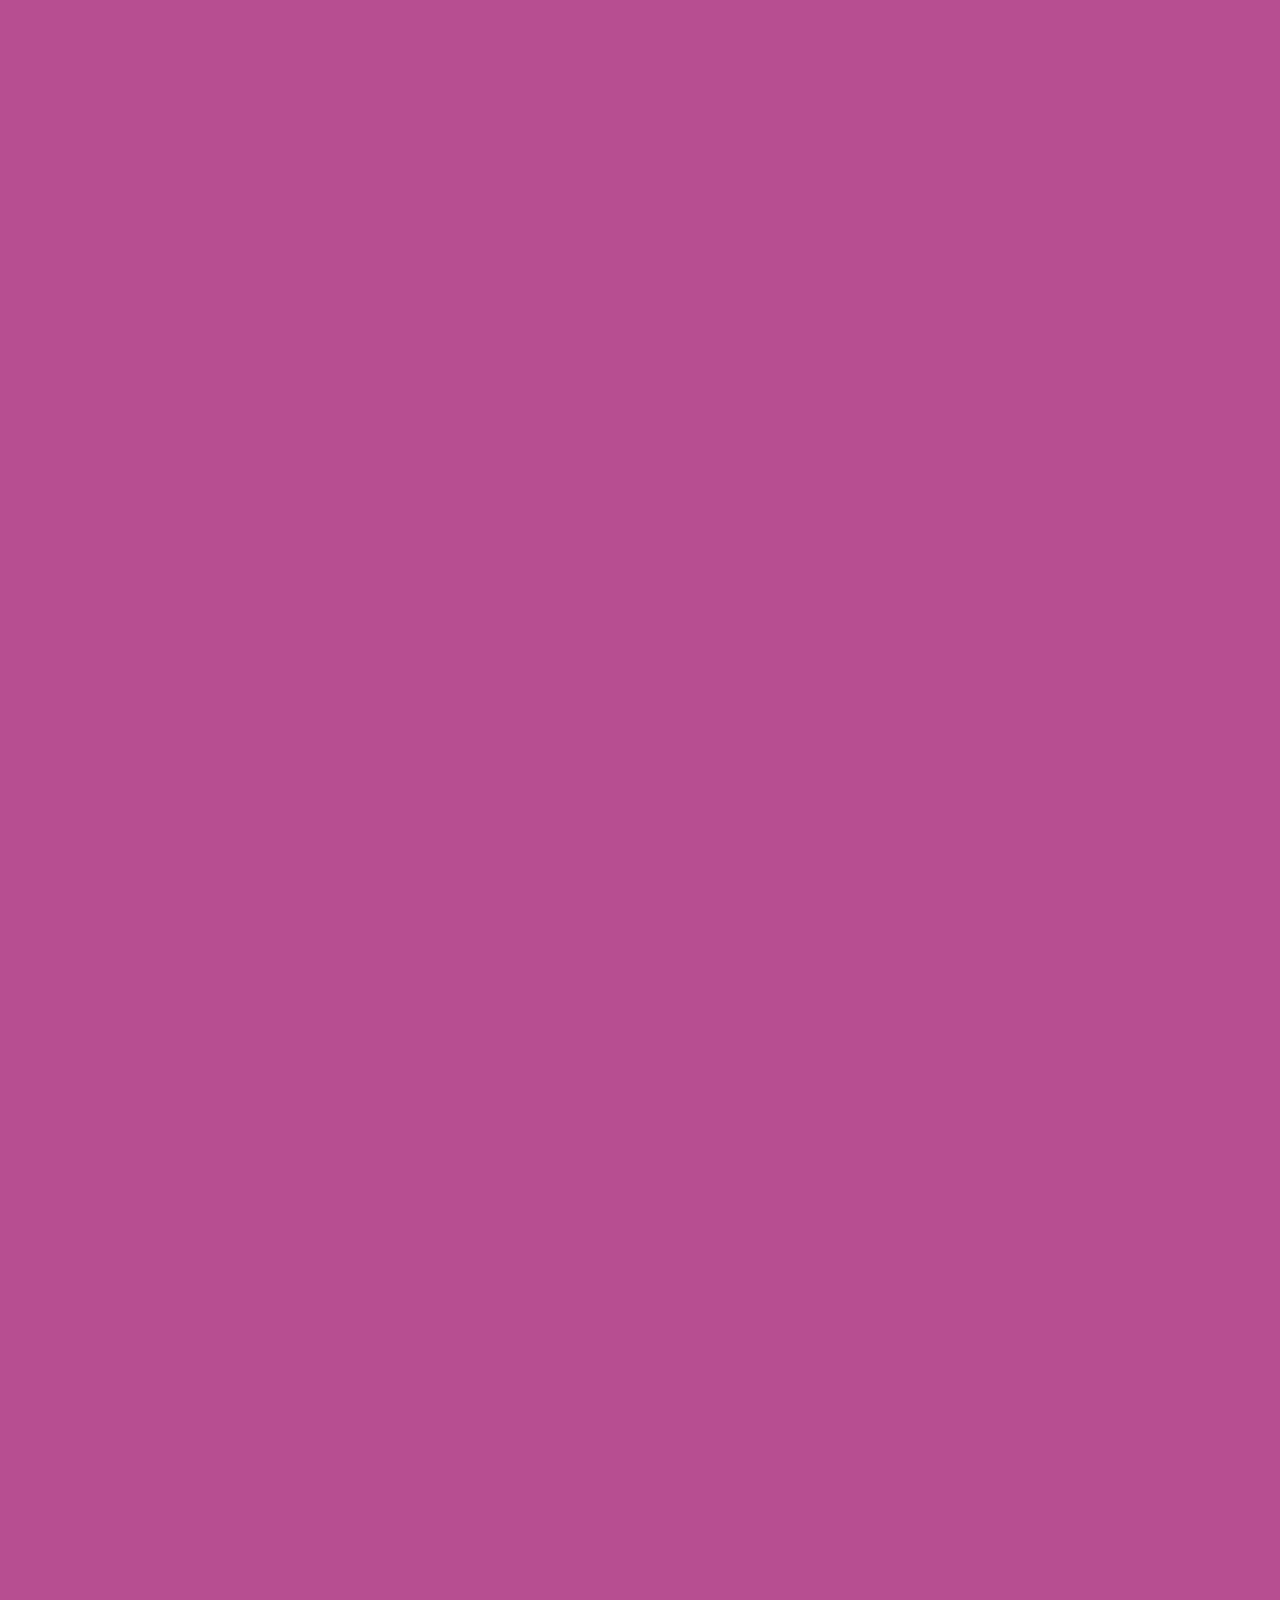
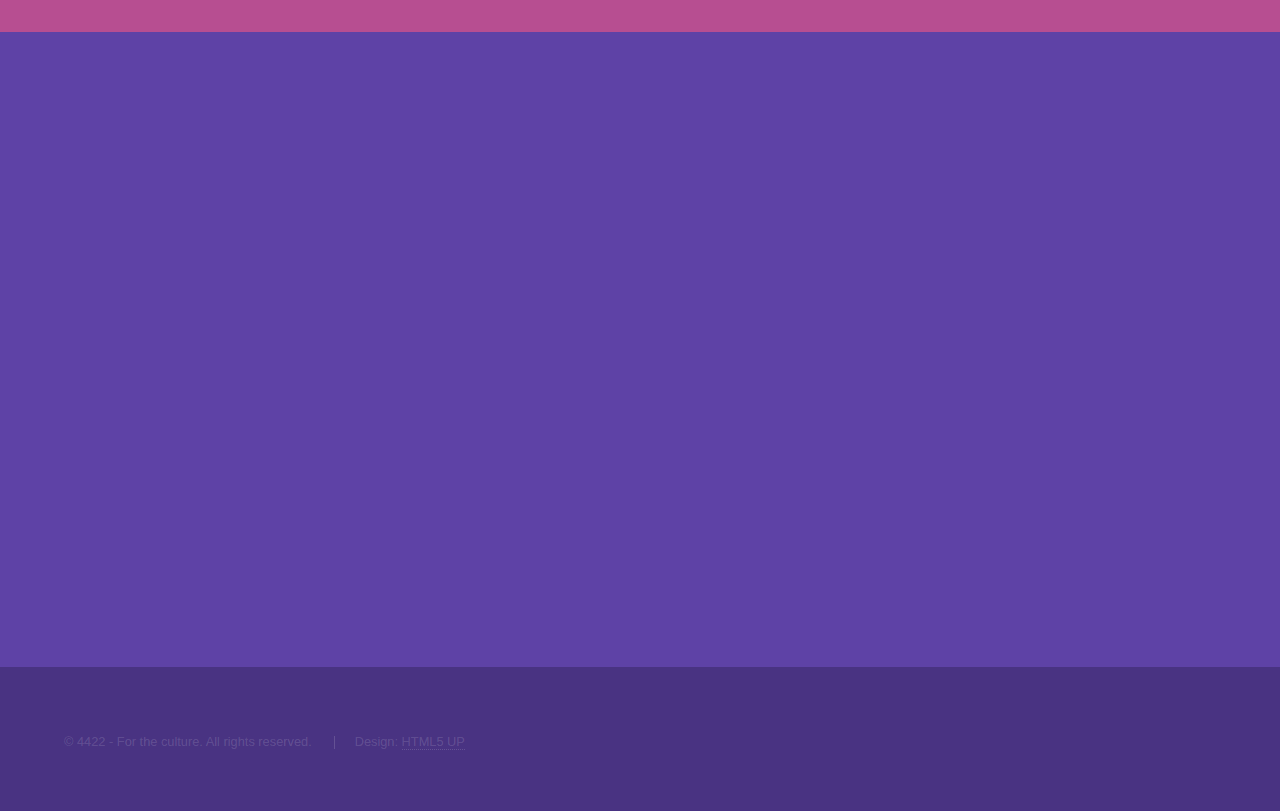
==== commit 9686497d: "Renamed blog and shop files" ====
--- a/index.html
+++ b/index.html
@@ -37,7 +37,7 @@
 	<div id="wrapper">
 
 		<!-- Intro -->
-		<section id="intro" class="wrapper style1 fullscreen fade-up" style="background-image: url('images/intro.jpg')">
+		<section id="intro" class="wrapper style1 fullscreen fade-up" style="background-image: url('images/intro.jpg'); background-size: cover">
 			<div class="inner">
 				<h1>4422 - For the culture.</h1>
 				<p>We do it for the people. We do it together.
@@ -50,14 +50,14 @@
 		<!-- One -->
 		<section id="one" class="wrapper style2 spotlights">
 			<section>
-				<a href="#" class="image"><img src="images/pic01.jpg" alt="" data-position="center center" /></a>
+				<a href="#" class="image"><img src="images/pic01.jpg" alt="" data-position="center center"/></a>
 				<div class="content">
 					<div class="inner">
 						<h2>Sed ipsum dolor</h2>
 						<p>Phasellus convallis elit id ullamcorper pulvinar. Duis aliquam turpis mauris, eu ultricies erat malesuada quis.
 							Aliquam dapibus.</p>
 						<ul class="actions">
-							<li><a href="generic.html" class="button">Learn more</a></li>
+							<li><a href="shop.html" class="button">Learn more</a></li>
 						</ul>
 					</div>
 				</div>
@@ -70,7 +70,7 @@
 						<p>Phasellus convallis elit id ullamcorper pulvinar. Duis aliquam turpis mauris, eu ultricies erat malesuada quis.
 							Aliquam dapibus.</p>
 						<ul class="actions">
-							<li><a href="generic.html" class="button">Learn more</a></li>
+							<li><a href="shop.html" class="button">Learn more</a></li>
 						</ul>
 					</div>
 				</div>
@@ -83,7 +83,7 @@
 						<p>Phasellus convallis elit id ullamcorper pulvinar. Duis aliquam turpis mauris, eu ultricies erat malesuada quis.
 							Aliquam dapibus.</p>
 						<ul class="actions">
-							<li><a href="generic.html" class="button">Learn more</a></li>
+							<li><a href="shop.html" class="button">Learn more</a></li>
 						</ul>
 					</div>
 				</div>
@@ -132,7 +132,7 @@
 					</section>
 				</div>
 				<ul class="actions">
-					<li><a href="generic.html" class="button">Learn more</a></li>
+					<li><a href="shop.html" class="button">Learn more</a></li>
 				</ul> -->
 				<iframe src="https://open.spotify.com/embed/user/2s2chadx62sa4nyubahcv8c1g/playlist/48vfHRaIcU5ABtFAY9wtwU" width="100%" height="580" frameborder="0" allowtransparency="true" allow="encrypted-media"></iframe>
 				<p>Follow us on Spotify for new releases.</p>
@@ -143,7 +143,7 @@
 		<!-- Three -->
 		<section id="three" class="wrapper style3 fade-up">
 			<div class="inner">
-				<h2>What we do</h2>
+				<h2>What we wear</h2>
 				<p>Phasellus convallis elit id ullamcorper pulvinar. Duis aliquam turpis mauris, eu ultricies erat malesuada quis. Aliquam
 					dapibus, lacus eget hendrerit bibendum, urna est aliquam sem, sit amet imperdiet est velit quis lorem.</p>
 				<div class="features">
@@ -179,7 +179,7 @@
 					</section>
 				</div>
 				<ul class="actions">
-					<li><a href="generic.html" class="button">Learn more</a></li>
+					<li><a href="shop.html" class="button">Learn more</a></li>
 				</ul>
 			</div>
 		</section>
@@ -187,7 +187,7 @@
 		<!-- Four -->
 		<section id="four" class="wrapper style3 fade-up">
 			<div class="inner">
-				<h2>What we do</h2>
+				<h2>What we are talking about</h2>
 				<p>Phasellus convallis elit id ullamcorper pulvinar. Duis aliquam turpis mauris, eu ultricies erat malesuada quis. Aliquam
 					dapibus, lacus eget hendrerit bibendum, urna est aliquam sem, sit amet imperdiet est velit quis lorem.</p>
 				<div class="features">
@@ -223,7 +223,7 @@
 					</section>
 				</div>
 				<ul class="actions">
-					<li><a href="generic.html" class="button">Learn more</a></li>
+					<li><a href="shop.html" class="button">Learn more</a></li>
 				</ul>
 			</div>
 		</section>
@@ -294,6 +294,7 @@
 		<div class="inner">
 			<ul class="menu">
 				<li>&copy; 4422 - For the culture. All rights reserved.</li>
+				<li>Design: <a href="http://html5up.net">HTML5 UP</a></li>
 			</ul>
 		</div>
 	</footer>
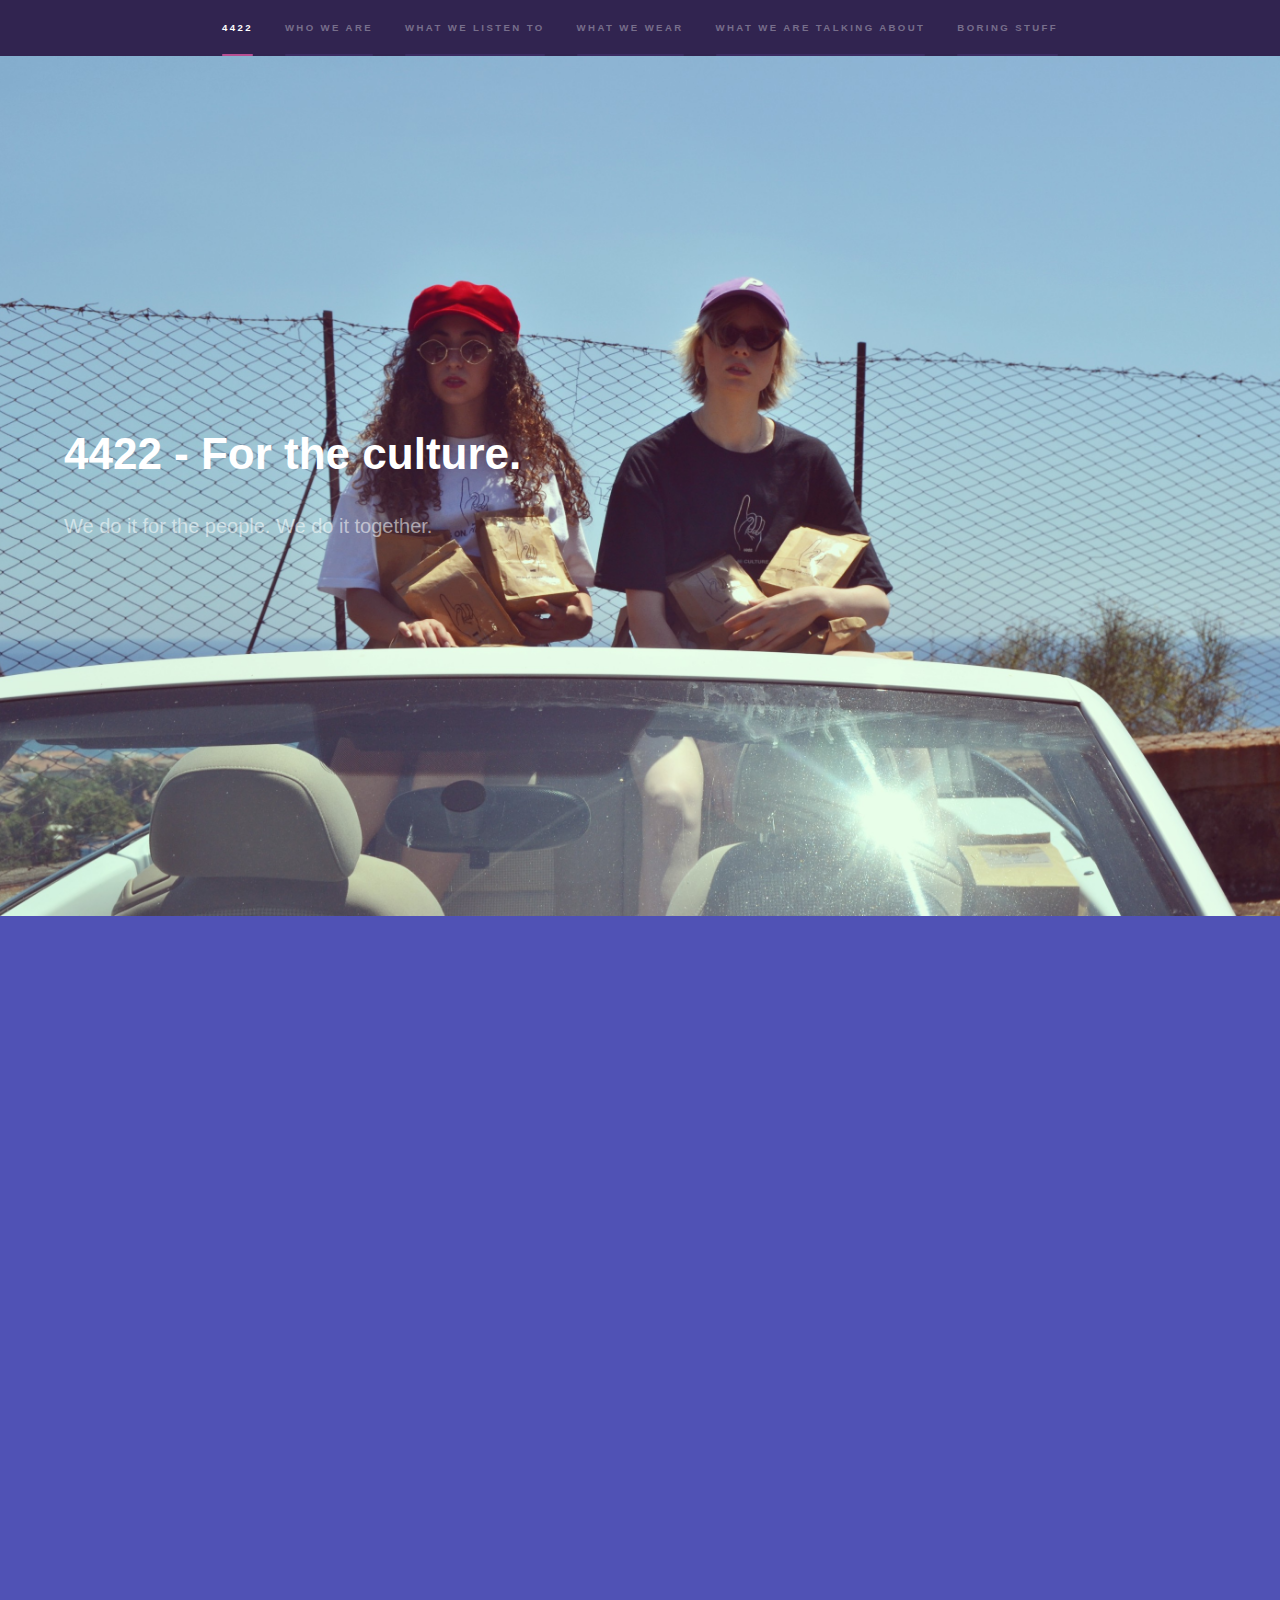
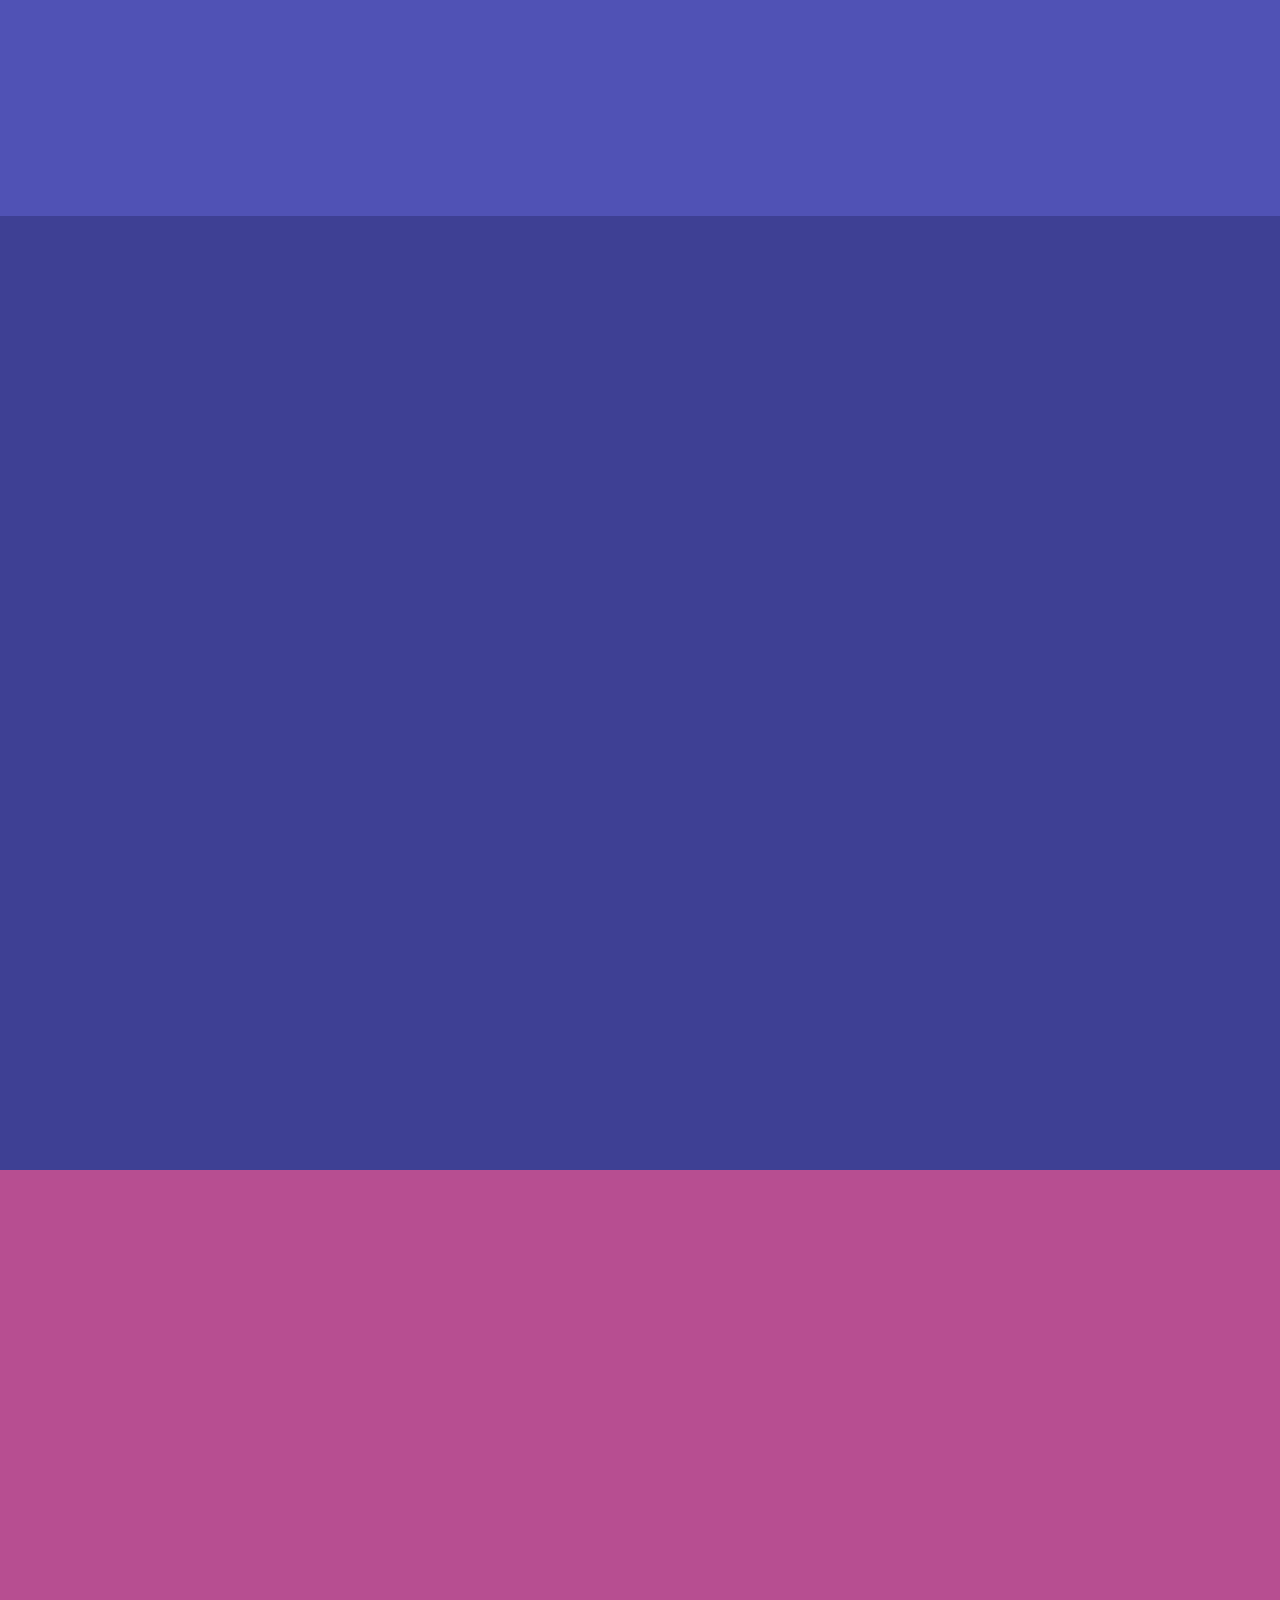
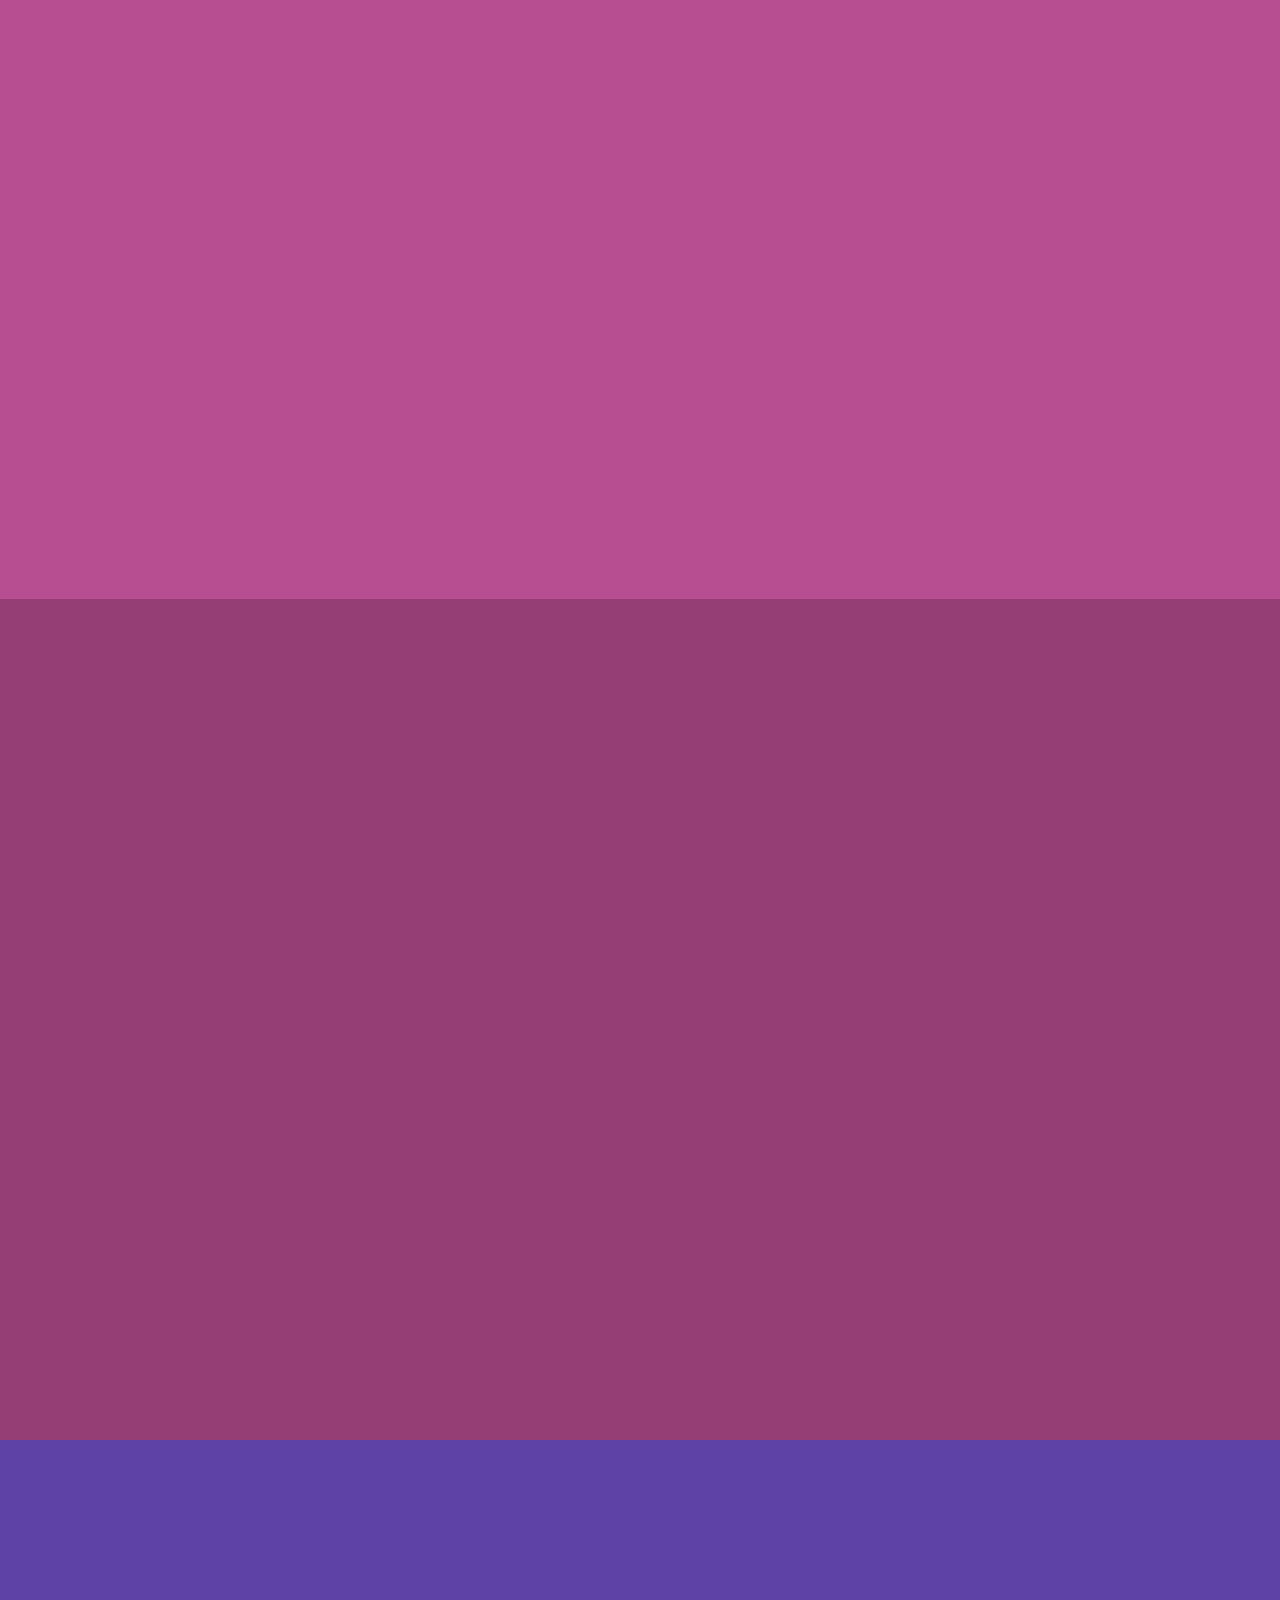
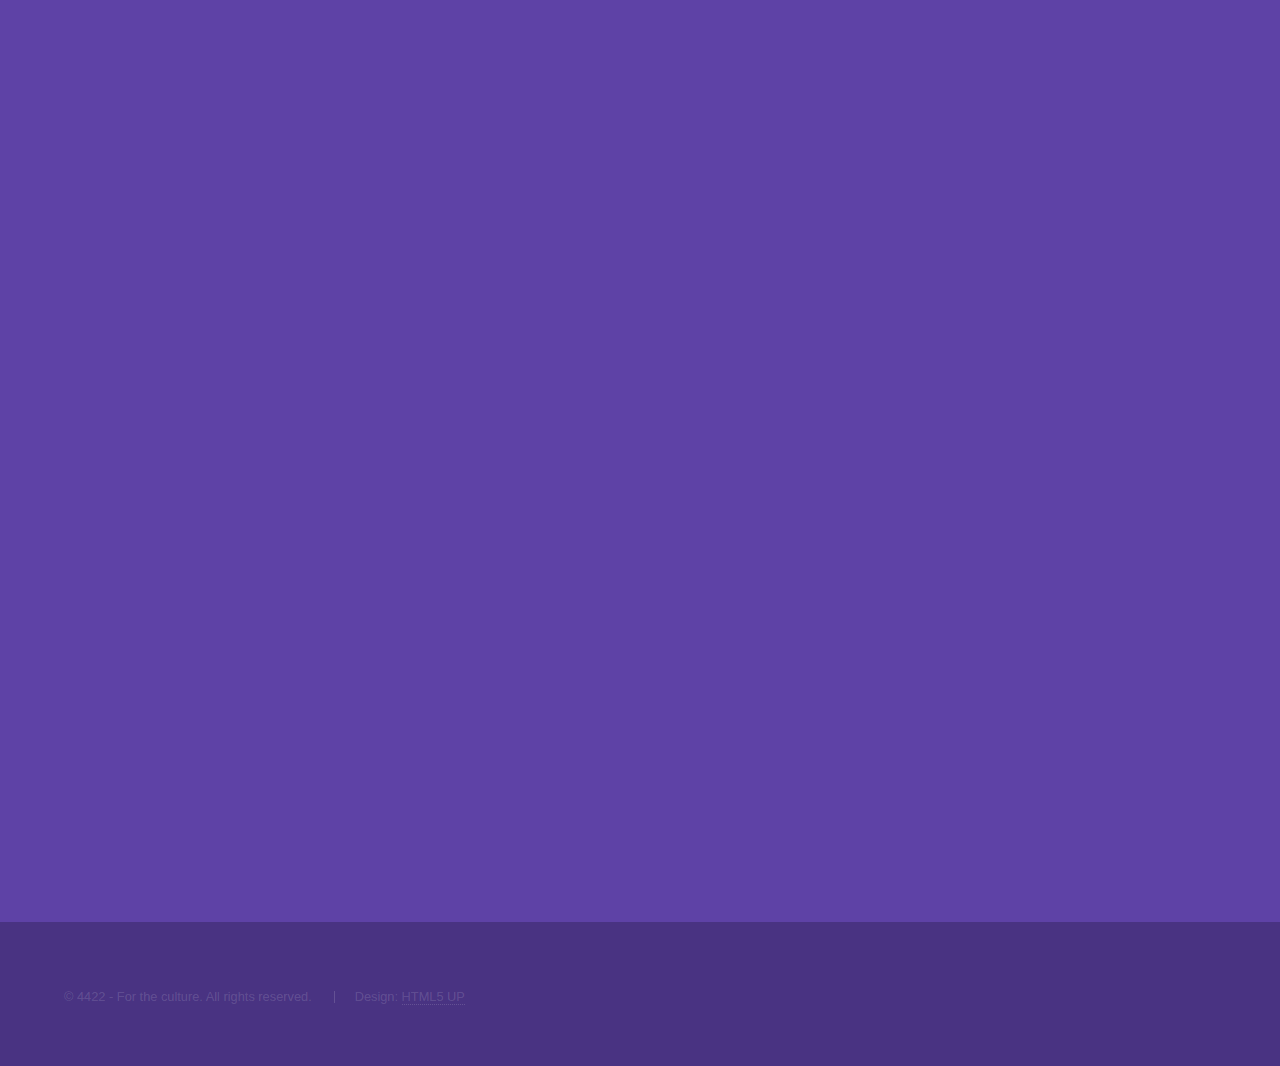
==== commit 74c17cf7: "Added interview" ====
--- a/index.html
+++ b/index.html
@@ -27,7 +27,7 @@
 					<li><a href="#two">What we listen to</a></li>
 					<li><a href="#three">What we wear</a></li>
 					<li><a href="#four">What we are talking about</a></li>
-					<li><a href="#five">Get in touch</a></li>
+					<li><a href="#five">Boring stuff</a></li>
 				</ul>
 			</nav>
 		</div>
@@ -40,64 +40,35 @@
 		<section id="intro" class="wrapper style1 fullscreen fade-up" style="background-image: url('images/intro.jpg'); background-size: cover">
 			<div class="inner">
 				<h1>4422 - For the culture.</h1>
-				<p>We do it for the people. We do it together.
-					<br> Lorem ipsum dolor, sit amet consectetur adipisicing elit. Sint voluptas reprehenderit in consequuntur. Quos ducimus
-					quia suscipit illo culpa? Obcaecati rem non sequi dignissimos a provident fugiat error ducimus asperiores!
-				</p>
+				<p>We do it for the people. We do it together.</p>
 			</div>
 		</section>
 
 		<!-- One -->
-		<section id="one" class="wrapper style2 spotlights">
+		<section id="one" class="wrapper style2 spotlights" style="height:100vh">
 			<section>
-				<a href="#" class="image"><img src="images/pic01.jpg" alt="" data-position="center center"/></a>
+				<!-- <a href="#" class="image"><img src="images/pic01.jpg" alt="" data-position="center center"/></a> -->
 				<div class="content">
 					<div class="inner">
-						<h2>Sed ipsum dolor</h2>
-						<p>Phasellus convallis elit id ullamcorper pulvinar. Duis aliquam turpis mauris, eu ultricies erat malesuada quis.
-							Aliquam dapibus.</p>
+						<h2>Who we are.</h2>
+						<p>We’re tasty as a Big tasty bacon, juicy like Sarah’s ass, cool such as your last pair of sneakers, we hit as
+							Draymond’s trash talking. Oh, sure, we’re as fresh as Drake’s moves.</p>
 						<ul class="actions">
 							<li><a href="shop.html" class="button">Learn more</a></li>
 						</ul>
 					</div>
 				</div>
 			</section>
-			<section>
-				<a href="#" class="image"><img src="images/pic02.jpg" alt="" data-position="top center" /></a>
-				<div class="content">
-					<div class="inner">
-						<h2>Feugiat consequat</h2>
-						<p>Phasellus convallis elit id ullamcorper pulvinar. Duis aliquam turpis mauris, eu ultricies erat malesuada quis.
-							Aliquam dapibus.</p>
-						<ul class="actions">
-							<li><a href="shop.html" class="button">Learn more</a></li>
-						</ul>
-					</div>
-				</div>
-			</section>
-			<section>
-				<a href="#" class="image"><img src="images/pic03.jpg" alt="" data-position="25% 25%" /></a>
-				<div class="content">
-					<div class="inner">
-						<h2>Ultricies aliquam</h2>
-						<p>Phasellus convallis elit id ullamcorper pulvinar. Duis aliquam turpis mauris, eu ultricies erat malesuada quis.
-							Aliquam dapibus.</p>
-						<ul class="actions">
-							<li><a href="shop.html" class="button">Learn more</a></li>
-						</ul>
-					</div>
-				</div>
-			</section>
 		</section>
 
 		<!-- Two -->
-		<section id="two" class="wrapper style3 fade-up">
+		<section id="two" class="wrapper style2-alt fade-up">
 			<div class="inner">
 				<h2>What we listen to</h2>
 				<p>
-					Our music, our style.
-					<br>
-					For out of nowhere parties, our very own Spotify playlist for you.
+					Hey there! We’re using Spotify. We’re going to listen to the same music. “ 30 + 1 “ before a party, while taking a
+					shower, having a coffee with your friends! The playlist will be updated and the songs will change periodically.
+					Every song, but one. “ Drake-4422 “.
 				</p>
 				<!-- <div class="features">
 					<section>
@@ -134,9 +105,13 @@
 				<ul class="actions">
 					<li><a href="shop.html" class="button">Learn more</a></li>
 				</ul> -->
-				<iframe src="https://open.spotify.com/embed/user/2s2chadx62sa4nyubahcv8c1g/playlist/48vfHRaIcU5ABtFAY9wtwU" width="100%" height="580" frameborder="0" allowtransparency="true" allow="encrypted-media"></iframe>
-				<p>Follow us on Spotify for new releases.</p>
-				<iframe src="https://open.spotify.com/follow/1/?uri=spotify:user:2s2chadx62sa4nyubahcv8c1g&size=detail&theme=dark&show-count=0" width="300" height="56" scrolling="no" frameborder="0" style="border:none; overflow:hidden;" allowtransparency="true"></iframe>
+				<iframe src="https://open.spotify.com/embed/user/2s2chadx62sa4nyubahcv8c1g/playlist/48vfHRaIcU5ABtFAY9wtwU" width="100%"
+				 height="580" frameborder="0" allowtransparency="true" allow="encrypted-media"></iframe>
+				<p>We hope you enjoy listening to this playlist just half as much we enjoyed creating it for you.</p>
+				<div style="text-align: center">
+					<iframe src="https://open.spotify.com/follow/1/?uri=spotify:user:2s2chadx62sa4nyubahcv8c1g&size=detail&theme=dark&show-count=0"
+					 width="300" height="56" scrolling="no" frameborder="0" style="border:none; overflow:hidden;" allowtransparency="true"></iframe>
+				</div>
 			</div>
 		</section>
 
@@ -144,38 +119,48 @@
 		<section id="three" class="wrapper style3 fade-up">
 			<div class="inner">
 				<h2>What we wear</h2>
-				<p>Phasellus convallis elit id ullamcorper pulvinar. Duis aliquam turpis mauris, eu ultricies erat malesuada quis. Aliquam
-					dapibus, lacus eget hendrerit bibendum, urna est aliquam sem, sit amet imperdiet est velit quis lorem.</p>
+				<h4>Chill comes first.</h4>
+				<p>4422 chillcloathing mix sportswear with streetwear into effortless and comfortable pieces. Fitted or oversize,
+					with accessories or minimal. Just wear it in your way, as we do. From the university to the pub, from Monday
+					morning to Sunday night.
+					<br><br>
+					This is what we call Chillwear.</p>
 				<div class="features">
 					<section>
 						<span class="icon major fa-code"></span>
 						<h3>Lorem ipsum amet</h3>
-						<p>Phasellus convallis elit id ullam corper amet et pulvinar. Duis aliquam turpis mauris, sed ultricies erat dapibus.</p>
+						<p>Phasellus convallis elit id ullam corper amet et pulvinar. Duis aliquam turpis mauris, sed ultricies erat
+							dapibus.</p>
 					</section>
 					<section>
 						<span class="icon major fa-lock"></span>
 						<h3>Aliquam sed nullam</h3>
-						<p>Phasellus convallis elit id ullam corper amet et pulvinar. Duis aliquam turpis mauris, sed ultricies erat dapibus.</p>
+						<p>Phasellus convallis elit id ullam corper amet et pulvinar. Duis aliquam turpis mauris, sed ultricies erat
+							dapibus.</p>
 					</section>
 					<section>
 						<span class="icon major fa-cog"></span>
 						<h3>Sed erat ullam corper</h3>
-						<p>Phasellus convallis elit id ullam corper amet et pulvinar. Duis aliquam turpis mauris, sed ultricies erat dapibus.</p>
+						<p>Phasellus convallis elit id ullam corper amet et pulvinar. Duis aliquam turpis mauris, sed ultricies erat
+							dapibus.</p>
 					</section>
 					<section>
 						<span class="icon major fa-desktop"></span>
 						<h3>Veroeros quis lorem</h3>
-						<p>Phasellus convallis elit id ullam corper amet et pulvinar. Duis aliquam turpis mauris, sed ultricies erat dapibus.</p>
+						<p>Phasellus convallis elit id ullam corper amet et pulvinar. Duis aliquam turpis mauris, sed ultricies erat
+							dapibus.</p>
 					</section>
 					<section>
 						<span class="icon major fa-chain"></span>
 						<h3>Urna quis bibendum</h3>
-						<p>Phasellus convallis elit id ullam corper amet et pulvinar. Duis aliquam turpis mauris, sed ultricies erat dapibus.</p>
+						<p>Phasellus convallis elit id ullam corper amet et pulvinar. Duis aliquam turpis mauris, sed ultricies erat
+							dapibus.</p>
 					</section>
 					<section>
 						<span class="icon major fa-diamond"></span>
 						<h3>Aliquam urna dapibus</h3>
-						<p>Phasellus convallis elit id ullam corper amet et pulvinar. Duis aliquam turpis mauris, sed ultricies erat dapibus.</p>
+						<p>Phasellus convallis elit id ullam corper amet et pulvinar. Duis aliquam turpis mauris, sed ultricies erat
+							dapibus.</p>
 					</section>
 				</div>
 				<ul class="actions">
@@ -185,47 +170,45 @@
 		</section>
 
 		<!-- Four -->
-		<section id="four" class="wrapper style3 fade-up">
+		<section id="four" class="wrapper style3-alt fade-up">
 			<div class="inner">
 				<h2>What we are talking about</h2>
-				<p>Phasellus convallis elit id ullamcorper pulvinar. Duis aliquam turpis mauris, eu ultricies erat malesuada quis. Aliquam
-					dapibus, lacus eget hendrerit bibendum, urna est aliquam sem, sit amet imperdiet est velit quis lorem.</p>
+				<p>Interviews, blogposts and our recommendations.</p>
+
+				<h4>Interviews</h4>
 				<div class="features">
-					<section>
-						<span class="icon major fa-code"></span>
-						<h3>Lorem ipsum amet</h3>
-						<p>Phasellus convallis elit id ullam corper amet et pulvinar. Duis aliquam turpis mauris, sed ultricies erat dapibus.</p>
-					</section>
-					<section>
-						<span class="icon major fa-lock"></span>
-						<h3>Aliquam sed nullam</h3>
-						<p>Phasellus convallis elit id ullam corper amet et pulvinar. Duis aliquam turpis mauris, sed ultricies erat dapibus.</p>
-					</section>
-					<section>
-						<span class="icon major fa-cog"></span>
-						<h3>Sed erat ullam corper</h3>
-						<p>Phasellus convallis elit id ullam corper amet et pulvinar. Duis aliquam turpis mauris, sed ultricies erat dapibus.</p>
-					</section>
-					<section>
-						<span class="icon major fa-desktop"></span>
-						<h3>Veroeros quis lorem</h3>
-						<p>Phasellus convallis elit id ullam corper amet et pulvinar. Duis aliquam turpis mauris, sed ultricies erat dapibus.</p>
-					</section>
-					<section>
-						<span class="icon major fa-chain"></span>
-						<h3>Urna quis bibendum</h3>
-						<p>Phasellus convallis elit id ullam corper amet et pulvinar. Duis aliquam turpis mauris, sed ultricies erat dapibus.</p>
-					</section>
-					<section>
-						<span class="icon major fa-diamond"></span>
-						<h3>Aliquam urna dapibus</h3>
-						<p>Phasellus convallis elit id ullam corper amet et pulvinar. Duis aliquam turpis mauris, sed ultricies erat dapibus.</p>
-					</section>
-				</div>
-				<ul class="actions">
-					<li><a href="shop.html" class="button">Learn more</a></li>
+					<section style="width: 100%">
+						<h3>Origin of 4422</h3>
+						<p>
+							<b>I</b>: 4422 siete 3,siete giovani e pieni di idee ma da dove nasce questo sodalizio?
+							<br>
+							<b>R</b>: Io e V giocavamo a Basket insieme, lui mi accompagnava agli allenamenti in macchina e durante i nostri
+							viaggi capitava sempre di ascoltare musica. Inizialmente eravamo proprio agli antipodi: lui ascoltava Pop
+							commerciale, io Rap ed Hip-hop. Col tempo ,però, l’ho convertito. Lui era più bravo di me in inglese e gli
+							chiedevo di tradurmi quella frase o quella rima, andavamo a cercarci i significati, a studiare i vari contenuti.
+							Forse è proprio nato tutto da lì, dallo “studio” di tutto questo mondo, di questa cultura, “For the
+							Culture”...
+						</p>
+						<ul class="actions">
+							<li><a href="blog.html" class="button">Read it</a></li>
+						</ul>
+					</section>
+				</div>
+				<br>
+				<h4>Menù</h4>
+				<ul>
+					<li>
+						Soup of the day - We offer you the song that fit better our daily vibes. Check IG.
+					</li>
+					<li>
+						Sneak pop - We mix our favorite shoes with the iconic ones. Check FB.
+					</li>
+					<li>
+						Culture - Our main topics are developed on our facebook page. If you want the dopest contents join it.
+					</li>
 				</ul>
 			</div>
+			<br>
 		</section>
 
 		<!-- Five -->
@@ -233,57 +216,43 @@
 			<div class="inner">
 				<h2>Get in touch</h2>
 				<p>Collabs, project or any inquery hit us up here. You can find us also on social medias.</p>
-				<div class="split style1">
-					<section>
-						<form method="post" action="#">
-							<div class="fields">
-								<div class="field half">
-									<label for="name">Name</label>
-									<input type="text" name="name" id="name" />
-								</div>
-								<div class="field half">
-									<label for="email">Email</label>
-									<input type="text" name="email" id="email" />
-								</div>
-								<div class="field">
-									<label for="message">Message</label>
-									<textarea name="message" id="message" rows="5"></textarea>
-								</div>
+
+				<section>
+					<h2>Email</h2>
+					<form method="post" action="#">
+						<div class="fields">
+							<div class="field half">
+								<label for="name">Name</label>
+								<input type="text" name="name" id="name" />
 							</div>
-							<ul class="actions">
-								<li><a href="" class="button submit">Send Message</a></li>
-							</ul>
-						</form>
-					</section>
-					<section>
-						<ul class="contact">
-							<li>
-								<h3>Address</h3>
-								<span>Via Empedocle #83<br /> Aci Castello, Catania (CT) 95021<br /> Italy
-								</span>
-							</li>
-							<li>
-								<h3>Email</h3>
-								<a href="#">4422@fortheculture.com</a>
-							</li>
-							<li>
-								<h3>Phone</h3>
-								<span>‭+39 392 8004224‬</span>
-							</li>
-							<li>
-								<h3>Social</h3>
-								<ul class="icons">
-									<li><a href="https://open.spotify.com/user/2s2chadx62sa4nyubahcv8c1g?si=oOjGGE-gS02YWCnNQR25Kg" class="fa-spotify"><span
-											 class="label">Spotify</span></a></li>
-									<li><a href="https://www.instagram.com/4422fortheculture/" class="fa-instagram"><span class="label">Instagram</span></a></li>
-									<li><a href="https://www.facebook.com/4422fortheculture/" class="fa-facebook"><span class="label">Facebook</span></a></li>
-									<!-- <li><a href="#" class="fa-twitter"><span class="label">Twitter</span></a></li> -->
-									<!-- <li><a href="#" class="fa-github"><span class="label">GitHub</span></a></li> -->
-								</ul>
-							</li>
+							<div class="field half">
+								<label for="email">Email</label>
+								<input type="text" name="email" id="email" />
+							</div>
+							<div class="field">
+								<label for="message">Message</label>
+								<textarea name="message" id="message" rows="5"></textarea>
+							</div>
+						</div>
+						<ul class="actions">
+							<li><a href="" class="button submit">Send Message</a></li>
 						</ul>
-					</section>
-				</div>
+					</form>
+
+					<h2>Phone</h2>
+					<p>
+						<a href="tel:+ 39 3928004224">+ 39 3928004224</a><br>
+						<a href="tel:+ 39 3470951594">+ 39 3470951594</a><br>
+						<a href="tel:+ 39 3450378616">+ 39 3450378616</a>
+					</p>
+
+					<h2>Social</h2>
+					<ul class="icons">
+						<li><a href="https://open.spotify.com/user/2s2chadx62sa4nyubahcv8c1g?si=oOjGGE-gS02YWCnNQR25Kg" class="fa-spotify"><span
+								 class="label">Spotify</span></a></li>
+						<li><a href="https://www.instagram.com/4422fortheculture/" class="fa-instagram"><span class="label">Instagram</span></a></li>
+						<li><a href="https://www.facebook.com/4422fortheculture/" class="fa-facebook"><span class="label">Facebook</span></a></li>
+					</ul>
 			</div>
 		</section>
 
--- a/assets/css/main.css
+++ b/assets/css/main.css
@@ -2300,7 +2300,7 @@
 		line-height: 1.5;
 		margin: 0 0 0.7em 0;
 		display: block;
-		font-size: 1.1em;
+		/* font-size: 1.1em; */
 	}
 
 	input[type="text"],
@@ -2787,6 +2787,7 @@
 		cursor: default;
 		list-style: none;
 		padding-left: 0;
+		font-size: 45px;
 	}
 
 		ul.icons li {
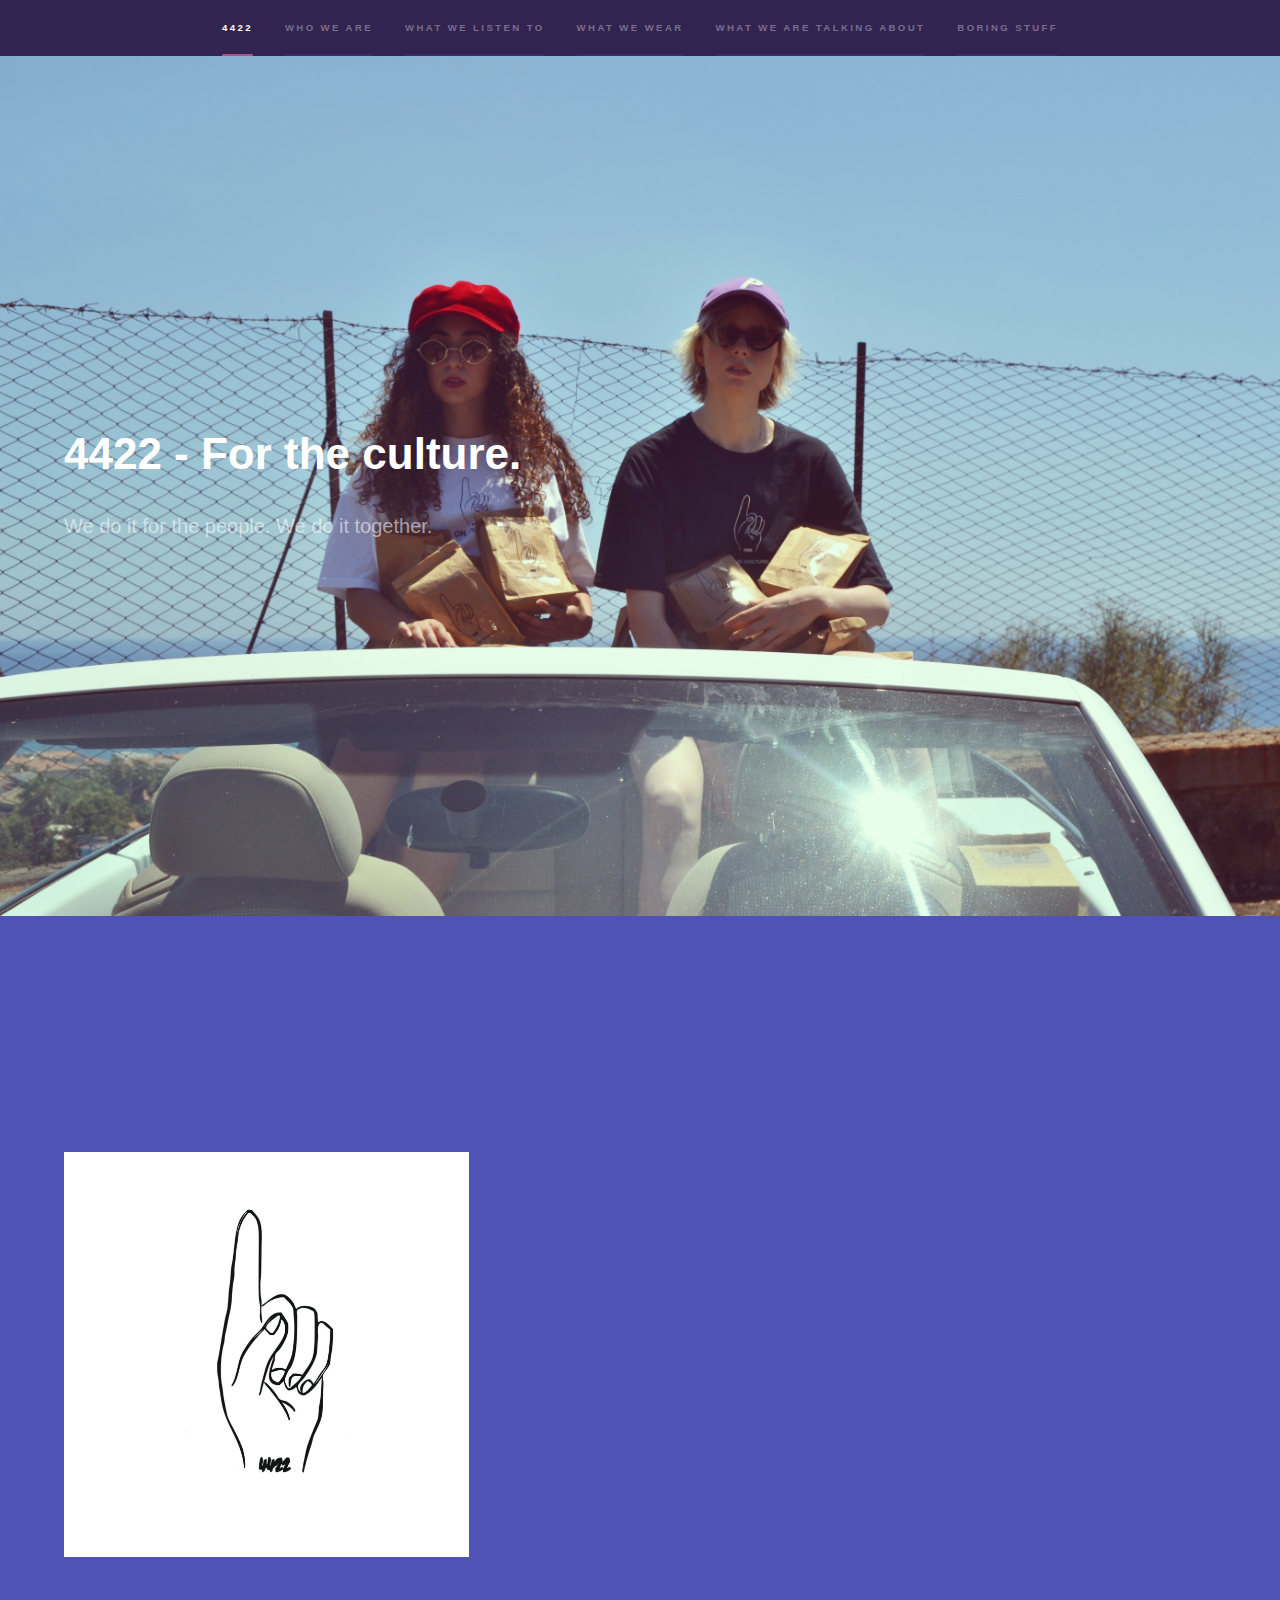
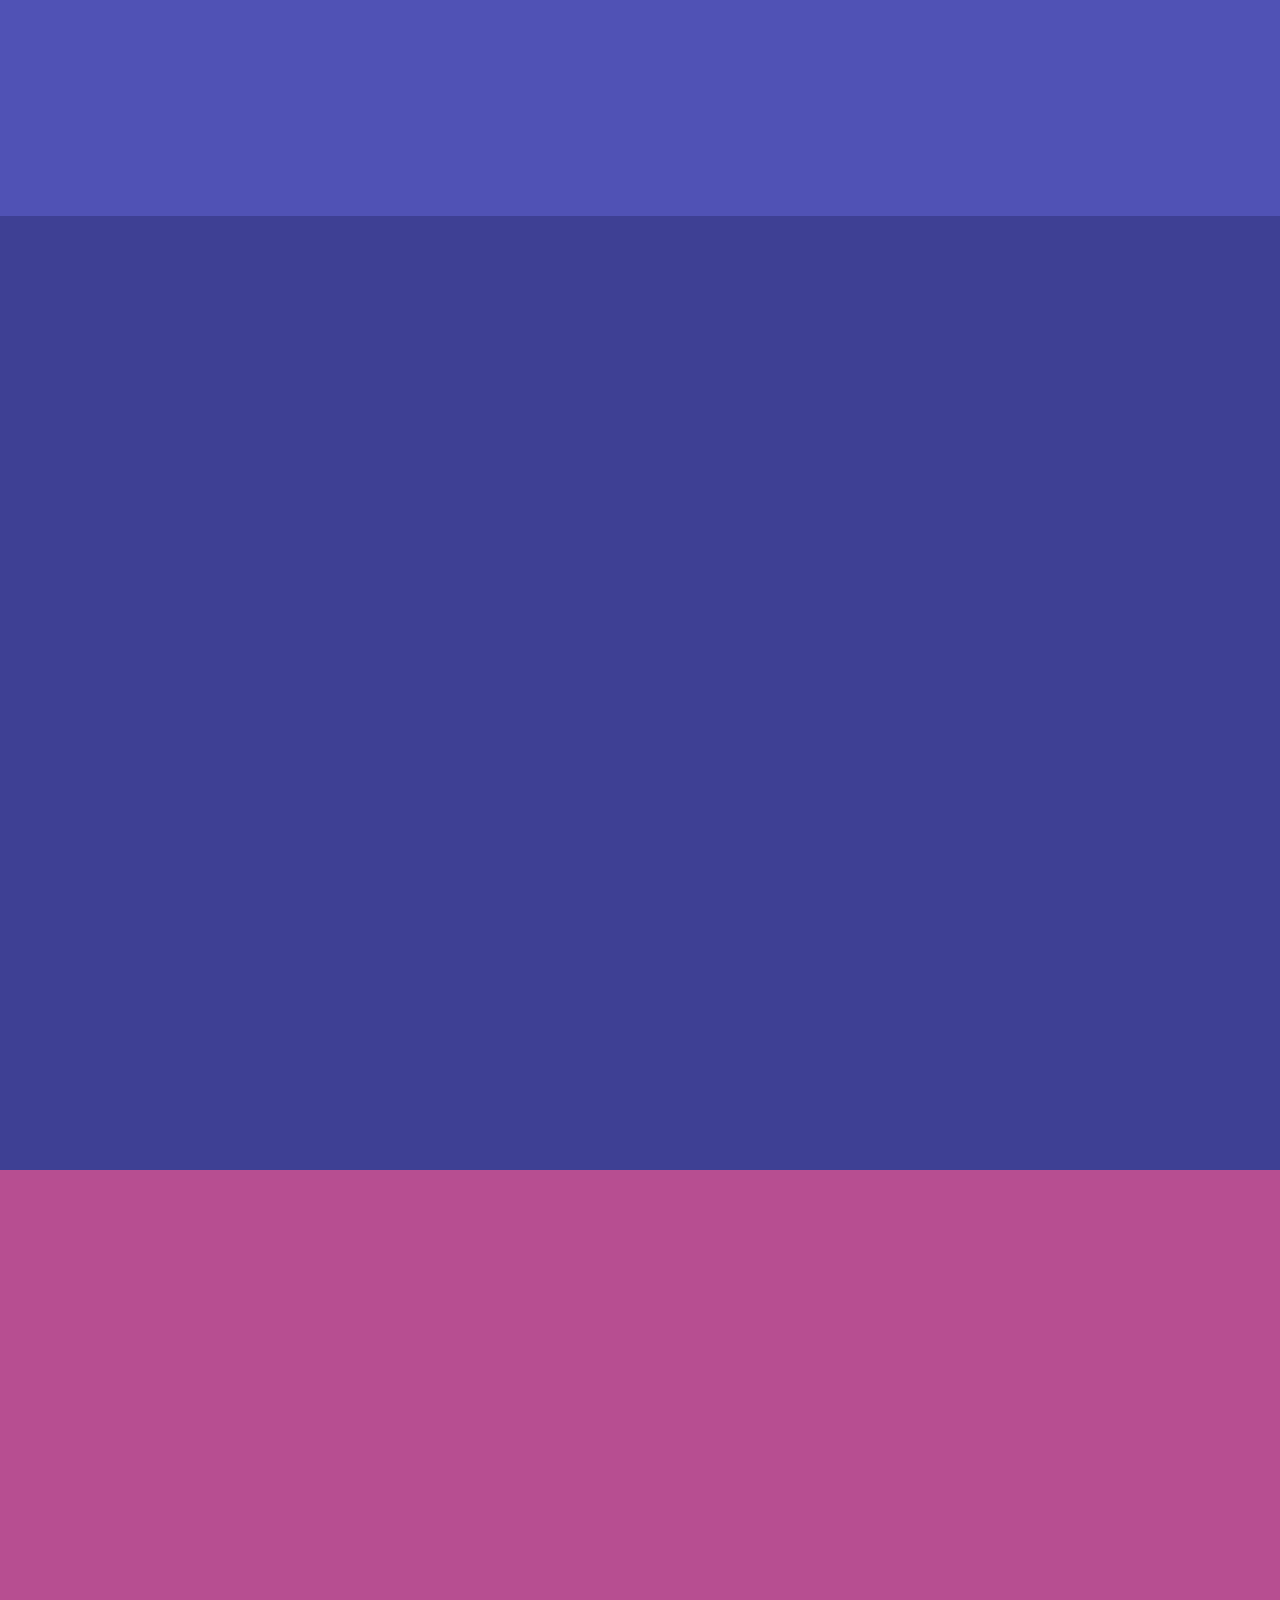
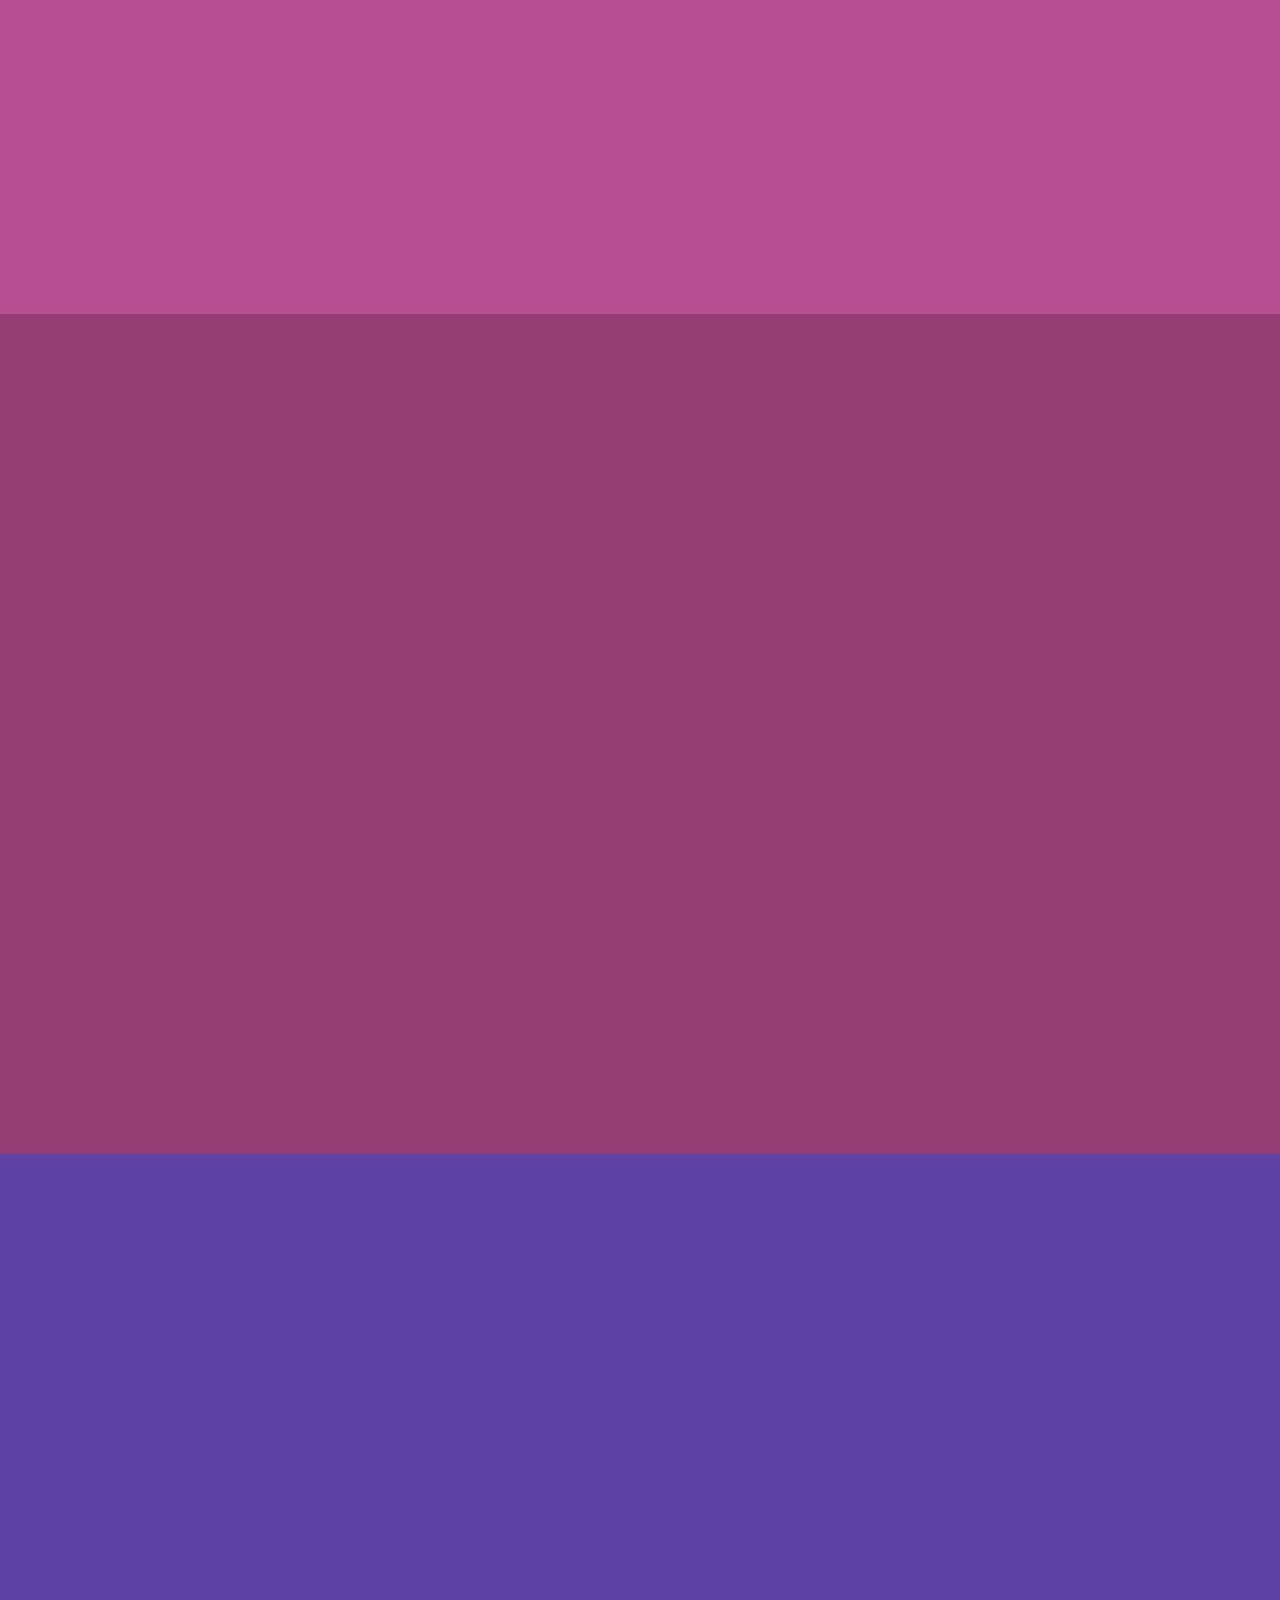
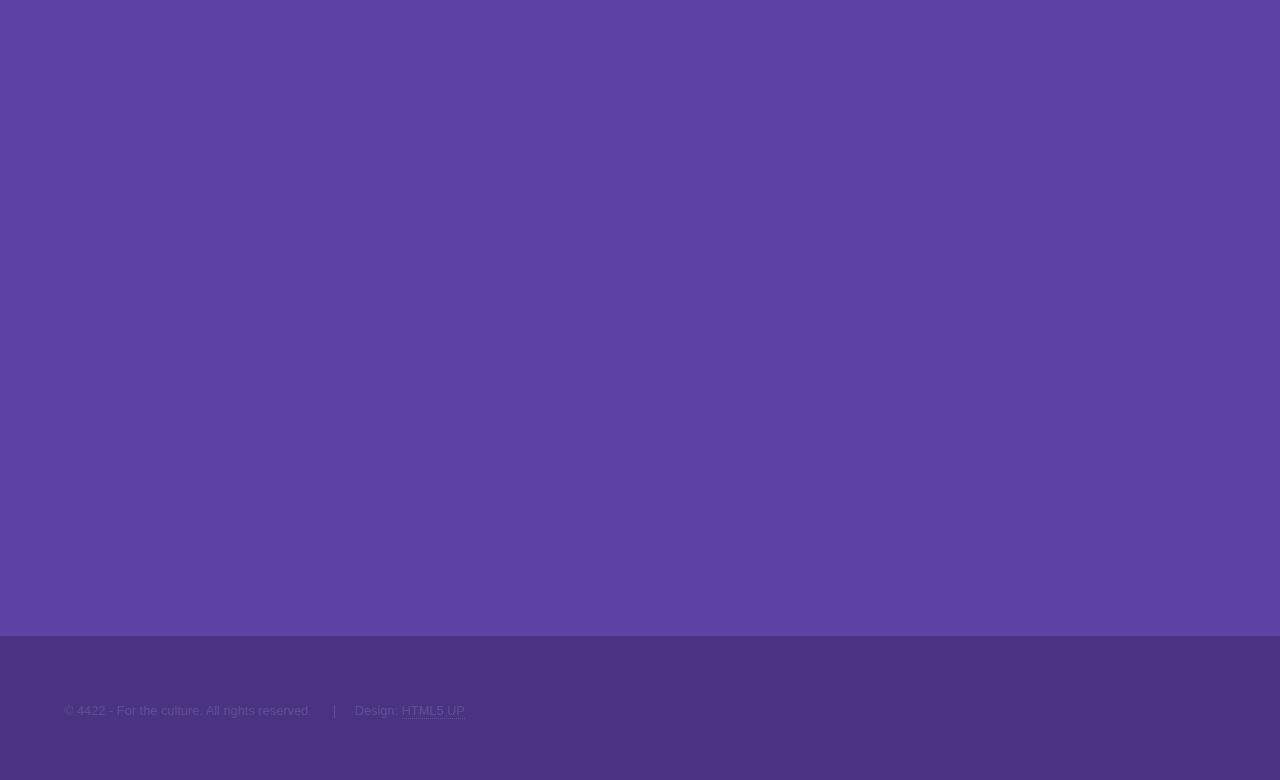
==== commit 3d75e068: "Adjusted infos" ====
--- a/index.html
+++ b/index.html
@@ -45,18 +45,20 @@
 		</section>
 
 		<!-- One -->
-		<section id="one" class="wrapper style2 spotlights" style="height:100vh">
+		<section id="one" class="wrapper style2 spotlights" style="height:100vh; width: auto;">
 			<section>
 				<!-- <a href="#" class="image"><img src="images/pic01.jpg" alt="" data-position="center center"/></a> -->
 				<div class="content">
 					<div class="inner">
 						<h2>Who we are.</h2>
 						<p>We’re tasty as a Big tasty bacon, juicy like Sarah’s ass, cool such as your last pair of sneakers, we hit as
-							Draymond’s trash talking. Oh, sure, we’re as fresh as Drake’s moves.</p>
-						<ul class="actions">
-							<li><a href="shop.html" class="button">Learn more</a></li>
-						</ul>
+							Draymond’s trash talking. Oh, sure, we’re as fresh as Drake’s moves.
+						</p>
 					</div>
+				
+					<br>
+
+					<img src="images/4422.jpg" alt="4422 logo" style="max-width: 45vh;">
 				</div>
 			</section>
 		</section>
@@ -96,7 +98,7 @@
 						<h3>Urna quis bibendum</h3>
 						<p>Phasellus convallis elit id ullam corper amet et pulvinar. Duis aliquam turpis mauris, sed ultricies erat dapibus.</p>
 					</section>
-					<section>
+					<section>ƒ
 						<span class="icon major fa-diamond"></span>
 						<h3>Aliquam urna dapibus</h3>
 						<p>Phasellus convallis elit id ullam corper amet et pulvinar. Duis aliquam turpis mauris, sed ultricies erat dapibus.</p>
@@ -127,44 +129,21 @@
 					This is what we call Chillwear.</p>
 				<div class="features">
 					<section>
-						<span class="icon major fa-code"></span>
-						<h3>Lorem ipsum amet</h3>
-						<p>Phasellus convallis elit id ullam corper amet et pulvinar. Duis aliquam turpis mauris, sed ultricies erat
-							dapibus.</p>
-					</section>
-					<section>
-						<span class="icon major fa-lock"></span>
-						<h3>Aliquam sed nullam</h3>
-						<p>Phasellus convallis elit id ullam corper amet et pulvinar. Duis aliquam turpis mauris, sed ultricies erat
-							dapibus.</p>
-					</section>
-					<section>
-						<span class="icon major fa-cog"></span>
-						<h3>Sed erat ullam corper</h3>
-						<p>Phasellus convallis elit id ullam corper amet et pulvinar. Duis aliquam turpis mauris, sed ultricies erat
-							dapibus.</p>
-					</section>
-					<section>
-						<span class="icon major fa-desktop"></span>
-						<h3>Veroeros quis lorem</h3>
-						<p>Phasellus convallis elit id ullam corper amet et pulvinar. Duis aliquam turpis mauris, sed ultricies erat
-							dapibus.</p>
-					</section>
-					<section>
-						<span class="icon major fa-chain"></span>
-						<h3>Urna quis bibendum</h3>
-						<p>Phasellus convallis elit id ullam corper amet et pulvinar. Duis aliquam turpis mauris, sed ultricies erat
-							dapibus.</p>
-					</section>
-					<section>
-						<span class="icon major fa-diamond"></span>
-						<h3>Aliquam urna dapibus</h3>
-						<p>Phasellus convallis elit id ullam corper amet et pulvinar. Duis aliquam turpis mauris, sed ultricies erat
-							dapibus.</p>
+
+						<span class="icon major fa-bullseye"></span>
+						<h3>Bubblegum T-Shirt</h3>
+						<div style="width:inherit">
+							<img src="images/Bubblegum T-Shirt.jpg" alt="Bubblegum T-Shirt" style="max-width:30vh">
+						</div>
+					</section>
+					<section>
+						<span class="icon major fa-bullseye"></span>
+						<h3>Lollipop hoodie</h3>
+						<img src="images/Lollipop hoodie.jpg" alt="Bubblegum T-Shirt" style="max-width:30vh">
 					</section>
 				</div>
 				<ul class="actions">
-					<li><a href="shop.html" class="button">Learn more</a></li>
+					<li><a href="shop.html" class="button">Go to Shop</a></li>
 				</ul>
 			</div>
 		</section>
@@ -279,4 +258,22 @@
 
 </body>
 
-</html>+</html>
+
+
+<script>
+	var coll = document.getElementsByClassName("collapsible");
+	var i;
+
+	for (i = 0; i < coll.length; i++) {
+		coll[i].addEventListener("click", function () {
+			this.classList.toggle("active");
+			var content = this.previousElementSibling; 
+			if (content.style.display === "block") {
+				content.style.display = "none";
+			} else {
+				content.style.display = "block";
+			}
+		});
+	}
+</script>